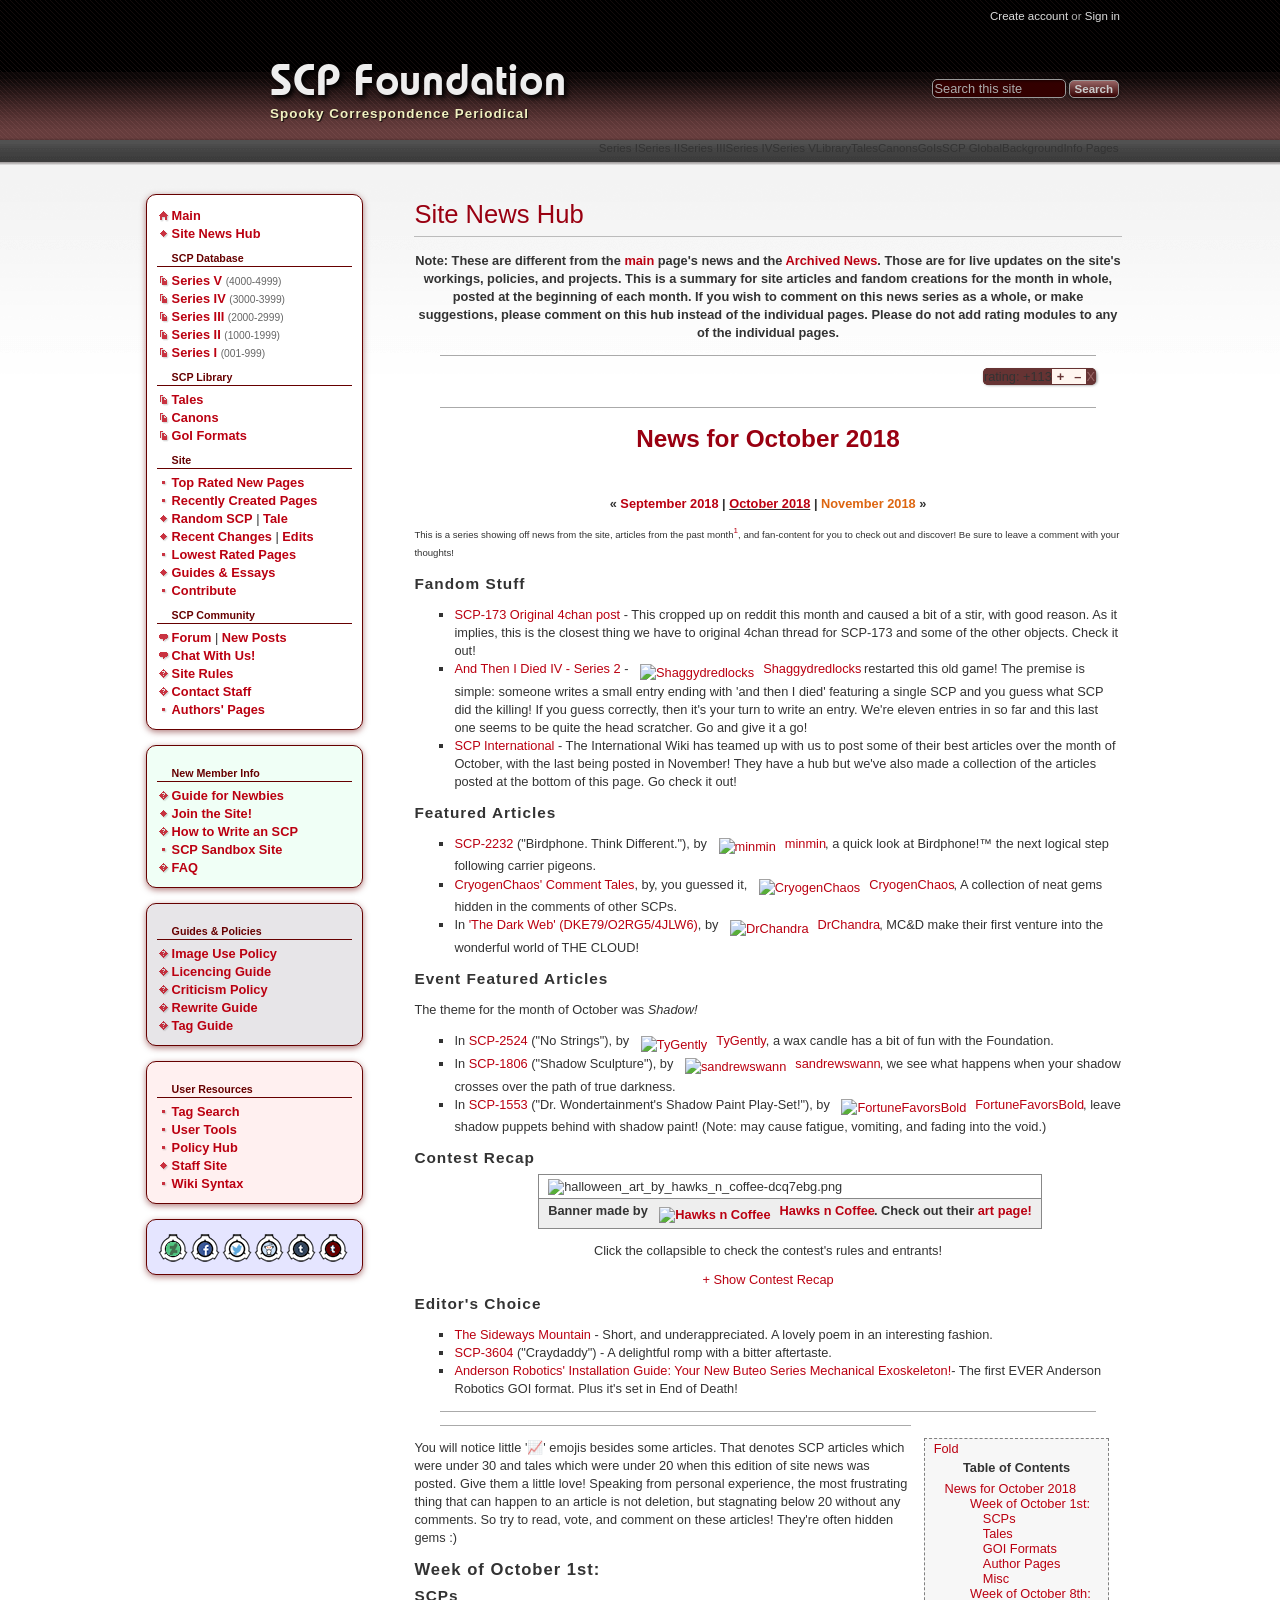
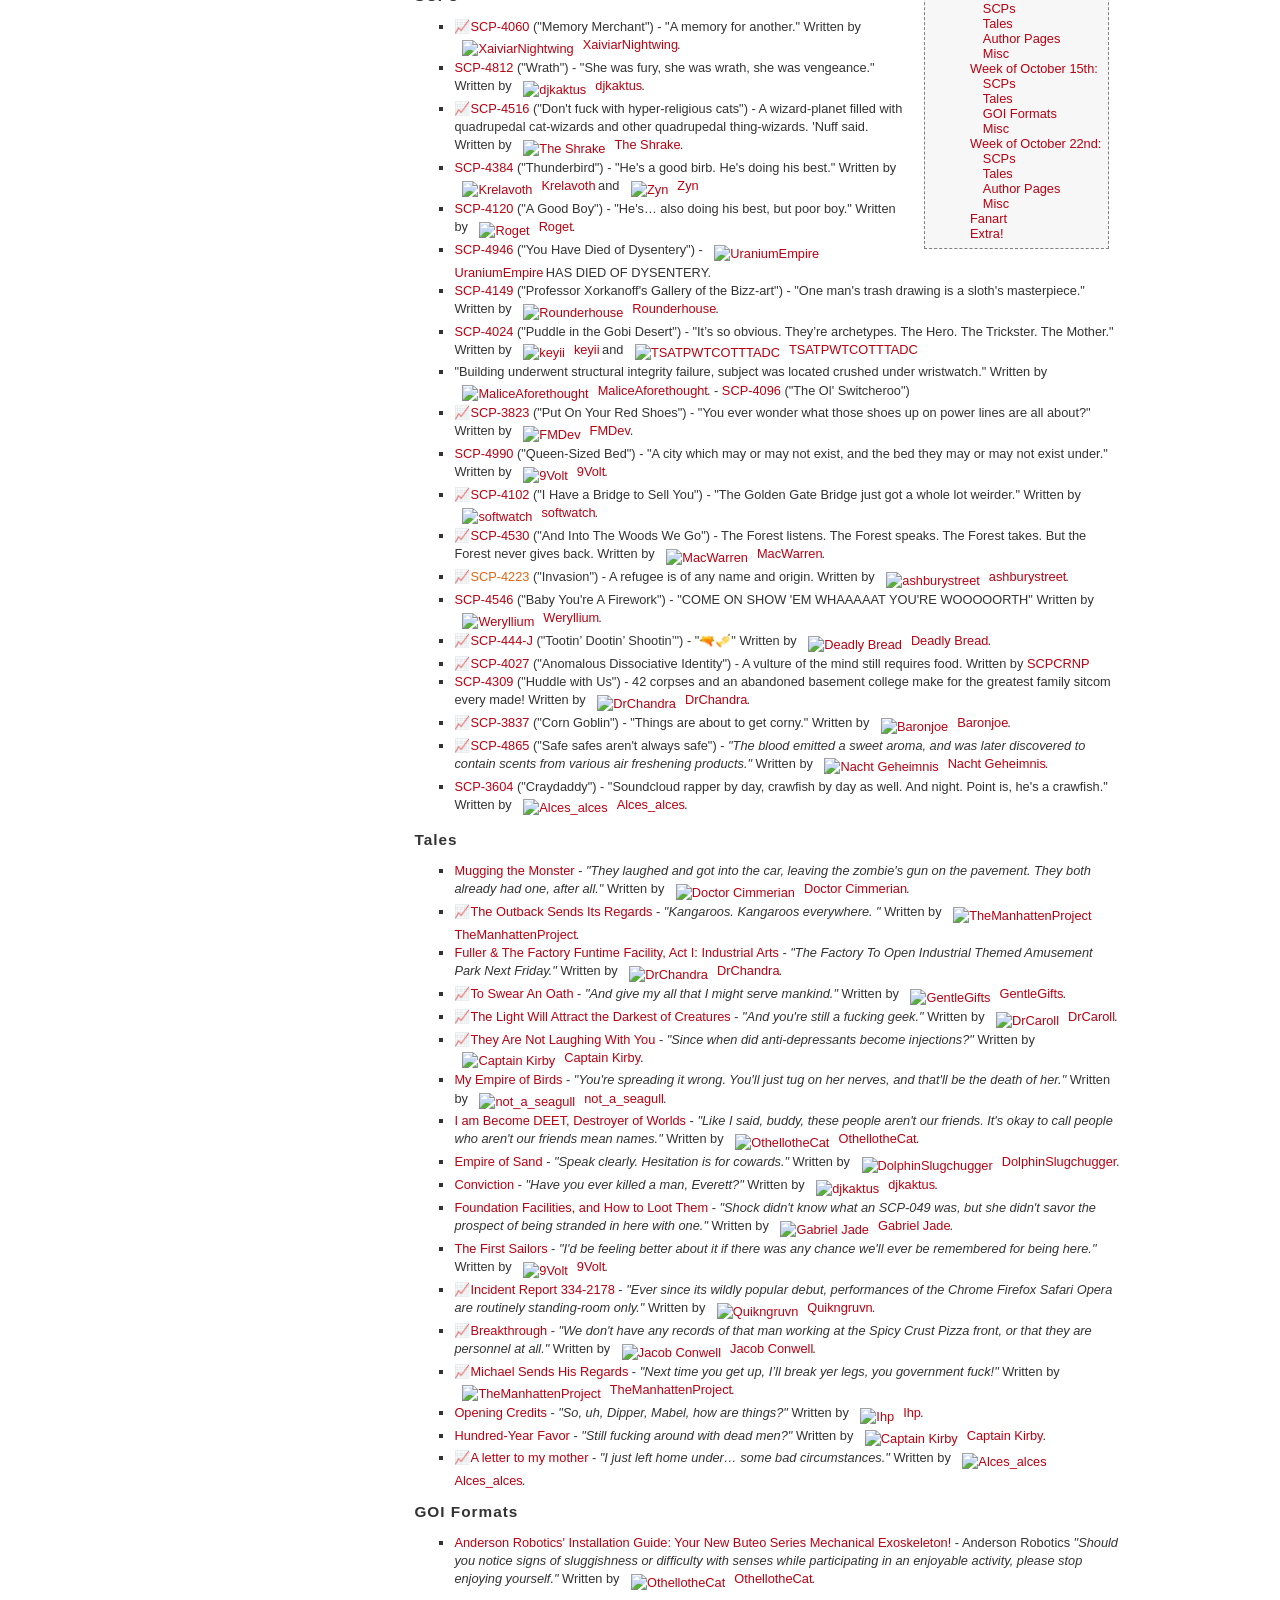
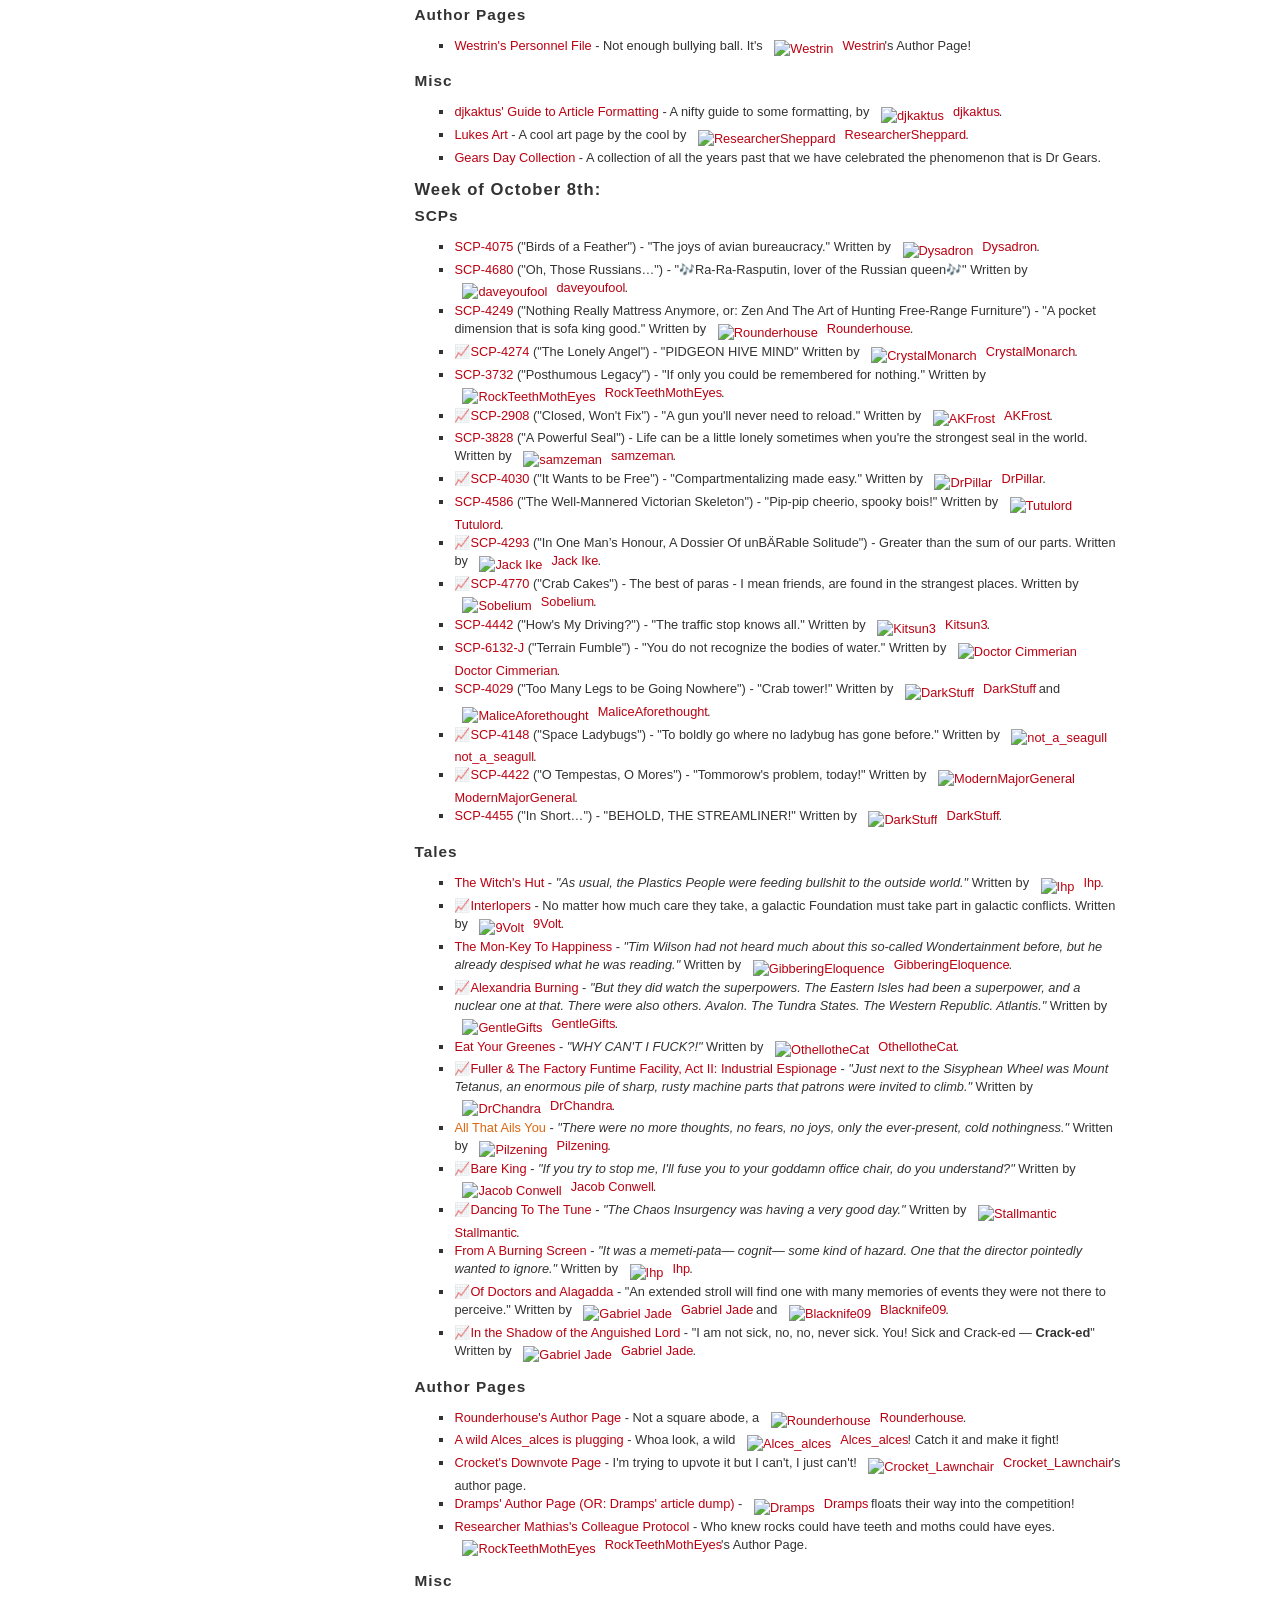
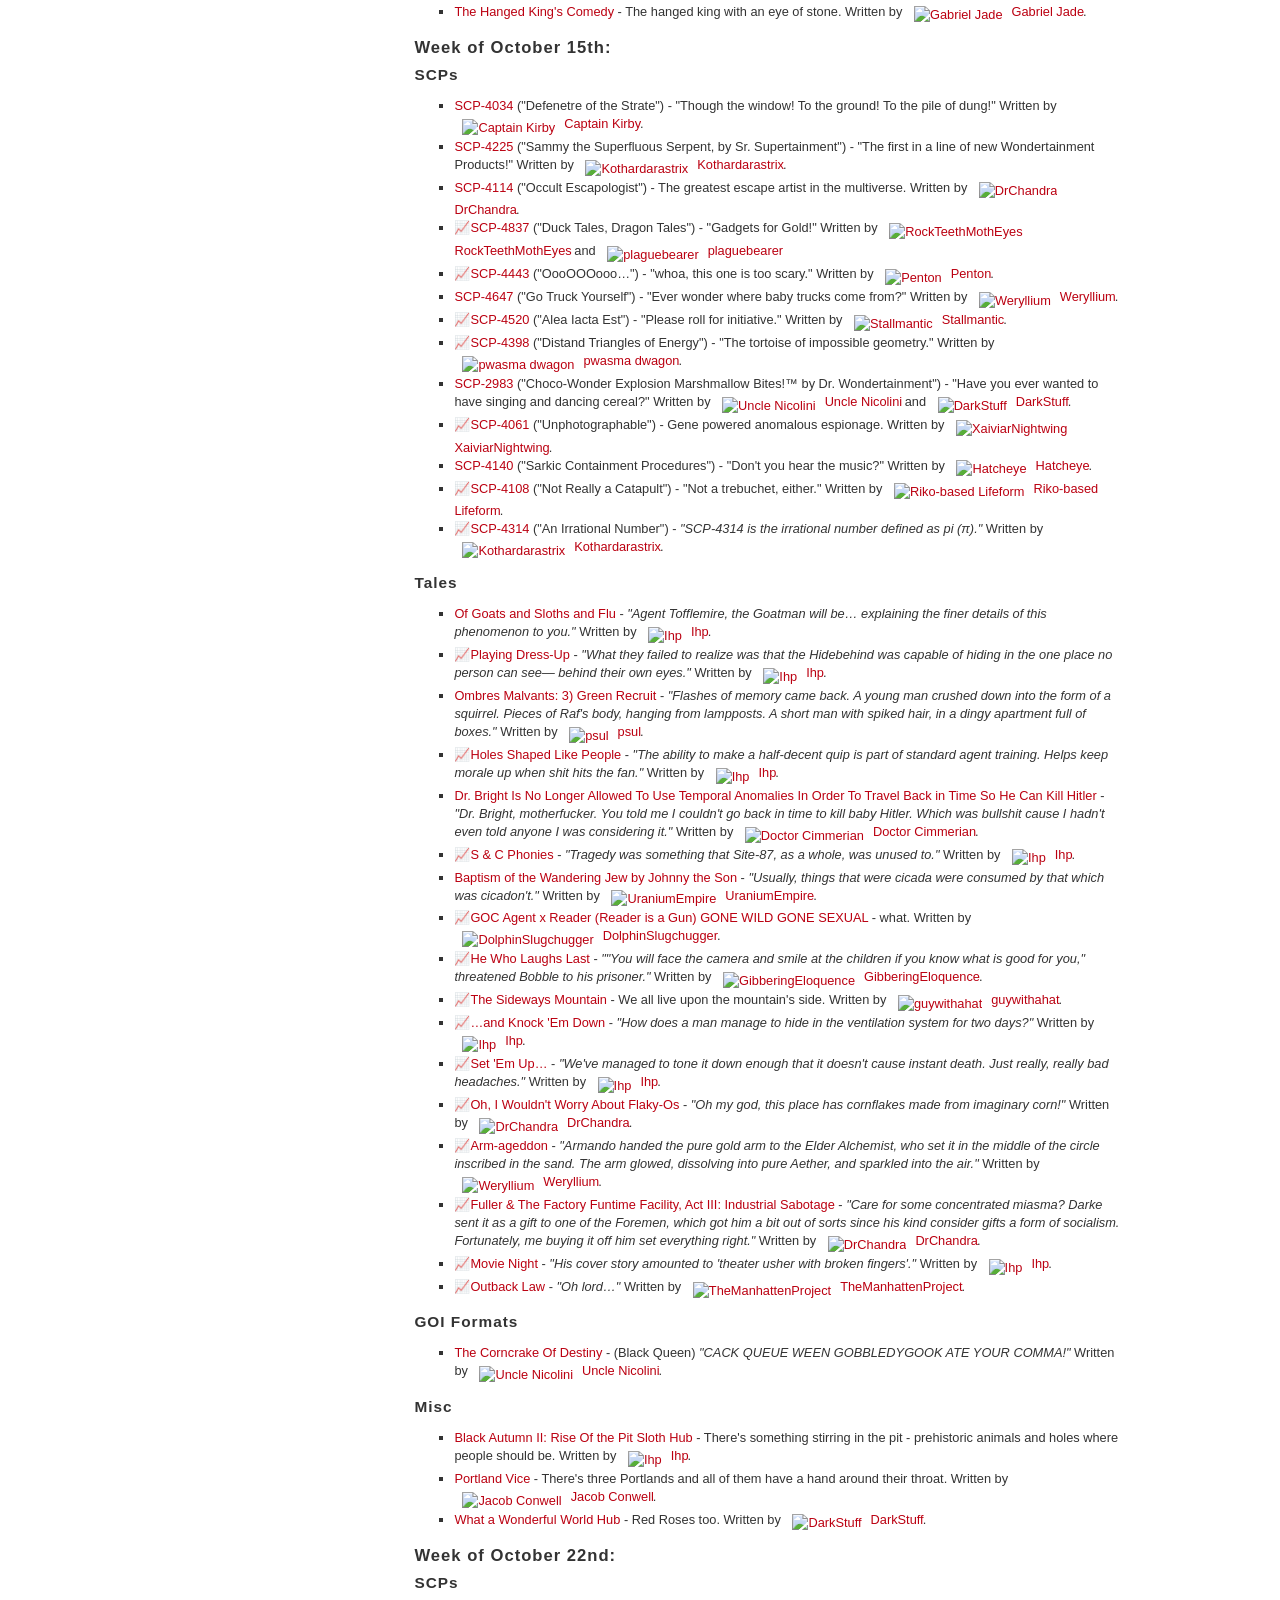
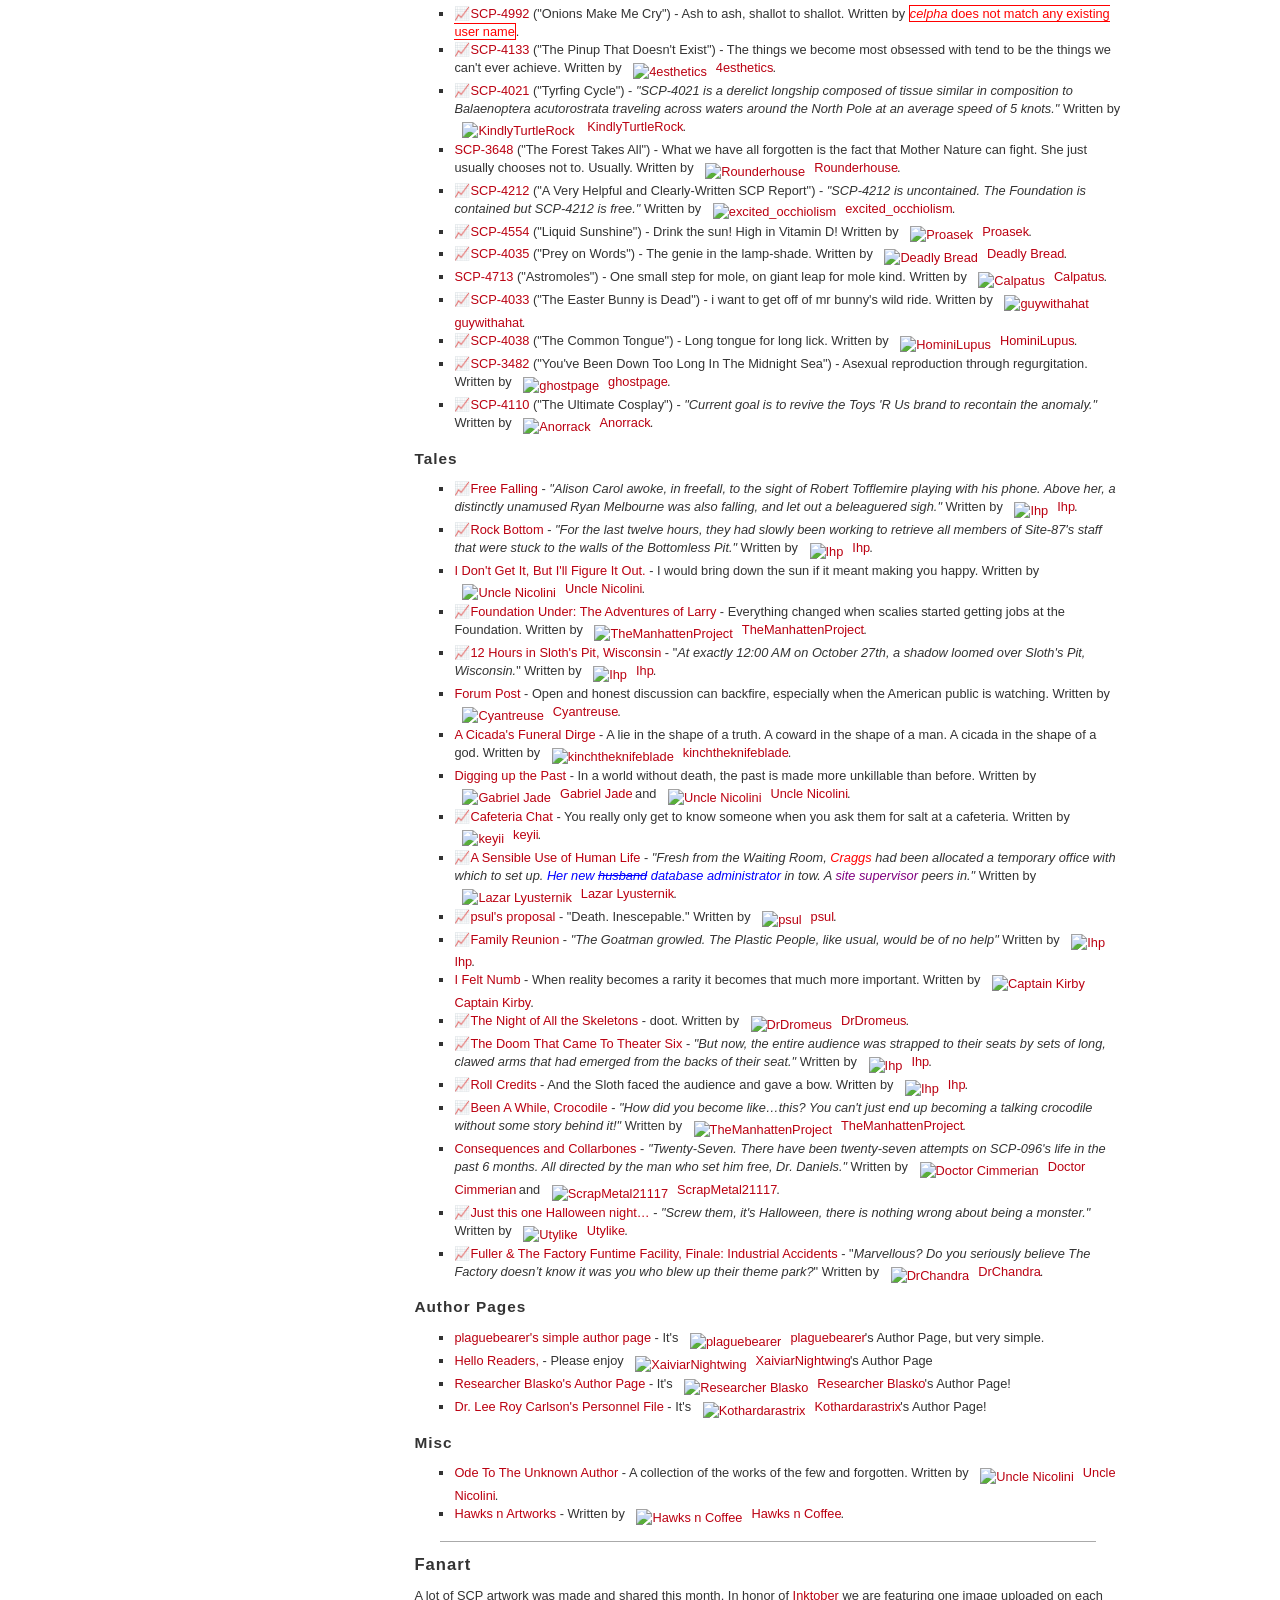
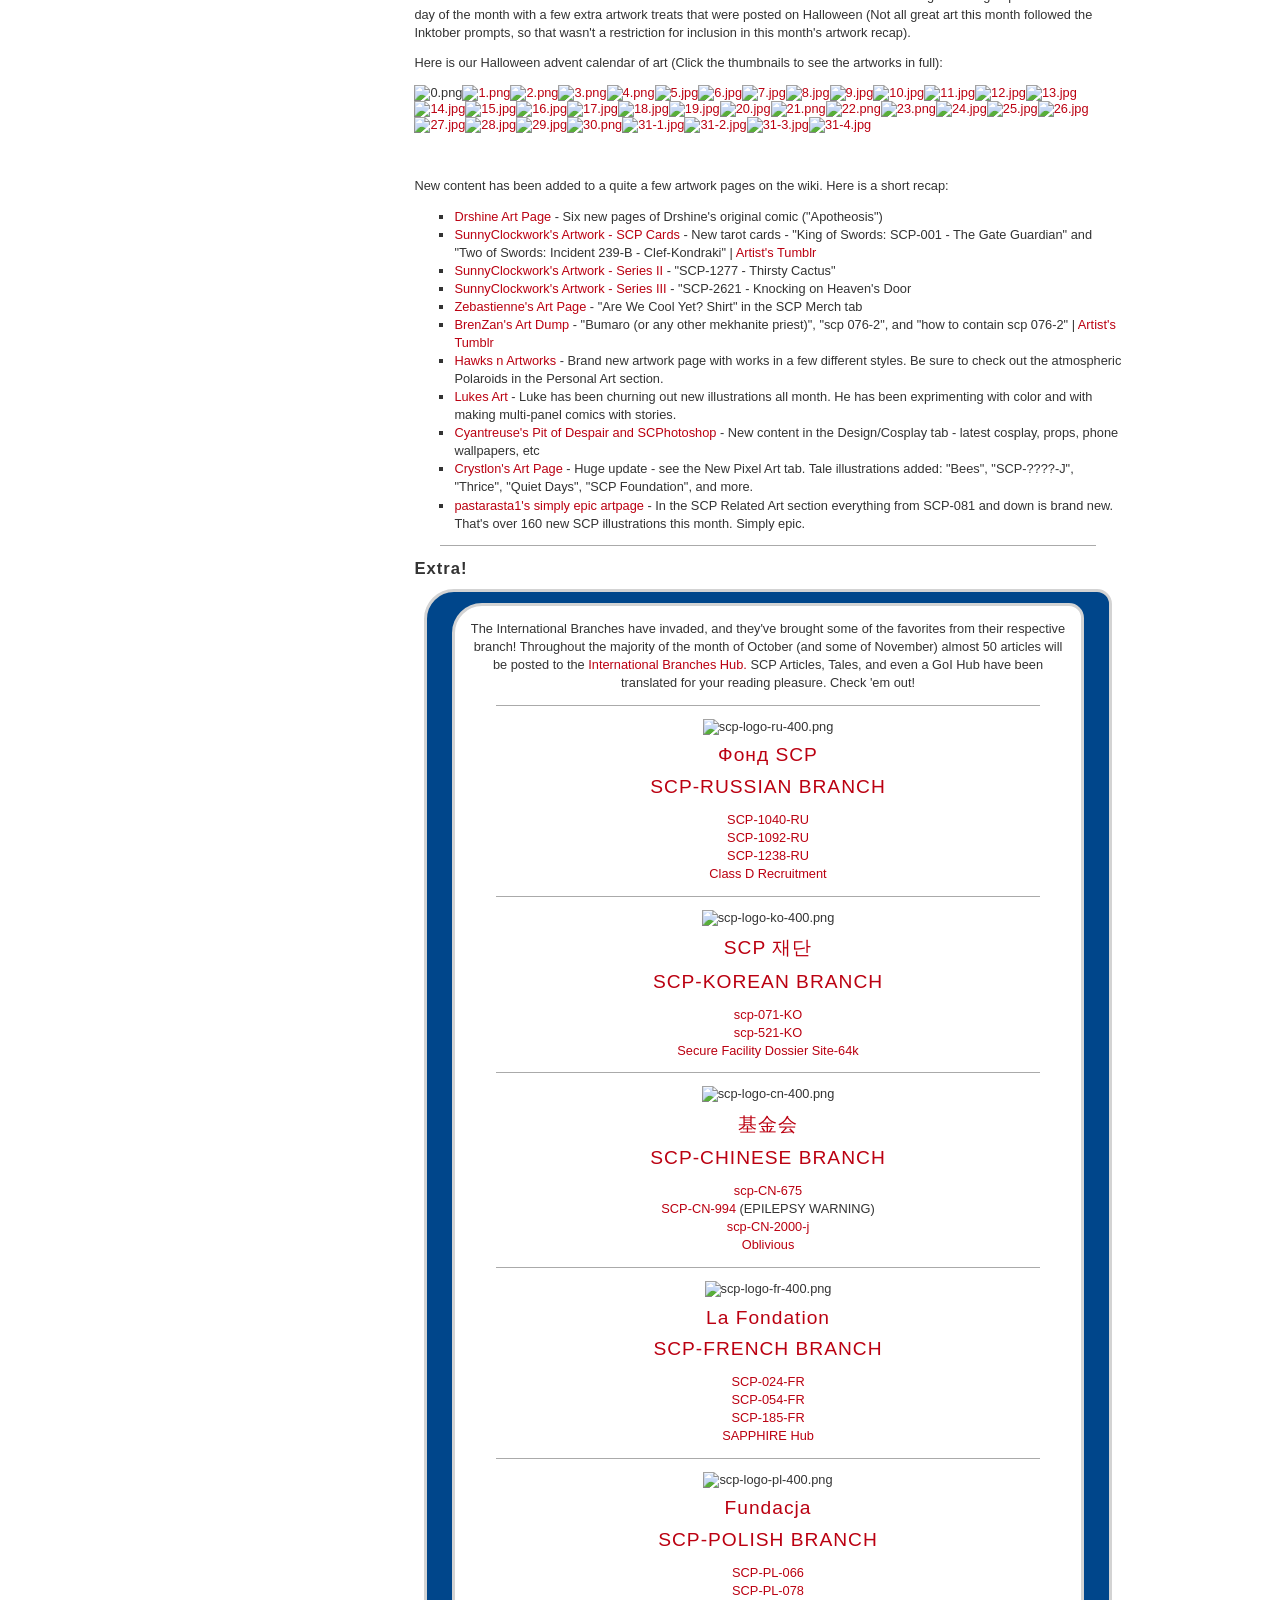
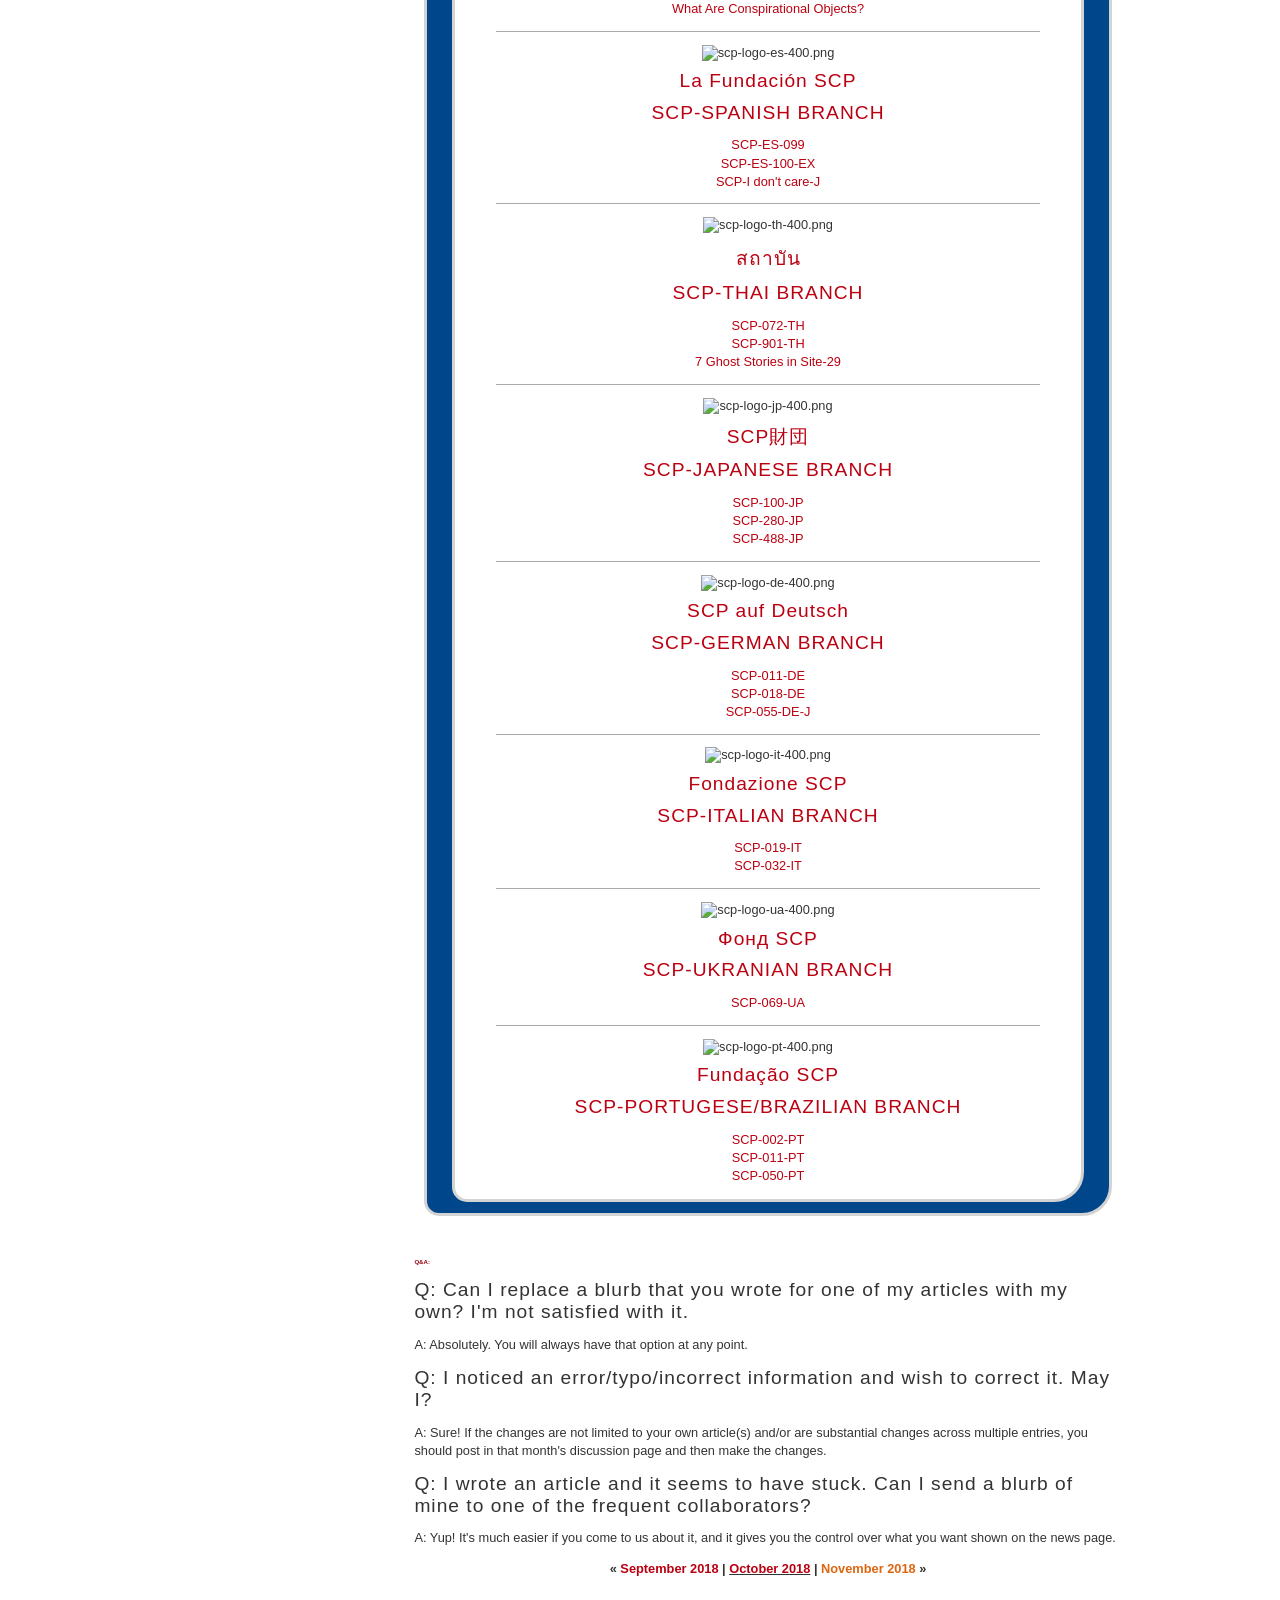
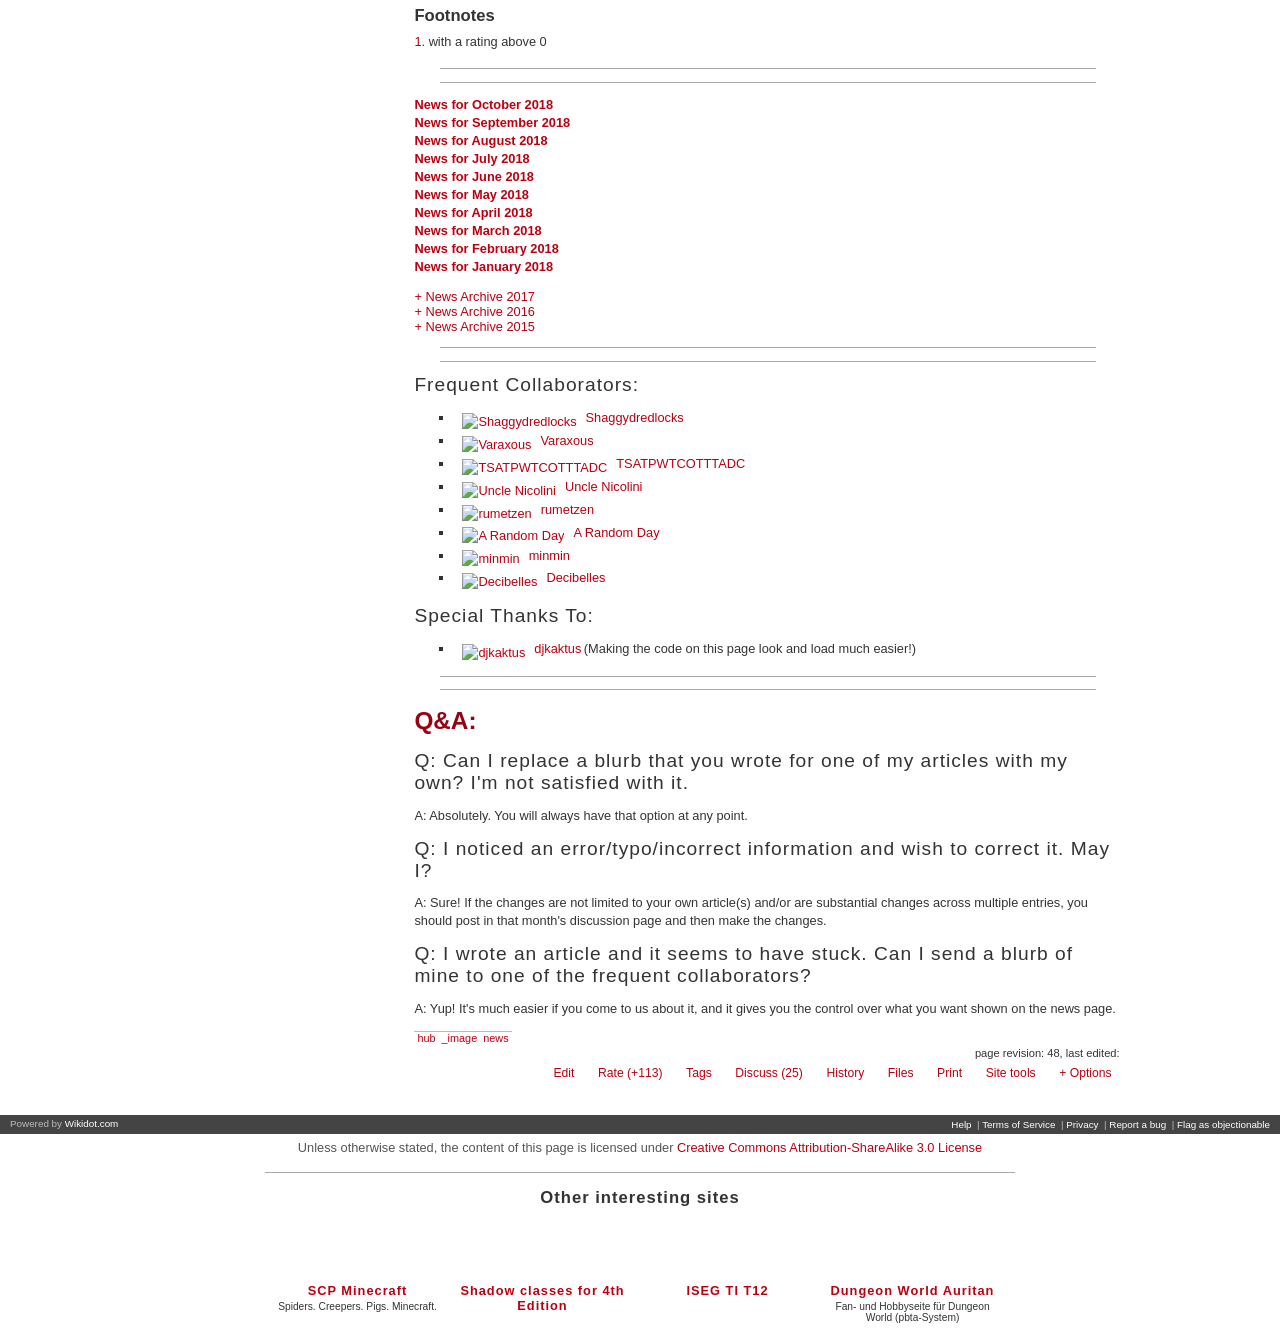
==== news.html @ fcd880a4 "1" ====
<!DOCTYPE html PUBLIC "-//W3C//DTD XHTML 1.0 Transitional//EN" "http://www.w3.org/TR/xhtml1/DTD/xhtml1-transitional.dtd">
<html xmlns="http://www.w3.org/1999/xhtml" xml:lang="en" lang="en">


<!-- Mirrored from www.scp-wiki.net/news by HTTrack Website Copier/3.x [XR&CO'2014], Sun, 09 Dec 2018 04:18:43 GMT -->
<!-- Added by HTTrack --><meta http-equiv="content-type" content="text/html;charset=utf-8" /><!-- /Added by HTTrack -->
<head>
    <title>Site News Hub - SCP Foundation</title>
    
    	<script type='text/javascript'>
var googletag = googletag || {};
googletag.cmd = googletag.cmd || [];
(function() {
var gads = document.createElement('script');
gads.async = true;
gads.type = 'text/javascript';
var useSSL = 'https:' == document.location.protocol;
gads.src = (useSSL ? 'https:' : 'http:') + 
'//www.googletagservices.com/tag/js/gpt.js';
var node = document.getElementsByTagName('script')[0];
node.parentNode.insertBefore(gads, node);
})();
</script>

<script type='text/javascript'>
googletag.cmd.push(function() {
    // DEFINE DFP SLOTS
googletag.defineSlot('/1030917/wikidot_free_sites_top_728x90', [728, 90], 'div-gpt-ad-1410946564449-1').addService(googletag.pubads());
googletag.defineSlot('/1030917/wikidot_free_sites_bottom_300x250', [300, 250], 'div-gpt-ad-1410946564449-0').addService(googletag.pubads());

// googletag.pubads().enableSingleRequest();
googletag.pubads().collapseEmptyDivs(true, true);
googletag.pubads().setTargeting("w_name", "scp-wiki");
googletag.pubads().setTargeting("w_domain", "net.scp-wiki.www");
googletag.pubads().setTargeting("w_verified", "true");
if([]){googletag.pubads().setTargeting("w_cats", []);}
if(true){googletag.pubads().setTargeting("w_mn", "true");}
googletag.enableServices();
});
</script>
<script type="text/javascript" src="http://www.wikidot.com/default__flow/login__CustomDomainScript?site_id=66711"></script>

    
    <script type="text/javascript" src="init.combined.js"></script>
    <script  type="text/javascript">
        var URL_HOST = 'www.wikidot.com';
        var URL_DOMAIN = 'wikidot.com';
        var USE_SSL =  true ;
        var URL_STATIC = 'http://d3g0gp89917ko0.cloudfront.net/v--2f62f70fa3c2';
        // global request information
        
        var WIKIREQUEST = {};
        WIKIREQUEST.info = {};
        
        WIKIREQUEST.info.domain = "www.scp-wiki.net";
        WIKIREQUEST.info.siteId = 66711;
        WIKIREQUEST.info.siteUnixName = "scp-wiki";
        WIKIREQUEST.info.categoryId = 366566;
        WIKIREQUEST.info.themeId = 1;
        WIKIREQUEST.info.requestPageName = "news";
        OZONE.request.timestamp = 1544327526;
        OZONE.request.date = new Date();
        WIKIREQUEST.info.lang = 'en';
                WIKIREQUEST.info.pageUnixName = "news";
        WIKIREQUEST.info.pageId = 31707307;
                        WIKIREQUEST.info.lang = "en";
        OZONE.lang = "en";
        var isUAMobile = !!/Android|webOS|iPhone|iPod|BlackBerry|IEMobile|Opera Mini/i.test(navigator.userAgent);
    </script>
    
    


    
        <script  type="text/javascript">
    
        require.config({
            baseUrl: URL_STATIC + '/common--javascript',
            paths: {
                'jquery.ui': 'jquery-ui.min',
                'jquery.form': 'jquery.form'
            }
        });
    
    </script>
    
    <meta http-equiv="content-type" content="text/html;charset=UTF-8"/>
                            <meta name="viewport" content="width=device-width, initial-scale=1.0"/>
                            
    
    
    
    
    <meta http-equiv="content-language" content="en"/>
    <script type="text/javascript" src="../d3g0gp89917ko0.cloudfront.net/v--2f62f70fa3c2/common--javascript/WIKIDOT.combined.js"></script>
        
    
    <style type="text/css" id="internal-style">
        
        /* modules */
@import url(../d3g0gp89917ko0.cloudfront.net/v--2f62f70fa3c2/common--modules/css/pagerate/PageRateWidgetModule.css);


        
                
        /* theme */
                    @import url(common--theme/base/css/style.css);
                    @import url(common--theme/base/css/sitestyle.css);
            </style>
    
        
        
        
    <link rel="shortcut icon" href="local--favicon/favicon.gif"/>
    <link rel="icon" type="image/gif" href="local--favicon/favicon.gif"/>
    
            <link rel="apple-touch-icon" href="common--images/apple-touch-icon-57x57.png" />
        <link rel="apple-touch-icon" sizes="72x72" href="common--images/apple-touch-icon-72x72.png" />
        <link rel="apple-touch-icon" sizes="114x114" href="common--images/apple-touch-icon-114x114.png" />
        
        
            <link rel="alternate" type="application/wiki" title="Edit this page" href="javascript:WIKIDOT.page.listeners.editClick()"/>
    
        <script type="text/javascript">
        var _gaq = _gaq || [];
        _gaq.push(['_setAccount', 'UA-18234656-1']);
        _gaq.push(['_setDomainName', 'none']);
        _gaq.push(['_setAllowLinker', true]);
        _gaq.push(['_trackPageview']);

        _gaq.push(['old._setAccount', 'UA-68540-5']);
        _gaq.push(['old._setDomainName', 'none']);
        _gaq.push(['old._setAllowLinker', true]);
        _gaq.push(['old._trackPageview']);

                _gaq.push(['userTracker._setAccount', 'UA-27317769-1']);
        _gaq.push(['userTracker._trackPageview']);
            </script>
    
    <script type="text/javascript">
        window.google_analytics_uacct = 'UA-18234656-1';
        window.google_analytics_domain_name = 'none';
    </script>
    
        
        <link rel="manifest" href="onesignal/manifest.json" />
    <script src="../cdn.onesignal.com/sdks/OneSignalSDK.js" acync=""></script>
    <script>
        var OneSignal = window.OneSignal || [];
        OneSignal.push(function() {
          OneSignal.init({
            appId: null,
          });
        });
    </script>
        
<style>
#header h2 span {
    display: block;
    margin: 0;
    padding: 19px 0;
    line-height: 0px;
    max-height: 0px;
    font-weight: bold;
    color: transparent;
    text-shadow: none;
}

#header {
    background-image: url(../kaktuskontainer.wdfiles.com/local--files/news-10-2018/SCP-News-2018-08-Logo.png);
}

#header h2 span::before {
    color: #eee;
    font-weight: bold;
    color: #f0f0c0;
    text-shadow: 1px 1px 1px #000;
    text-shadow: 1px 1px 1px rgba(0,0,0,.8);
    content: 'Spooky Correspondence Periodical';
}
</style>
<script type="text/javascript" src="../d3g0gp89917ko0.cloudfront.net/v--2f62f70fa3c2/common--modules/js/list/ListPagesModule.js"></script>
<script type="text/javascript" src="../d3g0gp89917ko0.cloudfront.net/v--2f62f70fa3c2/common--modules/js/pagerate/PageRateWidgetModule.js"></script>
</head>
<body id="html-body">
<div id="skrollr-body">
<a name="page-top"></a>

<div id="container-wrap-wrap">
    <div id="container-wrap">
        <div id="container">
            <div id="header">
              <h1><a href="index.html"><span>SCP Foundation</span></a></h1>
                
                    <h2><span>Secure, Contain, Protect</span></h2>
                
                
                <!-- google_ad_section_start(weight=ignore) -->
                
                <div id="search-top-box" class="form-search">
    <form id="search-top-box-form" action="http://www.scp-wiki.net/dummy" class="input-append">
        <input id="search-top-box-input" class="text empty search-query" type="text" size="15" name="query" value="Search this site" onfocus="if(YAHOO.util.Dom.hasClass(this, 'empty')){YAHOO.util.Dom.removeClass(this,'empty'); this.value='';}"/><input class="button btn" type="submit" name="search" value="Search"/>
    </form>
</div>
                
                
                    <div id="top-bar">
                        

<div class="top-bar">
<ul>
<li>Series I
<ul>
<li><a href="scp-series.html#001">001 - 099</a></li>
<li><a href="scp-series.html#100">100 - 199</a></li>
<li><a href="scp-series.html#200">200 - 299</a></li>
<li><a href="scp-series.html#300">300 - 399</a></li>
<li><a href="scp-series.html#400">400 - 499</a></li>
<li><a href="scp-series.html#500">500 - 599</a></li>
<li><a href="scp-series.html#600">600 - 699</a></li>
<li><a href="scp-series.html#700">700 - 799</a></li>
<li><a href="scp-series.html#800">800 - 899</a></li>
<li><a href="scp-series.html#900">900 - 999</a></li>
</ul>
</li>
<li>Series II
<ul>
<li><a href="scp-series-2.html#1000">1000 - 1099</a></li>
<li><a href="scp-series-2.html#1100">1100 - 1199</a></li>
<li><a href="scp-series-2.html#1200">1200 - 1299</a></li>
<li><a href="scp-series-2.html#1300">1300 - 1399</a></li>
<li><a href="scp-series-2.html#1400">1400 - 1499</a></li>
<li><a href="scp-series-2.html#1500">1500 - 1599</a></li>
<li><a href="scp-series-2.html#1600">1600 - 1699</a></li>
<li><a href="scp-series-2.html#1700">1700 - 1799</a></li>
<li><a href="scp-series-2.html#1800">1800 - 1899</a></li>
<li><a href="scp-series-2.html#1900">1900 - 1999</a></li>
</ul>
</li>
<li>Series III
<ul>
<li><a href="scp-series-3.html#2000">2000 - 2099</a></li>
<li><a href="scp-series-3.html#2100">2100 - 2199</a></li>
<li><a href="scp-series-3.html#2200">2200 - 2299</a></li>
<li><a href="scp-series-3.html#2300">2300 - 2399</a></li>
<li><a href="scp-series-3.html#2400">2400 - 2499</a></li>
<li><a href="scp-series-3.html#2500">2500 - 2599</a></li>
<li><a href="scp-series-3.html#2600">2600 - 2699</a></li>
<li><a href="scp-series-3.html#2700">2700 - 2799</a></li>
<li><a href="scp-series-3.html#2800">2800 - 2899</a></li>
<li><a href="scp-series-3.html#2900">2900 - 2999</a></li>
</ul>
</li>
<li>Series IV
<ul>
<li><a href="scp-series-4.html#3000">3000 - 3099</a></li>
<li><a href="scp-series-4.html#3100">3100 - 3199</a></li>
<li><a href="scp-series-4.html#3200">3200 - 3299</a></li>
<li><a href="scp-series-4.html#3300">3300 - 3399</a></li>
<li><a href="scp-series-4.html#3400">3400 - 3499</a></li>
<li><a href="scp-series-4.html#3500">3500 - 3599</a></li>
<li><a href="scp-series-4.html#3600">3600 - 3699</a></li>
<li><a href="scp-series-4.html#3700">3700 - 3799</a></li>
<li><a href="scp-series-4.html#3800">3800 - 3899</a></li>
<li><a href="scp-series-4.html#3900">3900 - 3999</a></li>
</ul>
</li>
<li>Series V
<ul>
<li><a href="scp-series-5.html#4000">4000 - 4099</a></li>
<li><a href="scp-series-5.html#4100">4100 - 4199</a></li>
<li><a href="scp-series-5.html#4200">4200 - 4299</a></li>
<li><a href="scp-series-5.html#4300">4300 - 4399</a></li>
<li><a href="scp-series-5.html#4400">4400 - 4499</a></li>
<li><a href="scp-series-5.html#4500">4500 - 4599</a></li>
<li><a href="scp-series-5.html#4600">4600 - 4699</a></li>
<li><a href="scp-series-5.html#4700">4700 - 4799</a></li>
<li><a href="scp-series-5.html#4800">4800 - 4899</a></li>
<li><a href="scp-series-5.html#4900">4900 - 4999</a></li>
</ul>
</li>
<li>Library
<ul>
<li><a href="heritage-collection.html">Heritage Collection</a></li>
<li><a href="joke-scps.html">Joke SCPs</a></li>
<li><a href="scp-ex.html">Explained SCPs</a></li>
<li><a href="log-of-anomalous-items.html">Anomalous Items</a></li>
<li><a href="log-of-extranormal-events.html">Extranormal Events</a></li>
<li><a href="log-of-unexplained-locations.html">Unexplained Locations</a></li>
<li><a href="audio-adaptations.html">Audio Adaptations</a></li>
<li><a href="scp-artwork-hub.html">SCP Artwork Hub</a></li>
<li><a href="contest-archive.html">Contest Archive</a></li>
</ul>
</li>
<li>Tales
<ul>
<li><a href="foundation-tales.html">Foundation Tales</a></li>
<li><a href="series-archive.html">Series Archive</a></li>
<li><a href="incident-reports-eye-witness-interviews-and-personal-logs.html">Incident Reports</a></li>
<li><a href="creepy-pasta.html">CreepyPasta Archive</a></li>
</ul>
</li>
<li>Canons
<ul>
<li><a href="canon-hub.html">Canon Hub</a></li>
<li><a href="aiad-homescreen.html">AIAD</a></li>
<li><a href="the-alchemy-department-hub.html">The Alchemy Department</a></li>
<li><a href="antarctic-exchange-hub.html">Antarctic Exchange</a></li>
<li><a href="apotheosis-hub.html">Apotheosis</a></li>
<li><a href="bellerverse.html">Bellerverse</a></li>
<li><a href="broken-masquerade-hub.html">Broken Masquerade</a></li>
<li><a href="codename-green-king-hub.html">Codename: Green King</a></li>
<li><a href="the-coldest-war-hub.html">The Coldest War</a></li>
<li><a href="competitive-eschatology-hub.html">Competitive Eschatology</a></li>
<li><a href="cool-war-2-hub.html">Cool War 2</a></li>
<li><a href="doctors-of-the-church-hub.html">Doctors of the Church</a></li>
<li><a href="dread-circuses-hub.html">Dread &amp; Circuses</a></li>
<li><a href="end-of-death-hub.html">End of Death</a></li>
<li><a href="etdp-hub-page.html">Et Tam Deum Petvi</a></li>
<li><a href="goc-hub-page.html">Global Occult Coalition Case Files</a></li>
<li><a href="the-gulf.html">The Gulf</a></li>
<li><a href="lolfoundation-hub-page.html">lolFoundation</a></li>
<li><a href="the-man-who-wasnt-there-hub.html">The Man Who Wasn't There</a></li>
<li><a href="old-man-in-the-sea-hub.html">The Old Man In The Sea</a></li>
<li><a href="only-game-in-town-hub.html">Only Game In Town</a></li>
<li><a href="on-mount-golgotha-hub.html">On Mount Golgotha</a></li>
<li><a href="project-heimdall.html">Project Heimdall</a></li>
<li><a href="rat-s-nest-hub.html">Rat's Nest</a></li>
<li><a href="resurrection.html">Resurrection</a></li>
<li><a href="the-s-c-plastics-hub.html">S&amp;C Plastics</a></li>
<li><a href="stealingsolidarityhub.html">Stealing Solidarity</a></li>
<li><a href="sotmhub.html">Straight On Till Morning</a></li>
<li><a href="third-law-hub.html">Third Law</a></li>
<li><a href="those-twisted-pines-hub.html">Those Twisted Pines</a></li>
<li><a href="unfounded-hub.html">Unfounded</a></li>
<li><a href="war-on-all-fronts-hub.html">War On All Fronts</a></li>
<li><a href="wonder-world.html">Wonderful World</a></li>
</ul>
</li>
<li>GoIs
<ul>
<li><a href="groups-of-interest.html">Groups of Interest</a></li>
<li><a href="alexylva-university-hub.html">Alexylva University</a></li>
<li><a href="anderson-robotics-hub.html">Anderson Robotics</a></li>
<li><a href="are-we-cool-yet-hub.html">Are We Cool Yet?</a></li>
<li><a href="black-queen-hub.html">The Black Queen</a></li>
<li><a href="chaos-insurgency-hub.html">Chaos Insurgency</a></li>
<li><a href="chicago-spirit.html">Chicago Spirit</a></li>
<li><a href="church-of-the-broken-god-hub.html">Church Of The Broken God</a></li>
<li><a href="dr-wondertainment-hub.html">Dr. Wondertainment</a></li>
<li><a href="factory-hub.html">Factory Hub</a></li>
<li><a href="fifthist-hub.html">The Fifth Church</a></li>
<li><a href="gamers-against-weed-hub.html">Gamers Against Weed</a></li>
<li><a href="goc-hub-page.html">Global Occult Coalition</a></li>
<li><a href="gru-p-hub.html">GRU Division &quot;P&quot; Hub</a></li>
<li><a href="herman-fuller-hub.html">Herman Fuller's Circus Of The Disquieting</a></li>
<li><a href="horizon-initiative-hub.html">Horizon Initiative</a></li>
<li><a href="manna-charitable-foundation-hub.html">Manna Charitable Foundation</a></li>
<li><a href="marshall-carter-and-dark-hub.html">Marshall, Carter and Dark Ltd.</a></li>
<li><a href="nobody-hub.html">&quot;Nobody&quot;</a></li>
<li><a href="oria-hub.html">Office For The Reclamation of Islamic Artifacts</a></li>
<li><a href="oneiroi.html">Oneiroi Collective</a></li>
<li><a href="prometheus-labs-hub.html">Prometheus Labs</a></li>
<li><a href="sarkicism-hub.html">Sarkic Cults</a></li>
<li><a href="serpent-s-hand-hub.html">The Serpent's Hand</a></li>
<li><a href="unusual-incidents-unit-hub.html">Unusual Incidents Unit</a></li>
<li><a href="wilson-s-wildlife-solutions-hub.html">Wilson's Wildlife Solutions</a></li>
</ul>
</li>
<li>SCP Global
<ul>
<li><a href="http://scp-int.wikidot.com/">International Translation Archive</a></li>
<li><a href="http://scp-ru.wikidot.com/">Russian Branch(-RU)</a></li>
<li><a href="http://scp-kr.wikidot.com/">SCP 재단(-KO)</a></li>
<li><a href="http://scp-wiki-cn.wikidot.com/">SCP基金会(-CN)</a></li>
<li><a href="http://fondationscp.wikidot.com/">Fondation SCP(-FR)</a></li>
<li><a href="http://scp-wiki.net.pl/">SCP Polska Filia(-PL)</a></li>
<li><a href="http://lafundacionscp.wikidot.com/">La Fundación SCP(-ES)</a></li>
<li><a href="http://scp-th.wikidot.com/">สถาบัน SCP(-TH)</a></li>
<li><a href="http://scp-jp.wikidot.com/">SCP財団(-JP)</a></li>
<li><a href="http://scp-wiki-de.wikidot.com/">SCP Deutschland(-DE)</a></li>
<li><a href="http://fondazionescp.wikidot.com/">Fondazione SCP(-IT)</a></li>
<li><a href="http://scp-ukrainian.wikidot.com/">Ukrainian Branch(-UA)</a></li>
<li><a href="http://scp-pt-br.wikidot.com/">Lusófona Branch(-PT/BR)</a></li>
</ul>
</li>
<li>Background
<ul>
<li><a href="about-the-scp-foundation.html">About the Foundation</a></li>
<li><a href="object-classes.html">Object Classes</a></li>
<li><a href="personnel-and-character-dossier.html">Personnel Dossier</a></li>
<li><a href="security-clearance-levels.html">Security &amp; Clearance</a></li>
<li><a href="secure-facilities-locations.html">Secure Facilities</a></li>
<li><a href="task-forces.html">Task Forces</a></li>
</ul>
</li>
<li>Info Pages
<ul>
<li><a href="guide-hub.html">Guide Hub</a></li>
<li><a href="usertools.html">User Tools</a></li>
<li><a href="tag-search.html">Tag Search</a></li>
<li><a href="meet-the-staff.html">Meet The Staff</a></li>
<li><a href="criticism-policy.html">Criticism Policy</a></li>
<li><a href="licensing-guide.html">Licensing Guide</a></li>
<li><a href="image-use-policy.html">Image Use Policy</a></li>
<li><a href="chat-guide.html">Chat Guidelines</a></li>
<li><a href="deletions-guide.html">Deletions Guidelines</a></li>
<li><a href="donations-policy.html">Donations Policy</a></li>
<li><a href="links.html">Links</a></li>
</ul>
</li>
</ul>
</div>
<div class="mobile-top-bar">
<div class="open-menu">
<p><a href="#side-bar">≡</a></p>
</div>
<ul>
<li>SCPs
<ul>
<li><a href="scp-series.html#001">001 - 099</a></li>
<li><a href="scp-series.html#100">100 - 199</a></li>
<li><a href="scp-series.html#200">200 - 299</a></li>
<li><a href="scp-series.html#300">300 - 399</a></li>
<li><a href="scp-series.html#400">400 - 499</a></li>
<li><a href="scp-series.html#500">500 - 599</a></li>
<li><a href="scp-series.html#600">600 - 699</a></li>
<li><a href="scp-series.html#700">700 - 799</a></li>
<li><a href="scp-series.html#800">800 - 899</a></li>
<li><a href="scp-series.html#900">900 - 999</a></li>
<li><a href="scp-series-2.html#1000">1000 - 1099</a></li>
<li><a href="scp-series-2.html#1100">1100 - 1199</a></li>
<li><a href="scp-series-2.html#1200">1200 - 1299</a></li>
<li><a href="scp-series-2.html#1300">1300 - 1399</a></li>
<li><a href="scp-series-2.html#1400">1400 - 1499</a></li>
<li><a href="scp-series-2.html#1500">1500 - 1599</a></li>
<li><a href="scp-series-2.html#1600">1600 - 1699</a></li>
<li><a href="scp-series-2.html#1700">1700 - 1799</a></li>
<li><a href="scp-series-2.html#1800">1800 - 1899</a></li>
<li><a href="scp-series-2.html#1900">1900 - 1999</a></li>
<li><a href="scp-series-3.html#2000">2000 - 2099</a></li>
<li><a href="scp-series-3.html#2100">2100 - 2199</a></li>
<li><a href="scp-series-3.html#2200">2200 - 2299</a></li>
<li><a href="scp-series-3.html#2300">2300 - 2399</a></li>
<li><a href="scp-series-3.html#2400">2400 - 2499</a></li>
<li><a href="scp-series-3.html#2500">2500 - 2599</a></li>
<li><a href="scp-series-3.html#2600">2600 - 2699</a></li>
<li><a href="scp-series-3.html#2700">2700 - 2799</a></li>
<li><a href="scp-series-3.html#2800">2800 - 2899</a></li>
<li><a href="scp-series-3.html#2900">2900 - 2999</a></li>
<li><a href="scp-series-4.html#3000">3000 - 3099</a></li>
<li><a href="scp-series-4.html#3100">3100 - 3199</a></li>
<li><a href="scp-series-4.html#3200">3200 - 3299</a></li>
<li><a href="scp-series-4.html#3300">3300 - 3399</a></li>
<li><a href="scp-series-4.html#3400">3400 - 3499</a></li>
<li><a href="scp-series-4.html#3500">3500 - 3599</a></li>
<li><a href="scp-series-4.html#3600">3600 - 3699</a></li>
<li><a href="scp-series-4.html#3700">3700 - 3799</a></li>
<li><a href="scp-series-4.html#3800">3800 - 3899</a></li>
<li><a href="scp-series-4.html#3900">3900 - 3999</a></li>
<li><a href="scp-series-5.html#4000">4000 - 4099</a></li>
<li><a href="scp-series-5.html#4100">4100 - 4199</a></li>
<li><a href="scp-series-5.html#4200">4200 - 4299</a></li>
<li><a href="scp-series-5.html#4300">4300 - 4399</a></li>
<li><a href="scp-series-5.html#4400">4400 - 4499</a></li>
<li><a href="scp-series-5.html#4500">4500 - 4599</a></li>
<li><a href="scp-series-5.html#4600">4600 - 4699</a></li>
<li><a href="scp-series-5.html#4700">4700 - 4799</a></li>
<li><a href="scp-series-5.html#4800">4800 - 4899</a></li>
<li><a href="scp-series-5.html#4900">4900 - 4999</a></li>
<li><a href="heritage-collection.html">Heritage Collection</a></li>
<li><a href="joke-scps.html">Joke SCPs</a></li>
<li><a href="archived-scps.html">Archived SCPs</a></li>
<li><a href="scp-ex.html">Explained SCPs</a></li>
<li><a href="log-of-anomalous-items.html">Anomalous Items</a></li>
<li><a href="log-of-extranormal-events.html">Extranormal Events</a></li>
<li><a href="log-of-unexplained-locations.html">Unexplained Locations</a></li>
</ul>
</li>
<li>Info
<ul>
<li><a href="foundation-tales.html">Foundation Tales</a></li>
<li><a href="canon-hub.html">Canon Hub</a></li>
<li><a href="goi-formats.html">GoI Formats</a></li>
<li><a href="incident-reports-eye-witness-interviews-and-personal-logs.html">Incident Reports</a></li>
<li><a href="audio-adaptations.html">Audio Adaptations</a></li>
<li><a href="creepy-pasta.html">Creepy Pasta Archive</a></li>
<li><a href="about-the-scp-foundation.html">About the Foundation</a></li>
<li><a href="groups-of-interest.html">Groups of Interest</a></li>
<li><a href="object-classes.html">Object Classes</a></li>
<li><a href="personnel-and-character-dossier.html">Personnel Dossier</a></li>
<li><a href="security-clearance-levels.html">Security &amp; Clearance</a></li>
<li><a href="secure-facilities-locations.html">Secure Facilities</a></li>
<li><a href="task-forces.html">Task Forces</a></li>
</ul>
</li>
<li>GoIs
<ul>
<li><a href="groups-of-interest.html">Groups of Interest</a></li>
<li><a href="anderson-robotics-hub.html">Anderson Robotics</a></li>
<li><a href="are-we-cool-yet-hub.html">Are We Cool Yet?</a></li>
<li><a href="black-queen-hub.html">The Black Queen</a></li>
<li><a href="chaos-insurgency-hub.html">Chaos Insurgency</a></li>
<li><a href="chicago-spirit.html">Chicago Spirit</a></li>
<li><a href="church-of-the-broken-god-hub.html">Church Of The Broken God</a></li>
<li><a href="dr-wondertainment-hub.html">Dr. Wondertainment</a></li>
<li><a href="fifthist-hub.html">The Fifth Church</a></li>
<li><a href="factory-hub.html">Factory Hub</a></li>
<li><a href="gamers-against-weed-hub.html">Gamers Against Weed</a></li>
<li><a href="gru-p-hub.html">GRU Division &quot;P&quot; Hub</a></li>
<li><a href="goc-hub-page.html">Global Occult Coalition</a></li>
<li><a href="herman-fuller-hub.html">Herman Fuller's Circus Of The Disquieting</a></li>
<li><a href="manna-charitable-foundation-hub.html">Manna Charitable Foundation</a></li>
<li><a href="marshall-carter-and-dark-hub.html">Marshall, Carter and Dark Ltd.</a></li>
<li><a href="nobody-hub.html">&quot;Nobody&quot;</a></li>
<li><a href="oria-hub.html">Office For The Reclamation of Islamic Artifacts</a></li>
<li><a href="oneiroi.html">Oneiroi Collective</a></li>
<li><a href="prometheus-labs-hub.html">Prometheus Labs</a></li>
<li><a href="sarkicism-hub.html">Sarkic Cults</a></li>
<li><a href="serpent-s-hand-hub.html">The Serpent's Hand</a></li>
<li><a href="unusual-incidents-unit-hub.html">Unusual Incidents Unit</a></li>
<li><a href="wilson-s-wildlife-solutions-hub.html">Wilson's Wildlife Solutions</a></li>
</ul>
</li>
<li>Canons
<ul>
<li><a href="canon-hub.html">Canon Hub</a></li>
<li><a href="aiad-homescreen.html">AIAD</a></li>
<li><a href="antarctic-exchange-hub.html">Antarctic Exchange</a></li>
<li><a href="apotheosis-hub.html">Apotheosis</a></li>
<li><a href="bellerverse.html">Bellerverse</a></li>
<li><a href="broken-masquerade-hub.html">Broken Masquerade</a></li>
<li><a href="the-coldest-war-hub.html">The Coldest War</a></li>
<li><a href="codename-green-king-hub.html">Codename: Green King</a></li>
<li><a href="competitive-eschatology-hub.html">Competitive Eschatology</a></li>
<li><a href="doctors-of-the-church-hub.html">Doctors of the Church</a></li>
<li><a href="etdp-hub-page.html">Et Tam Deum Petvi</a></li>
<li><a href="goc-hub-page.html">Global Occult Coalition Case Files</a></li>
<li><a href="the-gulf.html">The Gulf</a></li>
<li><a href="lolfoundation-hub-page.html">lolFoundation</a></li>
<li><a href="the-man-who-wasnt-there-hub.html">The Man Who Wasn't There</a></li>
<li><a href="on-mount-golgotha-hub.html">On Mount Golgotha</a></li>
<li><a href="old-man-in-the-sea-hub.html">The Old Man In The Sea</a></li>
<li><a href="only-game-in-town-hub.html">Only Game In Town</a></li>
<li><a href="rat-s-nest-hub.html">Rat's Nest</a></li>
<li><a href="resurrection.html">Resurrection</a></li>
<li><a href="the-s-c-plastics-hub.html">S&amp;C Plastics Hub</a></li>
<li><a href="stealingsolidarityhub.html">Stealing Solidarity</a></li>
<li><a href="sotmhub.html">Straight On Till Morning</a></li>
<li><a href="third-law-hub.html">Third Law</a></li>
<li><a href="those-twisted-pines-hub.html">Those Twisted Pines</a></li>
<li><a href="unfounded-hub.html">Unfounded</a></li>
<li><a href="war-on-all-fronts-hub.html">War On All Fronts</a></li>
</ul>
</li>
<li>Guides
<ul>
<li><a href="guide-hub.html">Guide Hub</a></li>
<li><a href="guide-for-newbies.html">Guide for Newbies</a></li>
<li><a href="how-to-write-an-scp.html">How to Write an SCP</a></li>
<li><a href="image-use-policy.html">Image Use Policy</a></li>
<li><a href="chat-guide.html">Chat Guidelines</a></li>
<li><a href="faq.html">FAQ</a></li>
<li><a href="site-rules.html">Site Rules</a></li>
<li><a href="deletions-guide.html">Deletions Guidelines</a></li>
<li><a href="criticism-policy.html">Criticism Policy</a></li>
<li><a href="links.html">Links</a></li>
</ul>
</li>
</ul>
</div>

                    </div>
                
                <div id="login-status"><a href="javascript:;" onclick="WIKIDOT.page.listeners.createAccount(event)" class="login-status-create-account btn">Create account</a> <span>or</span> <a href="javascript:;" onclick="WIKIDOT.page.listeners.loginClick(event)" class="login-status-sign-in btn btn-primary">Sign in</a> </div>
                <div id="header-extra-div-1"><span></span></div><div id="header-extra-div-2"><span></span></div><div id="header-extra-div-3"><span></span></div>
            </div>
            
            <div id="content-wrap">
                
                    <div id="side-bar">
                        


                        

<div class="side-block">
<div class="menu-item"><img src="local--files/nav_side/home.png" alt="home.png" class="image" /><a href="index.html">Main</a></div>
<div class="menu-item"><img src="local--files/nav_side/main.png" alt="main.png" class="image" /><a href="news.html">Site News Hub</a></div>
<div class="heading">
<p>SCP Database</p>
</div>
<div class="menu-item"><img src="local--files/nav_side/series.png" alt="series.png" class="image" /><a href="scp-series-5.html">Series V</a> <span class="sub-text">(4000-4999)</span></div>
<div class="menu-item"><img src="local--files/nav_side/series.png" alt="series.png" class="image" /><a href="scp-series-4.html">Series IV</a> <span class="sub-text">(3000-3999)</span></div>
<div class="menu-item"><img src="local--files/nav_side/series.png" alt="series.png" class="image" /><a href="scp-series-3.html">Series III</a> <span class="sub-text">(2000-2999)</span></div>
<div class="menu-item"><img src="local--files/nav_side/series.png" alt="series.png" class="image" /><a href="scp-series-2.html">Series II</a> <span class="sub-text">(1000-1999)</span></div>
<div class="menu-item"><img src="local--files/nav_side/series.png" alt="series.png" class="image" /><a href="scp-series.html">Series I</a> <span class="sub-text">(001-999)</span></div>
<div class="heading">
<p>SCP Library</p>
</div>
<div class="menu-item"><img src="local--files/nav_side/series.png" alt="series.png" class="image" /><a href="foundation-tales.html">Tales</a></div>
<div class="menu-item"><img src="local--files/nav_side/series.png" alt="series.png" class="image" /><a href="canon-hub.html">Canons</a></div>
<div class="menu-item"><img src="local--files/nav_side/series.png" alt="series.png" class="image" /><a href="goi-formats.html">GoI Formats</a></div>
<div class="heading">
<p>Site</p>
</div>
<div class="menu-item"><img src="local--files/nav_side/default.png" alt="default.png" class="image" /><a href="top-rated-pages-this-month.html">Top Rated New Pages</a></div>
<div class="menu-item sub-item"><img src="local--files/nav_side/default.png" alt="default.png" class="image" /><a href="most-recently-created.html">Recently Created Pages</a></div>
<div class="menu-item"><img src="local--files/nav_side/main.png" alt="main.png" class="image" /><a href="random_random-scp.html">Random SCP</a> | <a href="random_random-tale.html">Tale</a></div>
<div class="menu-item"><img src="local--files/nav_side/main.png" alt="main.png" class="image" /><a href="system_recent-changes.html">Recent Changes</a> | <a href="most-recently-edited.html">Edits</a></div>
<div class="menu-item"><img src="local--files/nav_side/default.png" alt="default.png" class="image" /><a href="lowest-rated-pages.html">Lowest Rated Pages</a></div>
<div class="menu-item"><img src="local--files/nav_side/main.png" alt="main.png" class="image" /><a href="guide-hub.html">Guides &amp; Essays</a></div>
<div class="menu-item sub-item"><img src="local--files/nav_side/default.png" alt="default.png" class="image" /><a href="contribute.html">Contribute</a></div>
<div class="heading">
<p>SCP Community</p>
</div>
<div class="menu-item"><img src="local--files/nav_side/forum.png" alt="forum.png" class="image" /><a href="forum_start.html">Forum</a> | <a href="forum_recent-posts.html">New Posts</a></div>
<div class="menu-item"><img src="local--files/nav_side/forum.png" alt="forum.png" class="image" /><a href="chat-guide.html">Chat With Us!</a></div>
<div class="menu-item"><img src="local--files/nav_side/help.png" alt="help.png" class="image" /><a href="site-rules.html">Site Rules</a></div>
<div class="menu-item"><img src="local--files/nav_side/help.png" alt="help.png" class="image" /><a href="contact-staff.html">Contact Staff</a></div>
<div class="menu-item"><img src="local--files/nav_side/default.png" alt="default.png" class="image" /><a href="authors-pages.html">Authors' Pages</a></div>
</div>
<div style="clear:both; height: 0px; font-size: 1px"></div>
<div class="side-block" style="background-color: #f0fff6;">
<div class="heading">
<p>New Member Info</p>
</div>
<div class="menu-item"><img src="local--files/nav_side/help.png" alt="help.png" class="image" /><a href="guide-for-newbies.html">Guide for Newbies</a></div>
<div class="menu-item"><img src="local--files/nav_side/main.png" alt="main.png" class="image" /><a href="system_join.html">Join the Site!</a></div>
<div class="menu-item"><img src="local--files/nav_side/help.png" alt="help.png" class="image" /><a href="how-to-write-an-scp.html">How to Write an SCP</a></div>
<div class="menu-item"><img src="local--files/nav_side/default.png" alt="default.png" class="image" /><a href="http://scp-sandbox-3.wikidot.com/">SCP Sandbox Site</a></div>
<div class="menu-item"><img src="local--files/nav_side/help.png" alt="help.png" class="image" /><a href="faq.html">FAQ</a></div>
</div>
<div style="clear:both; height: 0px; font-size: 1px"></div>
<div class="side-block" style="background-color: #e7e5e8;">
<div class="heading">
<p>Guides &amp; Policies</p>
</div>
<div class="menu-item"><img src="local--files/nav_side/help.png" alt="help.png" class="image" /><a href="image-use-policy.html">Image Use Policy</a></div>
<div class="menu-item"><img src="local--files/nav_side/help.png" alt="help.png" class="image" /><a href="licensing-guide.html">Licencing Guide</a></div>
<div class="menu-item"><img src="local--files/nav_side/help.png" alt="help.png" class="image" /><a href="criticism-policy.html">Criticism Policy</a></div>
<div class="menu-item"><img src="local--files/nav_side/help.png" alt="help.png" class="image" /><a href="rewrite-guide.html">Rewrite Guide</a></div>
<div class="menu-item"><img src="local--files/nav_side/help.png" alt="help.png" class="image" /><a href="tag-guide.html">Tag Guide</a></div>
</div>
<div class="side-block" style="background-color: #fff0f0;">
<div class="heading">
<p>User Resources</p>
</div>
<div class="menu-item"></div>
<div class="menu-item"><img src="local--files/nav_side/default.png" alt="default.png" class="image" /><a href="tag-search.html">Tag Search</a></div>
<div class="menu-item"><img src="local--files/nav_side/default.png" alt="default.png" class="image" /><a href="usertools.html">User Tools</a></div>
<div class="menu-item"><img src="local--files/nav_side/default.png" alt="default.png" class="image" /><a href="http://05command.wikidot.com/staff-policy-hub">Policy Hub</a></div>
<div class="menu-item"><img src="local--files/nav_side/main.png" alt="main.png" class="image" /><a href="http://05command.wikidot.com/">Staff Site</a></div>
<div class="menu-item"><img src="local--files/nav_side/default.png" alt="default.png" class="image" /><a href="http://www.wikidot.com/doc:start">Wiki Syntax</a></div>
</div>
<div class="side-block" style="background-color: #e5e5ff;">
<div class="menu-item">
<div style="text-align: center;"><a href="http://scp-foundation.deviantart.com/"><img src="local--files/nav_side/DA-icon.png" style="width:30px; height:30px;" alt="DA-icon.png" class="image" /></a><a href="https://www.facebook.com/scpfoundation"><img src="local--files/nav_side/FB-icon.png" style="width:30px; height:30px;" alt="FB-icon.png" class="image" /></a><a href="https://twitter.com/scpwiki"><img src="local--files/nav_side/Twitter-icon.png" style="width:30px; height:30px;" alt="Twitter-icon.png" class="image" /></a><a href="http://www.reddit.com/r/SCP"><img src="local--files/nav_side/Reddit-icon.png" style="width:30px; height:30px;" alt="Reddit-icon.png" class="image" /></a><a href="http://scp-wiki-official.tumblr.com/"><img src="local--files/nav_side/Tumblr-icon.png" style="width:30px; height:30px;" alt="Tumblr-icon.png" class="image" /></a><a href="http://thescpfoundation.tumblr.com/"><img src="local--files/nav_side/tumblr2.png" style="width:30px; height:30px;" alt="tumblr2.png" class="image" /></a></div>
</div>
</div>
<div style="clear:both; height: 0px; font-size: 1px"></div>
<a class="close-menu" href="#"><br />
<img src="local--files/nav_side/black.png" style="z-index:-1; opacity: 0.3;" alt="black.png" class="image" /><br /></a>
<div class="scpnet-interwiki-wrapper"><div class="list-pages-box">    <div class="list-pages-item">


<p><iframe src="http://scpnet.org/interwiki/scp-wiki/?lang=en&amp;page=_default:news" align="" frameborder="" height="" scrolling="" width="" class="scpnet-interwiki-frame" style=""></iframe></p>
</div>
    
    
    
    </div></div>

                        


                    </div>
                
                
                <!-- google_ad_section_end -->
                
                <div id="main-content">
                    <div id="action-area-top"></div>
                    
                    
                        <div id="page-title">
                            Site News Hub
                        </div>
                    

                    

                                    <!-- wikidot_top_728x90 -->
<div id="div-gpt-ad-1410946564449-1" style="display: none" class="wd-adunit wd-adunit-dfp wd-adunit-above_content">

<script type='text/javascript'>
googletag.cmd.push(function() { googletag.display('div-gpt-ad-1410946564449-1'); });
</script>
</div>

            


                    <div id="page-content">
                        

<div style="text-align: center;">
<p><strong>Note: These are different from the <a href="main.html">main</a> page's news and the <a href="archived-news.html">Archived News</a>. Those are for live updates on the site's workings, policies, and projects. This is a summary for site articles and fandom creations for the month in whole, posted at the beginning of each month. If you wish to comment on this news series as a whole, or make suggestions, please comment on this hub instead of the individual pages. Please do not add rating modules to any of the individual pages.</strong></p>
</div>
<hr />
<div style="text-align: right;"><div class="page-rate-widget-box"><span class="rate-points">rating:&nbsp;<span class="number prw54353">+113</span></span><span class="rateup btn btn-default"><a title="I like it" href="javascript:;" onclick="WIKIDOT.modules.PageRateWidgetModule.listeners.rate(event, 1)">+</a></span><span class="ratedown btn btn-default"><a title="I don't like it" href="javascript:;" onclick="WIKIDOT.modules.PageRateWidgetModule.listeners.rate(event, -1)">&#8211;</a></span><span class="cancel btn btn-default"><a title="Cancel my vote" href="javascript:;" onclick="WIKIDOT.modules.PageRateWidgetModule.listeners.cancelVote(event)">x</a></span></div></div>
<hr />
<div class="list-pages-box">    <div class="list-pages-item">


<div style="text-align: center;">
<h1><span>News for October 2018</span></h1>
</div>
<br />
<div style="text-align: center;">
<p><strong>« <a href="news-09-2018.html">September 2018</a> | <span style="text-decoration: underline;"><a href="news-10-2018.html">October 2018</a></span> | <a class="newpage" href="news-11-2018.html">November 2018</a> »</strong></p>
</div>



<p><span style="font-size:75%;">This is a series showing off news from the site, articles from the past month<sup class="footnoteref"><a id="footnoteref-146649-1" href="javascript:;" class="footnoteref" onclick="WIKIDOT.page.utils.scrollToReference('footnote-146649-1')">1</a></sup>, and fan-content for you to check out and discover! Be sure to leave a comment with your thoughts!</span></p>
<h4><span>Fandom Stuff</span></h4>
<ul>
<li><a href="https://www.reddit.com/r/SCP/comments/9mkms3/hi_this_should_be_the_first_iteration_of_the/?utm_content=title&amp;utm_medium=new&amp;utm_source=reddit&amp;utm_name=SCP">SCP-173 Original 4chan post</a> - This cropped up on reddit this month and caused a bit of a stir, with good reason. As it implies, this is the closest thing we have to original 4chan thread for SCP-173 and some of the other objects. Check it out!</li>
<li><a href="and-then-i-died-series-2.html">And Then I Died IV - Series 2</a> - <span class="printuser avatarhover"><a href="http://www.wikidot.com/user:info/shaggydredlocks" onclick="WIKIDOT.page.listeners.userInfo(1722371); return false;"><img class="small" src="http://www.wikidot.com/avatar.php?userid=1722371&amp;amp;size=small&amp;amp;timestamp=1544327524" alt="Shaggydredlocks" style="background-image:url(http://www.wikidot.com/userkarma.php?u=1722371)" /></a><a href="http://www.wikidot.com/user:info/shaggydredlocks" onclick="WIKIDOT.page.listeners.userInfo(1722371); return false;">Shaggydredlocks</a></span> restarted this old game! The premise is simple: someone writes a small entry ending with 'and then I died' featuring a single SCP and you guess what SCP did the killing! If you guess correctly, then it's your turn to write an entry. We're eleven entries in so far and this last one seems to be quite the head scratcher. Go and give it a go!</li>
<li><a href="scp-international.html">SCP International</a> - The International Wiki has teamed up with us to post some of their best articles over the month of October, with the last being posted in November! They have a hub but we've also made a collection of the articles posted at the bottom of this page. Go check it out!</li>
</ul>
<h4><span>Featured Articles</span></h4>
<ul>
<li><a href="scp-2232.html">SCP-2232</a> (&quot;Birdphone. Think Different.&quot;), by <span class="printuser avatarhover"><a href="http://www.wikidot.com/user:info/minmin" onclick="WIKIDOT.page.listeners.userInfo(560062); return false;"><img class="small" src="http://www.wikidot.com/avatar.php?userid=560062&amp;amp;size=small&amp;amp;timestamp=1544327524" alt="minmin" style="background-image:url(http://www.wikidot.com/userkarma.php?u=560062)" /></a><a href="http://www.wikidot.com/user:info/minmin" onclick="WIKIDOT.page.listeners.userInfo(560062); return false;">minmin</a></span>, a quick look at Birdphone!™ the next logical step following carrier pigeons.</li>
<li><a href="cryogenchaos-comment-tales.html">CryogenChaos' Comment Tales</a>, by, you guessed it, <span class="printuser avatarhover"><a href="http://www.wikidot.com/user:info/cryogenchaos" onclick="WIKIDOT.page.listeners.userInfo(251810); return false;"><img class="small" src="http://www.wikidot.com/avatar.php?userid=251810&amp;amp;size=small&amp;amp;timestamp=1544327524" alt="CryogenChaos" style="background-image:url(http://www.wikidot.com/userkarma.php?u=251810)" /></a><a href="http://www.wikidot.com/user:info/cryogenchaos" onclick="WIKIDOT.page.listeners.userInfo(251810); return false;">CryogenChaos</a></span>, A collection of neat gems hidden in the comments of other SCPs.</li>
<li>In <a href="the-dark-web-dke79-o2rg5-4jlw6.html">'The Dark Web' (DKE79/O2RG5/4JLW6)</a>, by <span class="printuser avatarhover"><a href="http://www.wikidot.com/user:info/drchandra" onclick="WIKIDOT.page.listeners.userInfo(1956625); return false;"><img class="small" src="http://www.wikidot.com/avatar.php?userid=1956625&amp;amp;size=small&amp;amp;timestamp=1544327524" alt="DrChandra" style="background-image:url(http://www.wikidot.com/userkarma.php?u=1956625)" /></a><a href="http://www.wikidot.com/user:info/drchandra" onclick="WIKIDOT.page.listeners.userInfo(1956625); return false;">DrChandra</a></span>, MC&amp;D make their first venture into the wonderful world of THE CLOUD!</li>
</ul>
<h4><span>Event Featured Articles</span></h4>
<p>The theme for the month of October was <em>Shadow!</em></p>
<ul>
<li>In <a href="scp-2524.html">SCP-2524</a> (&quot;No Strings&quot;), by <span class="printuser avatarhover"><a href="http://www.wikidot.com/user:info/tygently" onclick="WIKIDOT.page.listeners.userInfo(2038009); return false;"><img class="small" src="http://www.wikidot.com/avatar.php?userid=2038009&amp;amp;size=small&amp;amp;timestamp=1544327524" alt="TyGently" style="background-image:url(http://www.wikidot.com/userkarma.php?u=2038009)" /></a><a href="http://www.wikidot.com/user:info/tygently" onclick="WIKIDOT.page.listeners.userInfo(2038009); return false;">TyGently</a></span>, a wax candle has a bit of fun with the Foundation.</li>
<li>In <a href="scp-1806.html">SCP-1806</a> (&quot;Shadow Sculpture&quot;), by <span class="printuser avatarhover"><a href="http://www.wikidot.com/user:info/sandrewswann" onclick="WIKIDOT.page.listeners.userInfo(469313); return false;"><img class="small" src="http://www.wikidot.com/avatar.php?userid=469313&amp;amp;size=small&amp;amp;timestamp=1544327524" alt="sandrewswann" style="background-image:url(http://www.wikidot.com/userkarma.php?u=469313)" /></a><a href="http://www.wikidot.com/user:info/sandrewswann" onclick="WIKIDOT.page.listeners.userInfo(469313); return false;">sandrewswann</a></span>, we see what happens when your shadow crosses over the path of true darkness.</li>
<li>In <a href="scp-1553.html">SCP-1553</a> (&quot;Dr. Wondertainment's Shadow Paint Play-Set!&quot;), by <span class="printuser avatarhover"><a href="http://www.wikidot.com/user:info/fortunefavorsbold" onclick="WIKIDOT.page.listeners.userInfo(1552358); return false;"><img class="small" src="http://www.wikidot.com/avatar.php?userid=1552358&amp;amp;size=small&amp;amp;timestamp=1544327524" alt="FortuneFavorsBold" style="background-image:url(http://www.wikidot.com/userkarma.php?u=1552358)" /></a><a href="http://www.wikidot.com/user:info/fortunefavorsbold" onclick="WIKIDOT.page.listeners.userInfo(1552358); return false;">FortuneFavorsBold</a></span>, leave shadow puppets behind with shadow paint! (Note: may cause fatigue, vomiting, and fading into the void.)</li>
</ul>
<h4><span>Contest Recap</span></h4>
<div style="text-align: center;">
<div style="float:center; margin:0 2em 1em 2em; width:700px; border:0;">
<table class="wiki-content-table">
<tr>
<td colspan="2"><img src="../orig00.deviantart.net/ed63/f/2018/296/e/6/halloween_art_by_hawks_n_coffee-dcq7ebg.png" width="600px" alt="halloween_art_by_hawks_n_coffee-dcq7ebg.png" class="image" /></td>
</tr>
<tr>
<th colspan="2">Banner made by <span class="printuser avatarhover"><a href="http://www.wikidot.com/user:info/hawks-n-coffee" onclick="WIKIDOT.page.listeners.userInfo(4544281); return false;"><img class="small" src="http://www.wikidot.com/avatar.php?userid=4544281&amp;amp;size=small&amp;amp;timestamp=1544327524" alt="Hawks n Coffee" style="background-image:url(http://www.wikidot.com/userkarma.php?u=4544281)" /></a><a href="http://www.wikidot.com/user:info/hawks-n-coffee" onclick="WIKIDOT.page.listeners.userInfo(4544281); return false;">Hawks n Coffee</a></span>. Check out their <a href="hawks-n-artworks.html">art page!</a></th>
</tr>
</table>
</div>
<p>Click the collapsible to check the contest's rules and entrants!</p>
<div class="collapsible-block">
<div class="collapsible-block-folded"><a class="collapsible-block-link" href="javascript:;">+&nbsp;Show&nbsp;Contest&nbsp;Recap</a></div>
<div class="collapsible-block-unfolded" style="display:none">
<div class="collapsible-block-unfolded-link"><a class="collapsible-block-link" href="javascript:;">-&nbsp;Close</a></div>
<div class="collapsible-block-content">
<h2><span>HAPPY HALLOWEEN, YOU GASTLY GHOULS AND SPOOKY SKELETONS!</span></h2>
</div>
<br />
Another year, another night of partying, trick-or-treating, dark occult rituals, and a contest too! That's right, this year we got in the spirit of the season with a Tale contest. Entrants were required to take two of the following rules and craft a tale within the parameters;
<blockquote>
<ul>
<li>The tale can only have one survivor; how you define that is up to you.</li>
<li>The piece itself cannot directly acknowledge that it is, in fact, Halloween, but it must be blindingly obvious based on the setting and story building.</li>
<li>One of the characters has to end up in a costume, against their will, to solve some issue that comes up in the tale.</li>
<li>The piece must start on Halloween and end during All Saints' Day sunrise.</li>
</ul>
</blockquote>
<p style="text-align: center;">Only one would emerge victorious.</p>
<div style="border:solid 1px #999999; background:#F6D38B; padding:5px; margin-bottom: 10px;">
<div style="text-align: center;">
<p><span class="printuser avatarhover"><a href="http://www.wikidot.com/user:info/rounderhouse" onclick="WIKIDOT.page.listeners.userInfo(4187885); return false;"><img class="small" src="http://www.wikidot.com/avatar.php?userid=4187885&amp;amp;size=small&amp;amp;timestamp=1544327524" alt="Rounderhouse" style="background-image:url(http://www.wikidot.com/userkarma.php?u=4187885)" /></a><a href="http://www.wikidot.com/user:info/rounderhouse" onclick="WIKIDOT.page.listeners.userInfo(4187885); return false;">Rounderhouse</a></span> took the gold with <a href="mtf-sigma-5-pumpkin-punchers.html">MTF Sigma-5: Pumpkin Punchers</a>! Congratulations, Rounderhouse!</p>
</div>
</div>
<p style="text-align: center;">Here are the runner-ups:</p>
<div style="border:solid 1px #999999; background:#F6D38B; padding:5px; margin-bottom: 10px;">
<div style="text-align: center;">
<p><span class="printuser avatarhover"><a href="http://www.wikidot.com/user:info/uncle-nicolini" onclick="WIKIDOT.page.listeners.userInfo(3487700); return false;"><img class="small" src="http://www.wikidot.com/avatar.php?userid=3487700&amp;amp;size=small&amp;amp;timestamp=1544327524" alt="Uncle Nicolini" style="background-image:url(http://www.wikidot.com/userkarma.php?u=3487700)" /></a><a href="http://www.wikidot.com/user:info/uncle-nicolini" onclick="WIKIDOT.page.listeners.userInfo(3487700); return false;">Uncle Nicolini</a></span> came in second with <a href="moon-champion-s-cinco-de-mayo-extravaganza.html">Moon Champion's Cinco de Mayo Extravaganza</a>.</p>
<p><span class="printuser avatarhover"><a href="http://www.wikidot.com/user:info/gabriel-jade" onclick="WIKIDOT.page.listeners.userInfo(414239); return false;"><img class="small" src="http://www.wikidot.com/avatar.php?userid=414239&amp;amp;size=small&amp;amp;timestamp=1544327524" alt="Gabriel Jade" style="background-image:url(http://www.wikidot.com/userkarma.php?u=414239)" /></a><a href="http://www.wikidot.com/user:info/gabriel-jade" onclick="WIKIDOT.page.listeners.userInfo(414239); return false;">Gabriel Jade</a></span> earns the final placing spot with <a href="let-sleeping-dogs-lie-a-play-in-two-acts.html">Let Sleeping Dogs Lie, a Play in Two Acts</a>!</p>
</div>
</div>
<p>Make sure to congratulate the three and check out their tales if you haven't. And of course, make sure to read all the other entries. There are some hidden gems in there.</p>
<div style="border:solid 1px #999999; background:#F6D38B; padding:5px; margin-bottom: 10px;">
<ul>
<li><a href="a-day-notable-to-nobody.html">A Day Notable to Nobody</a> by <span class="printuser avatarhover"><a href="http://www.wikidot.com/user:info/cyantreuse" onclick="WIKIDOT.page.listeners.userInfo(2303803); return false;"><img class="small" src="http://www.wikidot.com/avatar.php?userid=2303803&amp;amp;size=small&amp;amp;timestamp=1544327524" alt="Cyantreuse" style="background-image:url(http://www.wikidot.com/userkarma.php?u=2303803)" /></a><a href="http://www.wikidot.com/user:info/cyantreuse" onclick="WIKIDOT.page.listeners.userInfo(2303803); return false;">Cyantreuse</a></span></li>
<li><a href="yuyushiki-2.html">A Halloween To Surpass (REDACTED)</a> by <span class="printuser avatarhover"><a href="http://www.wikidot.com/user:info/yuyushiki" onclick="WIKIDOT.page.listeners.userInfo(3991544); return false;"><img class="small" src="http://www.wikidot.com/avatar.php?userid=3991544&amp;amp;size=small&amp;amp;timestamp=1544327524" alt="Yuyushiki" style="background-image:url(http://www.wikidot.com/userkarma.php?u=3991544)" /></a><a href="http://www.wikidot.com/user:info/yuyushiki" onclick="WIKIDOT.page.listeners.userInfo(3991544); return false;">Yuyushiki</a></span></li>
<li><a href="a-night-to-remember.html">A Night To Remember</a> by <span class="printuser avatarhover"><a href="http://www.wikidot.com/user:info/xaiviarnightwing" onclick="WIKIDOT.page.listeners.userInfo(2092536); return false;"><img class="small" src="http://www.wikidot.com/avatar.php?userid=2092536&amp;amp;size=small&amp;amp;timestamp=1544327525" alt="XaiviarNightwing" style="background-image:url(http://www.wikidot.com/userkarma.php?u=2092536)" /></a><a href="http://www.wikidot.com/user:info/xaiviarnightwing" onclick="WIKIDOT.page.listeners.userInfo(2092536); return false;">XaiviarNightwing</a></span></li>
<li><a href="a-very-cool-dude-halloween.html">A Very Cool Dude Halloween</a> by <span class="printuser avatarhover"><a href="http://www.wikidot.com/user:info/gibberingeloquence" onclick="WIKIDOT.page.listeners.userInfo(1421648); return false;"><img class="small" src="http://www.wikidot.com/avatar.php?userid=1421648&amp;amp;size=small&amp;amp;timestamp=1544327525" alt="GibberingEloquence" style="background-image:url(http://www.wikidot.com/userkarma.php?u=1421648)" /></a><a href="http://www.wikidot.com/user:info/gibberingeloquence" onclick="WIKIDOT.page.listeners.userInfo(1421648); return false;">GibberingEloquence</a></span></li>
<li><a href="dining-out.html">Dining Out</a> by <span class="printuser avatarhover"><a href="http://www.wikidot.com/user:info/proasek" onclick="WIKIDOT.page.listeners.userInfo(2048131); return false;"><img class="small" src="http://www.wikidot.com/avatar.php?userid=2048131&amp;amp;size=small&amp;amp;timestamp=1544327525" alt="Proasek" style="background-image:url(http://www.wikidot.com/userkarma.php?u=2048131)" /></a><a href="http://www.wikidot.com/user:info/proasek" onclick="WIKIDOT.page.listeners.userInfo(2048131); return false;">Proasek</a></span></li>
<li><a href="error-field-cannot-be-lloyd.html">ERROR: Field Cannot be Lloyd</a> by <span class="printuser avatarhover"><a href="http://www.wikidot.com/user:info/dr-aers" onclick="WIKIDOT.page.listeners.userInfo(1856789); return false;"><img class="small" src="http://www.wikidot.com/avatar.php?userid=1856789&amp;amp;size=small&amp;amp;timestamp=1544327525" alt="Dr Aers" style="background-image:url(http://www.wikidot.com/userkarma.php?u=1856789)" /></a><a href="http://www.wikidot.com/user:info/dr-aers" onclick="WIKIDOT.page.listeners.userInfo(1856789); return false;">Dr Aers</a></span></li>
<li><a href="family-matters.html">Family Matters</a> by <span class="printuser avatarhover"><a href="http://www.wikidot.com/user:info/gentlegifts" onclick="WIKIDOT.page.listeners.userInfo(4275201); return false;"><img class="small" src="http://www.wikidot.com/avatar.php?userid=4275201&amp;amp;size=small&amp;amp;timestamp=1544327525" alt="GentleGifts" style="background-image:url(http://www.wikidot.com/userkarma.php?u=4275201)" /></a><a href="http://www.wikidot.com/user:info/gentlegifts" onclick="WIKIDOT.page.listeners.userInfo(4275201); return false;">GentleGifts</a></span></li>
<li><a href="friend-good.html">Friend, Good!</a> by <span class="printuser avatarhover"><a href="http://www.wikidot.com/user:info/roget" onclick="WIKIDOT.page.listeners.userInfo(1229263); return false;"><img class="small" src="http://www.wikidot.com/avatar.php?userid=1229263&amp;amp;size=small&amp;amp;timestamp=1544327525" alt="Roget" style="background-image:url(http://www.wikidot.com/userkarma.php?u=1229263)" /></a><a href="http://www.wikidot.com/user:info/roget" onclick="WIKIDOT.page.listeners.userInfo(1229263); return false;">Roget</a></span></li>
<li><a href="halloween-on-17th-street.html">Halloween on 17th Street</a> by <span class="printuser avatarhover"><a href="http://www.wikidot.com/user:info/kothardarastrix" onclick="WIKIDOT.page.listeners.userInfo(3460794); return false;"><img class="small" src="http://www.wikidot.com/avatar.php?userid=3460794&amp;amp;size=small&amp;amp;timestamp=1544327525" alt="Kothardarastrix" style="background-image:url(http://www.wikidot.com/userkarma.php?u=3460794)" /></a><a href="http://www.wikidot.com/user:info/kothardarastrix" onclick="WIKIDOT.page.listeners.userInfo(3460794); return false;">Kothardarastrix</a></span></li>
<li><a href="is-anybody-home.html">Is Anybody Home?</a> by <span class="printuser avatarhover"><a href="http://www.wikidot.com/user:info/captain-kirby" onclick="WIKIDOT.page.listeners.userInfo(3440103); return false;"><img class="small" src="http://www.wikidot.com/avatar.php?userid=3440103&amp;amp;size=small&amp;amp;timestamp=1544327525" alt="Captain Kirby" style="background-image:url(http://www.wikidot.com/userkarma.php?u=3440103)" /></a><a href="http://www.wikidot.com/user:info/captain-kirby" onclick="WIKIDOT.page.listeners.userInfo(3440103); return false;">Captain Kirby</a></span></li>
<li><a href="its-all-coming-back-dont-you-understand.html">It's all coming back, you understand? I don't like it!</a> by <span class="printuser avatarhover"><a href="http://www.wikidot.com/user:info/mrpines" onclick="WIKIDOT.page.listeners.userInfo(2241229); return false;"><img class="small" src="http://www.wikidot.com/avatar.php?userid=2241229&amp;amp;size=small&amp;amp;timestamp=1544327525" alt="MrPines" style="background-image:url(http://www.wikidot.com/userkarma.php?u=2241229)" /></a><a href="http://www.wikidot.com/user:info/mrpines" onclick="WIKIDOT.page.listeners.userInfo(2241229); return false;">MrPines</a></span></li>
<li><a href="nightmare-on-archer-row.html">Nightmare on Archer Row</a> by <span class="printuser avatarhover"><a href="http://www.wikidot.com/user:info/drzinc" onclick="WIKIDOT.page.listeners.userInfo(2915382); return false;"><img class="small" src="http://www.wikidot.com/avatar.php?userid=2915382&amp;amp;size=small&amp;amp;timestamp=1544327525" alt="DrZinc" style="background-image:url(http://www.wikidot.com/userkarma.php?u=2915382)" /></a><a href="http://www.wikidot.com/user:info/drzinc" onclick="WIKIDOT.page.listeners.userInfo(2915382); return false;">DrZinc</a></span></li>
<li><a href="outside-perspective.html">Outside Perspective</a> by <span class="printuser avatarhover"><a href="http://www.wikidot.com/user:info/krysalems" onclick="WIKIDOT.page.listeners.userInfo(4327863); return false;"><img class="small" src="http://www.wikidot.com/avatar.php?userid=4327863&amp;amp;size=small&amp;amp;timestamp=1544327525" alt="KrySalems" style="background-image:url(http://www.wikidot.com/userkarma.php?u=4327863)" /></a><a href="http://www.wikidot.com/user:info/krysalems" onclick="WIKIDOT.page.listeners.userInfo(4327863); return false;">KrySalems</a></span></li>
<li><a href="spirit-stories.html">Spirit Stories</a> by <span class="printuser avatarhover"><a href="http://www.wikidot.com/user:info/stormbreath" onclick="WIKIDOT.page.listeners.userInfo(3075960); return false;"><img class="small" src="http://www.wikidot.com/avatar.php?userid=3075960&amp;amp;size=small&amp;amp;timestamp=1544327525" alt="stormbreath" style="background-image:url(http://www.wikidot.com/userkarma.php?u=3075960)" /></a><a href="http://www.wikidot.com/user:info/stormbreath" onclick="WIKIDOT.page.listeners.userInfo(3075960); return false;">stormbreath</a></span></li>
<li><a href="stroll-through-the-night.html">Stroll Through The Night</a> by <span class="printuser avatarhover"><a href="http://www.wikidot.com/user:info/baronjoe" onclick="WIKIDOT.page.listeners.userInfo(3376201); return false;"><img class="small" src="http://www.wikidot.com/avatar.php?userid=3376201&amp;amp;size=small&amp;amp;timestamp=1544327525" alt="Baronjoe" style="background-image:url(http://www.wikidot.com/userkarma.php?u=3376201)" /></a><a href="http://www.wikidot.com/user:info/baronjoe" onclick="WIKIDOT.page.listeners.userInfo(3376201); return false;">Baronjoe</a></span></li>
<li><a href="tension-and-release.html">Tension and Release</a> by <span class="printuser avatarhover"><a href="http://www.wikidot.com/user:info/elogee-fishtruck" onclick="WIKIDOT.page.listeners.userInfo(4037075); return false;"><img class="small" src="http://www.wikidot.com/avatar.php?userid=4037075&amp;amp;size=small&amp;amp;timestamp=1544327525" alt="Elogee FishTruck" style="background-image:url(http://www.wikidot.com/userkarma.php?u=4037075)" /></a><a href="http://www.wikidot.com/user:info/elogee-fishtruck" onclick="WIKIDOT.page.listeners.userInfo(4037075); return false;">Elogee FishTruck</a></span></li>
<li><a href="the-dead-walk-on-halloween.html">The Dead Walk on Halloween</a> by <span class="printuser avatarhover"><a href="http://www.wikidot.com/user:info/guywithahat" onclick="WIKIDOT.page.listeners.userInfo(4747887); return false;"><img class="small" src="http://www.wikidot.com/avatar.php?userid=4747887&amp;amp;size=small&amp;amp;timestamp=1544327525" alt="guywithahat" style="background-image:url(http://www.wikidot.com/userkarma.php?u=4747887)" /></a><a href="http://www.wikidot.com/user:info/guywithahat" onclick="WIKIDOT.page.listeners.userInfo(4747887); return false;">guywithahat</a></span></li>
<li><a href="the-spectre-on-pike.html">The Spectre on Pike</a> by <span class="printuser avatarhover"><a href="http://www.wikidot.com/user:info/stallmantic" onclick="WIKIDOT.page.listeners.userInfo(3472766); return false;"><img class="small" src="http://www.wikidot.com/avatar.php?userid=3472766&amp;amp;size=small&amp;amp;timestamp=1544327525" alt="Stallmantic" style="background-image:url(http://www.wikidot.com/userkarma.php?u=3472766)" /></a><a href="http://www.wikidot.com/user:info/stallmantic" onclick="WIKIDOT.page.listeners.userInfo(3472766); return false;">Stallmantic</a></span></li>
<li><a href="the-superior-incident-debriefing.html">The Superior Incident Debriefing</a> by <span class="printuser avatarhover"><a href="http://www.wikidot.com/user:info/ihp" onclick="WIKIDOT.page.listeners.userInfo(1267048); return false;"><img class="small" src="http://www.wikidot.com/avatar.php?userid=1267048&amp;amp;size=small&amp;amp;timestamp=1544327525" alt="Ihp" style="background-image:url(http://www.wikidot.com/userkarma.php?u=1267048)" /></a><a href="http://www.wikidot.com/user:info/ihp" onclick="WIKIDOT.page.listeners.userInfo(1267048); return false;">Ihp</a></span></li>
<li><a href="tricks.html">Tricks</a> by <span class="printuser avatarhover"><a href="http://www.wikidot.com/user:info/techsorcerer2747" onclick="WIKIDOT.page.listeners.userInfo(2921100); return false;"><img class="small" src="http://www.wikidot.com/avatar.php?userid=2921100&amp;amp;size=small&amp;amp;timestamp=1544327525" alt="TechSorcerer2747" style="background-image:url(http://www.wikidot.com/userkarma.php?u=2921100)" /></a><a href="http://www.wikidot.com/user:info/techsorcerer2747" onclick="WIKIDOT.page.listeners.userInfo(2921100); return false;">TechSorcerer2747</a></span></li>
<li><a href="truth-justice-the-foundation-way.html">Truth, Justice, and the Foundation Way</a> by <span class="printuser avatarhover"><a href="http://www.wikidot.com/user:info/tarr2k" onclick="WIKIDOT.page.listeners.userInfo(4707723); return false;"><img class="small" src="http://www.wikidot.com/avatar.php?userid=4707723&amp;amp;size=small&amp;amp;timestamp=1544327525" alt="Tarr2k" style="background-image:url(http://www.wikidot.com/userkarma.php?u=4707723)" /></a><a href="http://www.wikidot.com/user:info/tarr2k" onclick="WIKIDOT.page.listeners.userInfo(4707723); return false;">Tarr2k</a></span></li>
<li><a href="what-lurks.html">What Lurks in the Dark</a> by <span class="printuser avatarhover"><a href="http://www.wikidot.com/user:info/floppyphoenix" onclick="WIKIDOT.page.listeners.userInfo(1735419); return false;"><img class="small" src="http://www.wikidot.com/avatar.php?userid=1735419&amp;amp;size=small&amp;amp;timestamp=1544327525" alt="FloppyPhoenix" style="background-image:url(http://www.wikidot.com/userkarma.php?u=1735419)" /></a><a href="http://www.wikidot.com/user:info/floppyphoenix" onclick="WIKIDOT.page.listeners.userInfo(1735419); return false;">FloppyPhoenix</a></span></li>
<li><a href="wrong-eve.html">Wrong Eve</a> by <span class="printuser avatarhover"><a href="http://www.wikidot.com/user:info/9volt" onclick="WIKIDOT.page.listeners.userInfo(2800867); return false;"><img class="small" src="http://www.wikidot.com/avatar.php?userid=2800867&amp;amp;size=small&amp;amp;timestamp=1544327525" alt="9Volt" style="background-image:url(http://www.wikidot.com/userkarma.php?u=2800867)" /></a><a href="http://www.wikidot.com/user:info/9volt" onclick="WIKIDOT.page.listeners.userInfo(2800867); return false;">9Volt</a></span></li>
</ul>
</div>
</div>
</div>
</div>
<h4><span>Editor's Choice</span></h4>
<ul>
<li><a href="the-sideways-mountain.html">The Sideways Mountain</a> - Short, and underappreciated. A lovely poem in an interesting fashion.</li>
<li><a href="scp-3604.html">SCP-3604</a> (&quot;Craydaddy&quot;) - A delightful romp with a bitter aftertaste.</li>
<li><a href="new-buteo-series-mechanical-exoskeleton.html">Anderson Robotics' Installation Guide: Your New Buteo Series Mechanical Exoskeleton!</a>- The first EVER Anderson Robotics GOI format. Plus it's set in End of Death!</li>
</ul>
<hr />
<div id="toc" class="floatright">
<div id="toc-action-bar"><a href="javascript:;" onclick="WIKIDOT.page.listeners.foldToc(event)">Fold</a><a style="display: none" href="javascript:;" onclick="WIKIDOT.page.listeners.unfoldToc(event)">Unfold</a></div>
<div class="title">Table of Contents</div>
<div id="toc-list">
<div style="margin-left: 1em;"><a href="#toc0">News for October 2018</a></div>
<div style="margin-left: 3em;"><a href="#toc1">Week of October 1st:</a></div>
<div style="margin-left: 4em;"><a href="#toc2">SCPs</a></div>
<div style="margin-left: 4em;"><a href="#toc3">Tales</a></div>
<div style="margin-left: 4em;"><a href="#toc4">GOI Formats</a></div>
<div style="margin-left: 4em;"><a href="#toc5">Author Pages</a></div>
<div style="margin-left: 4em;"><a href="#toc6">Misc</a></div>
<div style="margin-left: 3em;"><a href="#toc7">Week of October 8th:</a></div>
<div style="margin-left: 4em;"><a href="#toc8">SCPs</a></div>
<div style="margin-left: 4em;"><a href="#toc9">Tales</a></div>
<div style="margin-left: 4em;"><a href="#toc10">Author Pages</a></div>
<div style="margin-left: 4em;"><a href="#toc11">Misc</a></div>
<div style="margin-left: 3em;"><a href="#toc12">Week of October 15th:</a></div>
<div style="margin-left: 4em;"><a href="#toc13">SCPs</a></div>
<div style="margin-left: 4em;"><a href="#toc14">Tales</a></div>
<div style="margin-left: 4em;"><a href="#toc15">GOI Formats</a></div>
<div style="margin-left: 4em;"><a href="#toc16">Misc</a></div>
<div style="margin-left: 3em;"><a href="#toc17">Week of October 22nd:</a></div>
<div style="margin-left: 4em;"><a href="#toc18">SCPs</a></div>
<div style="margin-left: 4em;"><a href="#toc19">Tales</a></div>
<div style="margin-left: 4em;"><a href="#toc20">Author Pages</a></div>
<div style="margin-left: 4em;"><a href="#toc21">Misc</a></div>
<div style="margin-left: 3em;"><a href="#toc22">Fanart</a></div>
<div style="margin-left: 3em;"><a href="#toc23">Extra!</a></div>
</div>
</div>
<hr />
<p>You will notice little '📈' emojis besides some articles. That denotes SCP articles which were under 30 and tales which were under 20 when this edition of site news was posted. Give them a little love! Speaking from personal experience, the most frustrating thing that can happen to an article is not deletion, but stagnating below 20 without any comments. So try to read, vote, and comment on these articles! They're often hidden gems :)</p>
<h3><span>Week of October 1st:</span></h3>
<h4><span>SCPs</span></h4>
<ul>
<li>📈<a href="scp-4060.html">SCP-4060</a> (&quot;Memory Merchant&quot;) - &quot;A memory for another.&quot; Written by <span class="printuser avatarhover"><a href="http://www.wikidot.com/user:info/xaiviarnightwing" onclick="WIKIDOT.page.listeners.userInfo(2092536); return false;"><img class="small" src="http://www.wikidot.com/avatar.php?userid=2092536&amp;amp;size=small&amp;amp;timestamp=1544327525" alt="XaiviarNightwing" style="background-image:url(http://www.wikidot.com/userkarma.php?u=2092536)" /></a><a href="http://www.wikidot.com/user:info/xaiviarnightwing" onclick="WIKIDOT.page.listeners.userInfo(2092536); return false;">XaiviarNightwing</a></span>.</li>
<li><a href="scp-4812.html">SCP-4812</a> (&quot;Wrath&quot;) - &quot;She was fury, she was wrath, she was vengeance.&quot; Written by <span class="printuser avatarhover"><a href="http://www.wikidot.com/user:info/djkaktus" onclick="WIKIDOT.page.listeners.userInfo(1888434); return false;"><img class="small" src="http://www.wikidot.com/avatar.php?userid=1888434&amp;amp;size=small&amp;amp;timestamp=1544327525" alt="djkaktus" style="background-image:url(http://www.wikidot.com/userkarma.php?u=1888434)" /></a><a href="http://www.wikidot.com/user:info/djkaktus" onclick="WIKIDOT.page.listeners.userInfo(1888434); return false;">djkaktus</a></span>.</li>
<li>📈<a href="scp-4516.html">SCP-4516</a> (&quot;Don't fuck with hyper-religious cats&quot;) - A wizard-planet filled with quadrupedal cat-wizards and other quadrupedal thing-wizards. 'Nuff said. Written by <span class="printuser avatarhover"><a href="http://www.wikidot.com/user:info/the-shrake" onclick="WIKIDOT.page.listeners.userInfo(4088555); return false;"><img class="small" src="http://www.wikidot.com/avatar.php?userid=4088555&amp;amp;size=small&amp;amp;timestamp=1544327525" alt="The Shrake" style="background-image:url(http://www.wikidot.com/userkarma.php?u=4088555)" /></a><a href="http://www.wikidot.com/user:info/the-shrake" onclick="WIKIDOT.page.listeners.userInfo(4088555); return false;">The Shrake</a></span>.</li>
<li><a href="scp-4384.html">SCP-4384</a> (&quot;Thunderbird&quot;) - &quot;He's a good birb. He's doing his best.&quot; Written by <span class="printuser avatarhover"><a href="http://www.wikidot.com/user:info/krelavoth" onclick="WIKIDOT.page.listeners.userInfo(4624448); return false;"><img class="small" src="http://www.wikidot.com/avatar.php?userid=4624448&amp;amp;size=small&amp;amp;timestamp=1544327525" alt="Krelavoth" style="background-image:url(http://www.wikidot.com/userkarma.php?u=4624448)" /></a><a href="http://www.wikidot.com/user:info/krelavoth" onclick="WIKIDOT.page.listeners.userInfo(4624448); return false;">Krelavoth</a></span> and <span class="printuser avatarhover"><a href="http://www.wikidot.com/user:info/zyn" onclick="WIKIDOT.page.listeners.userInfo(1404533); return false;"><img class="small" src="http://www.wikidot.com/avatar.php?userid=1404533&amp;amp;size=small&amp;amp;timestamp=1544327525" alt="Zyn" style="background-image:url(http://www.wikidot.com/userkarma.php?u=1404533)" /></a><a href="http://www.wikidot.com/user:info/zyn" onclick="WIKIDOT.page.listeners.userInfo(1404533); return false;">Zyn</a></span></li>
<li><a href="scp-4120.html">SCP-4120</a> (&quot;A Good Boy&quot;) - &quot;He's&#8230; also doing his best, but poor boy.&quot; Written by <span class="printuser avatarhover"><a href="http://www.wikidot.com/user:info/roget" onclick="WIKIDOT.page.listeners.userInfo(1229263); return false;"><img class="small" src="http://www.wikidot.com/avatar.php?userid=1229263&amp;amp;size=small&amp;amp;timestamp=1544327525" alt="Roget" style="background-image:url(http://www.wikidot.com/userkarma.php?u=1229263)" /></a><a href="http://www.wikidot.com/user:info/roget" onclick="WIKIDOT.page.listeners.userInfo(1229263); return false;">Roget</a></span>.</li>
<li><a href="scp-4946.html">SCP-4946</a> (&quot;You Have Died of Dysentery&quot;) - <span class="printuser avatarhover"><a href="http://www.wikidot.com/user:info/uraniumempire" onclick="WIKIDOT.page.listeners.userInfo(1613974); return false;"><img class="small" src="http://www.wikidot.com/avatar.php?userid=1613974&amp;amp;size=small&amp;amp;timestamp=1544327525" alt="UraniumEmpire" style="background-image:url(http://www.wikidot.com/userkarma.php?u=1613974)" /></a><a href="http://www.wikidot.com/user:info/uraniumempire" onclick="WIKIDOT.page.listeners.userInfo(1613974); return false;">UraniumEmpire</a></span> HAS DIED OF DYSENTERY.</li>
<li><a href="scp-4149.html">SCP-4149</a> (&quot;Professor Xorkanoff's Gallery of the Bizz-art&quot;) - &quot;One man's trash drawing is a sloth's masterpiece.&quot; Written by <span class="printuser avatarhover"><a href="http://www.wikidot.com/user:info/rounderhouse" onclick="WIKIDOT.page.listeners.userInfo(4187885); return false;"><img class="small" src="http://www.wikidot.com/avatar.php?userid=4187885&amp;amp;size=small&amp;amp;timestamp=1544327525" alt="Rounderhouse" style="background-image:url(http://www.wikidot.com/userkarma.php?u=4187885)" /></a><a href="http://www.wikidot.com/user:info/rounderhouse" onclick="WIKIDOT.page.listeners.userInfo(4187885); return false;">Rounderhouse</a></span>.</li>
<li><a href="scp-4024.html">SCP-4024</a> (&quot;Puddle in the Gobi Desert&quot;) - &quot;It’s so obvious. They’re archetypes. The Hero. The Trickster. The Mother.&quot; Written by <span class="printuser avatarhover"><a href="http://www.wikidot.com/user:info/keyii" onclick="WIKIDOT.page.listeners.userInfo(4420424); return false;"><img class="small" src="http://www.wikidot.com/avatar.php?userid=4420424&amp;amp;size=small&amp;amp;timestamp=1544327525" alt="keyii" style="background-image:url(http://www.wikidot.com/userkarma.php?u=4420424)" /></a><a href="http://www.wikidot.com/user:info/keyii" onclick="WIKIDOT.page.listeners.userInfo(4420424); return false;">keyii</a></span> and <span class="printuser avatarhover"><a href="http://www.wikidot.com/user:info/tsatpwtcotttadc" onclick="WIKIDOT.page.listeners.userInfo(3681296); return false;"><img class="small" src="http://www.wikidot.com/avatar.php?userid=3681296&amp;amp;size=small&amp;amp;timestamp=1544327525" alt="TSATPWTCOTTTADC" style="background-image:url(http://www.wikidot.com/userkarma.php?u=3681296)" /></a><a href="http://www.wikidot.com/user:info/tsatpwtcotttadc" onclick="WIKIDOT.page.listeners.userInfo(3681296); return false;">TSATPWTCOTTTADC</a></span></li>
<li>&quot;Building underwent structural integrity failure, subject was located crushed under wristwatch.&quot; Written by <span class="printuser avatarhover"><a href="http://www.wikidot.com/user:info/maliceaforethought" onclick="WIKIDOT.page.listeners.userInfo(2902864); return false;"><img class="small" src="http://www.wikidot.com/avatar.php?userid=2902864&amp;amp;size=small&amp;amp;timestamp=1544327525" alt="MaliceAforethought" style="background-image:url(http://www.wikidot.com/userkarma.php?u=2902864)" /></a><a href="http://www.wikidot.com/user:info/maliceaforethought" onclick="WIKIDOT.page.listeners.userInfo(2902864); return false;">MaliceAforethought</a></span>. - <a href="scp-4096.html">SCP-4096</a> (&quot;The Ol' Switcheroo&quot;)</li>
<li>📈<a href="scp-3823.html">SCP-3823</a> (&quot;Put On Your Red Shoes&quot;) - &quot;You ever wonder what those shoes up on power lines are all about?&quot; Written by <span class="printuser avatarhover"><a href="http://www.wikidot.com/user:info/fmdev" onclick="WIKIDOT.page.listeners.userInfo(3219530); return false;"><img class="small" src="http://www.wikidot.com/avatar.php?userid=3219530&amp;amp;size=small&amp;amp;timestamp=1544327525" alt="FMDev" style="background-image:url(http://www.wikidot.com/userkarma.php?u=3219530)" /></a><a href="http://www.wikidot.com/user:info/fmdev" onclick="WIKIDOT.page.listeners.userInfo(3219530); return false;">FMDev</a></span>.</li>
<li><a href="scp-4990.html">SCP-4990</a> (&quot;Queen-Sized Bed&quot;) - &quot;A city which may or may not exist, and the bed they may or may not exist under.&quot; Written by <span class="printuser avatarhover"><a href="http://www.wikidot.com/user:info/9volt" onclick="WIKIDOT.page.listeners.userInfo(2800867); return false;"><img class="small" src="http://www.wikidot.com/avatar.php?userid=2800867&amp;amp;size=small&amp;amp;timestamp=1544327525" alt="9Volt" style="background-image:url(http://www.wikidot.com/userkarma.php?u=2800867)" /></a><a href="http://www.wikidot.com/user:info/9volt" onclick="WIKIDOT.page.listeners.userInfo(2800867); return false;">9Volt</a></span>.</li>
<li>📈<a href="scp-4102.html">SCP-4102</a> (&quot;I Have a Bridge to Sell You&quot;) - &quot;The Golden Gate Bridge just got a whole lot weirder.&quot; Written by <span class="printuser avatarhover"><a href="http://www.wikidot.com/user:info/softwatch" onclick="WIKIDOT.page.listeners.userInfo(4698448); return false;"><img class="small" src="http://www.wikidot.com/avatar.php?userid=4698448&amp;amp;size=small&amp;amp;timestamp=1544327525" alt="softwatch" style="background-image:url(http://www.wikidot.com/userkarma.php?u=4698448)" /></a><a href="http://www.wikidot.com/user:info/softwatch" onclick="WIKIDOT.page.listeners.userInfo(4698448); return false;">softwatch</a></span>.</li>
<li>📈<a href="scp-4530.html">SCP-4530</a> (&quot;And Into The Woods We Go&quot;) - The Forest listens. The Forest speaks. The Forest takes. But the Forest never gives back. Written by <span class="printuser avatarhover"><a href="http://www.wikidot.com/user:info/macwarren" onclick="WIKIDOT.page.listeners.userInfo(3741977); return false;"><img class="small" src="http://www.wikidot.com/avatar.php?userid=3741977&amp;amp;size=small&amp;amp;timestamp=1544327525" alt="MacWarren" style="background-image:url(http://www.wikidot.com/userkarma.php?u=3741977)" /></a><a href="http://www.wikidot.com/user:info/macwarren" onclick="WIKIDOT.page.listeners.userInfo(3741977); return false;">MacWarren</a></span>.</li>
<li>📈<a class="newpage" href="scp-4223.html">SCP-4223</a> (&quot;Invasion&quot;) - A refugee is of any name and origin. Written by <span class="printuser avatarhover"><a href="http://www.wikidot.com/user:info/ashburystreet" onclick="WIKIDOT.page.listeners.userInfo(3619000); return false;"><img class="small" src="http://www.wikidot.com/avatar.php?userid=3619000&amp;amp;size=small&amp;amp;timestamp=1544327525" alt="ashburystreet" style="background-image:url(http://www.wikidot.com/userkarma.php?u=3619000)" /></a><a href="http://www.wikidot.com/user:info/ashburystreet" onclick="WIKIDOT.page.listeners.userInfo(3619000); return false;">ashburystreet</a></span>.</li>
<li><a href="scp-4546.html">SCP-4546</a> (&quot;Baby You're A Firework&quot;) - &quot;COME ON SHOW 'EM WHAAAAAT YOU'RE WOOOOORTH&quot; Written by <span class="printuser avatarhover"><a href="http://www.wikidot.com/user:info/weryllium" onclick="WIKIDOT.page.listeners.userInfo(2727655); return false;"><img class="small" src="http://www.wikidot.com/avatar.php?userid=2727655&amp;amp;size=small&amp;amp;timestamp=1544327525" alt="Weryllium" style="background-image:url(http://www.wikidot.com/userkarma.php?u=2727655)" /></a><a href="http://www.wikidot.com/user:info/weryllium" onclick="WIKIDOT.page.listeners.userInfo(2727655); return false;">Weryllium</a></span>.</li>
<li>📈<a href="scp-444-j.html">SCP-444-J</a> (&quot;Tootin’ Dootin’ Shootin’&quot;) - &quot;🔫🎺&quot; Written by <span class="printuser avatarhover"><a href="http://www.wikidot.com/user:info/deadly-bread" onclick="WIKIDOT.page.listeners.userInfo(3988532); return false;"><img class="small" src="http://www.wikidot.com/avatar.php?userid=3988532&amp;amp;size=small&amp;amp;timestamp=1544327525" alt="Deadly Bread" style="background-image:url(http://www.wikidot.com/userkarma.php?u=3988532)" /></a><a href="http://www.wikidot.com/user:info/deadly-bread" onclick="WIKIDOT.page.listeners.userInfo(3988532); return false;">Deadly Bread</a></span>.</li>
<li>📈<a href="scp-4027.html">SCP-4027</a> (&quot;Anomalous Dissociative Identity&quot;) - A vulture of the mind still requires food. Written by <a href="scpcrnp-s-author-page.html">SCPCRNP</a></li>
<li><a href="scp-4309.html">SCP-4309</a> (&quot;Huddle with Us&quot;) - 42 corpses and an abandoned basement college make for the greatest family sitcom every made! Written by <span class="printuser avatarhover"><a href="http://www.wikidot.com/user:info/drchandra" onclick="WIKIDOT.page.listeners.userInfo(1956625); return false;"><img class="small" src="http://www.wikidot.com/avatar.php?userid=1956625&amp;amp;size=small&amp;amp;timestamp=1544327525" alt="DrChandra" style="background-image:url(http://www.wikidot.com/userkarma.php?u=1956625)" /></a><a href="http://www.wikidot.com/user:info/drchandra" onclick="WIKIDOT.page.listeners.userInfo(1956625); return false;">DrChandra</a></span>.</li>
<li>📈<a href="scp-3837.html">SCP-3837</a> (&quot;Corn Goblin&quot;) - &quot;Things are about to get corny.&quot; Written by <span class="printuser avatarhover"><a href="http://www.wikidot.com/user:info/baronjoe" onclick="WIKIDOT.page.listeners.userInfo(3376201); return false;"><img class="small" src="http://www.wikidot.com/avatar.php?userid=3376201&amp;amp;size=small&amp;amp;timestamp=1544327525" alt="Baronjoe" style="background-image:url(http://www.wikidot.com/userkarma.php?u=3376201)" /></a><a href="http://www.wikidot.com/user:info/baronjoe" onclick="WIKIDOT.page.listeners.userInfo(3376201); return false;">Baronjoe</a></span>.</li>
<li>📈<a href="scp-4865.html">SCP-4865</a> (&quot;Safe safes aren't always safe&quot;) - <em>&quot;The blood emitted a sweet aroma, and was later discovered to contain scents from various air freshening products.&quot;</em> Written by <span class="printuser avatarhover"><a href="http://www.wikidot.com/user:info/nacht-geheimnis" onclick="WIKIDOT.page.listeners.userInfo(3358995); return false;"><img class="small" src="http://www.wikidot.com/avatar.php?userid=3358995&amp;amp;size=small&amp;amp;timestamp=1544327525" alt="Nacht Geheimnis" style="background-image:url(http://www.wikidot.com/userkarma.php?u=3358995)" /></a><a href="http://www.wikidot.com/user:info/nacht-geheimnis" onclick="WIKIDOT.page.listeners.userInfo(3358995); return false;">Nacht Geheimnis</a></span>.</li>
<li><a href="scp-3604.html">SCP-3604</a> (&quot;Craydaddy&quot;) - &quot;Soundcloud rapper by day, crawfish by day as well. And night. Point is, he's a crawfish.&quot; Written by <span class="printuser avatarhover"><a href="http://www.wikidot.com/user:info/alces-alces" onclick="WIKIDOT.page.listeners.userInfo(4057128); return false;"><img class="small" src="http://www.wikidot.com/avatar.php?userid=4057128&amp;amp;size=small&amp;amp;timestamp=1544327525" alt="Alces_alces" style="background-image:url(http://www.wikidot.com/userkarma.php?u=4057128)" /></a><a href="http://www.wikidot.com/user:info/alces-alces" onclick="WIKIDOT.page.listeners.userInfo(4057128); return false;">Alces_alces</a></span>.</li>
</ul>
<h4><span>Tales</span></h4>
<ul>
<li><a href="mugging-the-monster.html">Mugging the Monster</a> - <em>&quot;They laughed and got into the car, leaving the zombie's gun on the pavement. They both already had one, after all.&quot;</em> Written by <span class="printuser avatarhover"><a href="http://www.wikidot.com/user:info/doctor-cimmerian" onclick="WIKIDOT.page.listeners.userInfo(1414765); return false;"><img class="small" src="http://www.wikidot.com/avatar.php?userid=1414765&amp;amp;size=small&amp;amp;timestamp=1544327525" alt="Doctor Cimmerian" style="background-image:url(http://www.wikidot.com/userkarma.php?u=1414765)" /></a><a href="http://www.wikidot.com/user:info/doctor-cimmerian" onclick="WIKIDOT.page.listeners.userInfo(1414765); return false;">Doctor Cimmerian</a></span>.</li>
<li>📈<a href="the-outback-sends-its-regards.html">The Outback Sends Its Regards</a> - <em>&quot;Kangaroos. Kangaroos everywhere. &quot;</em> Written by <span class="printuser avatarhover"><a href="http://www.wikidot.com/user:info/themanhattenproject" onclick="WIKIDOT.page.listeners.userInfo(3809943); return false;"><img class="small" src="http://www.wikidot.com/avatar.php?userid=3809943&amp;amp;size=small&amp;amp;timestamp=1544327525" alt="TheManhattenProject" style="background-image:url(http://www.wikidot.com/userkarma.php?u=3809943)" /></a><a href="http://www.wikidot.com/user:info/themanhattenproject" onclick="WIKIDOT.page.listeners.userInfo(3809943); return false;">TheManhattenProject</a></span>.</li>
<li><a href="industrial-arts.html">Fuller &amp; The Factory Funtime Facility, Act I: Industrial Arts</a> - <em>&quot;The Factory To Open Industrial Themed Amusement Park Next Friday.&quot;</em> Written by <span class="printuser avatarhover"><a href="http://www.wikidot.com/user:info/drchandra" onclick="WIKIDOT.page.listeners.userInfo(1956625); return false;"><img class="small" src="http://www.wikidot.com/avatar.php?userid=1956625&amp;amp;size=small&amp;amp;timestamp=1544327525" alt="DrChandra" style="background-image:url(http://www.wikidot.com/userkarma.php?u=1956625)" /></a><a href="http://www.wikidot.com/user:info/drchandra" onclick="WIKIDOT.page.listeners.userInfo(1956625); return false;">DrChandra</a></span>.</li>
<li>📈<a href="to-swear-an-oath.html">To Swear An Oath</a> - <em>&quot;And give my all that I might serve mankind.&quot;</em> Written by <span class="printuser avatarhover"><a href="http://www.wikidot.com/user:info/gentlegifts" onclick="WIKIDOT.page.listeners.userInfo(4275201); return false;"><img class="small" src="http://www.wikidot.com/avatar.php?userid=4275201&amp;amp;size=small&amp;amp;timestamp=1544327525" alt="GentleGifts" style="background-image:url(http://www.wikidot.com/userkarma.php?u=4275201)" /></a><a href="http://www.wikidot.com/user:info/gentlegifts" onclick="WIKIDOT.page.listeners.userInfo(4275201); return false;">GentleGifts</a></span>.</li>
<li>📈<a href="the-light-will-attract-the-darkest-of-creatures.html">The Light Will Attract the Darkest of Creatures</a> - <em>&quot;And you're still a fucking geek.&quot;</em> Written by <span class="printuser avatarhover"><a href="http://www.wikidot.com/user:info/drcaroll" onclick="WIKIDOT.page.listeners.userInfo(3828846); return false;"><img class="small" src="http://www.wikidot.com/avatar.php?userid=3828846&amp;amp;size=small&amp;amp;timestamp=1544327525" alt="DrCaroll" style="background-image:url(http://www.wikidot.com/userkarma.php?u=3828846)" /></a><a href="http://www.wikidot.com/user:info/drcaroll" onclick="WIKIDOT.page.listeners.userInfo(3828846); return false;">DrCaroll</a></span>.</li>
<li>📈<a href="they-are-laughing-at-you.html">They Are Not Laughing With You</a> - <em>&quot;Since when did anti-depressants become injections?&quot;</em> Written by <span class="printuser avatarhover"><a href="http://www.wikidot.com/user:info/captain-kirby" onclick="WIKIDOT.page.listeners.userInfo(3440103); return false;"><img class="small" src="http://www.wikidot.com/avatar.php?userid=3440103&amp;amp;size=small&amp;amp;timestamp=1544327525" alt="Captain Kirby" style="background-image:url(http://www.wikidot.com/userkarma.php?u=3440103)" /></a><a href="http://www.wikidot.com/user:info/captain-kirby" onclick="WIKIDOT.page.listeners.userInfo(3440103); return false;">Captain Kirby</a></span>.</li>
<li><a href="my-empire-of-birds.html">My Empire of Birds</a> - <em>&quot;You're spreading it wrong. You'll just tug on her nerves, and that'll be the death of her.&quot;</em> Written by <span class="printuser avatarhover"><a href="http://www.wikidot.com/user:info/not-a-seagull" onclick="WIKIDOT.page.listeners.userInfo(3009022); return false;"><img class="small" src="http://www.wikidot.com/avatar.php?userid=3009022&amp;amp;size=small&amp;amp;timestamp=1544327525" alt="not_a_seagull" style="background-image:url(http://www.wikidot.com/userkarma.php?u=3009022)" /></a><a href="http://www.wikidot.com/user:info/not-a-seagull" onclick="WIKIDOT.page.listeners.userInfo(3009022); return false;">not_a_seagull</a></span>.</li>
<li><a href="an-action-movie-with-romantic-sub-plots-starring-a-mosquito.html">I am Become DEET, Destroyer of Worlds</a> - <em>&quot;Like I said, buddy, these people aren't our friends. It's okay to call people who aren't our friends mean names.&quot;</em> Written by <span class="printuser avatarhover"><a href="http://www.wikidot.com/user:info/othellothecat" onclick="WIKIDOT.page.listeners.userInfo(3213383); return false;"><img class="small" src="http://www.wikidot.com/avatar.php?userid=3213383&amp;amp;size=small&amp;amp;timestamp=1544327525" alt="OthellotheCat" style="background-image:url(http://www.wikidot.com/userkarma.php?u=3213383)" /></a><a href="http://www.wikidot.com/user:info/othellothecat" onclick="WIKIDOT.page.listeners.userInfo(3213383); return false;">OthellotheCat</a></span>.</li>
<li><a href="alto-clef-jr-hurt.html">Empire of Sand</a> - <em>&quot;Speak clearly. Hesitation is for cowards.&quot;</em> Written by <span class="printuser avatarhover"><a href="http://www.wikidot.com/user:info/dolphinslugchugger" onclick="WIKIDOT.page.listeners.userInfo(1969477); return false;"><img class="small" src="http://www.wikidot.com/avatar.php?userid=1969477&amp;amp;size=small&amp;amp;timestamp=1544327525" alt="DolphinSlugchugger" style="background-image:url(http://www.wikidot.com/userkarma.php?u=1969477)" /></a><a href="http://www.wikidot.com/user:info/dolphinslugchugger" onclick="WIKIDOT.page.listeners.userInfo(1969477); return false;">DolphinSlugchugger</a></span>.</li>
<li><a href="conviction.html">Conviction</a> - <em>&quot;Have you ever killed a man, Everett?&quot;</em> Written by <span class="printuser avatarhover"><a href="http://www.wikidot.com/user:info/djkaktus" onclick="WIKIDOT.page.listeners.userInfo(1888434); return false;"><img class="small" src="http://www.wikidot.com/avatar.php?userid=1888434&amp;amp;size=small&amp;amp;timestamp=1544327525" alt="djkaktus" style="background-image:url(http://www.wikidot.com/userkarma.php?u=1888434)" /></a><a href="http://www.wikidot.com/user:info/djkaktus" onclick="WIKIDOT.page.listeners.userInfo(1888434); return false;">djkaktus</a></span>.</li>
<li><a href="foundation-facilities-and-how-to-loot-them.html">Foundation Facilities, and How to Loot Them</a> - <em>&quot;Shock didn't know what an SCP-049 was, but she didn't savor the prospect of being stranded in here with one.&quot;</em> Written by <span class="printuser avatarhover"><a href="http://www.wikidot.com/user:info/gabriel-jade" onclick="WIKIDOT.page.listeners.userInfo(414239); return false;"><img class="small" src="http://www.wikidot.com/avatar.php?userid=414239&amp;amp;size=small&amp;amp;timestamp=1544327525" alt="Gabriel Jade" style="background-image:url(http://www.wikidot.com/userkarma.php?u=414239)" /></a><a href="http://www.wikidot.com/user:info/gabriel-jade" onclick="WIKIDOT.page.listeners.userInfo(414239); return false;">Gabriel Jade</a></span>.</li>
<li><a href="the-first-sailors.html">The First Sailors</a> - <em>&quot;I'd be feeling better about it if there was any chance we'll ever be remembered for being here.&quot;</em> Written by <span class="printuser avatarhover"><a href="http://www.wikidot.com/user:info/9volt" onclick="WIKIDOT.page.listeners.userInfo(2800867); return false;"><img class="small" src="http://www.wikidot.com/avatar.php?userid=2800867&amp;amp;size=small&amp;amp;timestamp=1544327525" alt="9Volt" style="background-image:url(http://www.wikidot.com/userkarma.php?u=2800867)" /></a><a href="http://www.wikidot.com/user:info/9volt" onclick="WIKIDOT.page.listeners.userInfo(2800867); return false;">9Volt</a></span>.</li>
<li>📈<a href="incident-report-334-2178.html">Incident Report 334-2178</a> - <em>&quot;Ever since its wildly popular debut, performances of the Chrome Firefox Safari Opera are routinely standing-room only.&quot;</em> Written by <span class="printuser avatarhover"><a href="http://www.wikidot.com/user:info/quikngruvn" onclick="WIKIDOT.page.listeners.userInfo(333389); return false;"><img class="small" src="http://www.wikidot.com/avatar.php?userid=333389&amp;amp;size=small&amp;amp;timestamp=1544327525" alt="Quikngruvn" style="background-image:url(http://www.wikidot.com/userkarma.php?u=333389)" /></a><a href="http://www.wikidot.com/user:info/quikngruvn" onclick="WIKIDOT.page.listeners.userInfo(333389); return false;">Quikngruvn</a></span>.</li>
<li>📈<a href="breakthrough.html">Breakthrough</a> - <em>&quot;We don't have any records of that man working at the Spicy Crust Pizza front, or that they are personnel at all.&quot;</em> Written by <span class="printuser avatarhover"><a href="http://www.wikidot.com/user:info/jacob-conwell" onclick="WIKIDOT.page.listeners.userInfo(1372582); return false;"><img class="small" src="http://www.wikidot.com/avatar.php?userid=1372582&amp;amp;size=small&amp;amp;timestamp=1544327525" alt="Jacob Conwell" style="background-image:url(http://www.wikidot.com/userkarma.php?u=1372582)" /></a><a href="http://www.wikidot.com/user:info/jacob-conwell" onclick="WIKIDOT.page.listeners.userInfo(1372582); return false;">Jacob Conwell</a></span>.</li>
<li>📈<a href="michael-sends-his-regards.html">Michael Sends His Regards</a> - <em>&quot;Next time you get up, I’ll break yer legs, you government fuck!&quot;</em> Written by <span class="printuser avatarhover"><a href="http://www.wikidot.com/user:info/themanhattenproject" onclick="WIKIDOT.page.listeners.userInfo(3809943); return false;"><img class="small" src="http://www.wikidot.com/avatar.php?userid=3809943&amp;amp;size=small&amp;amp;timestamp=1544327525" alt="TheManhattenProject" style="background-image:url(http://www.wikidot.com/userkarma.php?u=3809943)" /></a><a href="http://www.wikidot.com/user:info/themanhattenproject" onclick="WIKIDOT.page.listeners.userInfo(3809943); return false;">TheManhattenProject</a></span>.</li>
<li><a href="chapter-1-opening-credits.html">Opening Credits</a> - <em>&quot;So, uh, Dipper, Mabel, how are things?&quot;</em> Written by <span class="printuser avatarhover"><a href="http://www.wikidot.com/user:info/ihp" onclick="WIKIDOT.page.listeners.userInfo(1267048); return false;"><img class="small" src="http://www.wikidot.com/avatar.php?userid=1267048&amp;amp;size=small&amp;amp;timestamp=1544327525" alt="Ihp" style="background-image:url(http://www.wikidot.com/userkarma.php?u=1267048)" /></a><a href="http://www.wikidot.com/user:info/ihp" onclick="WIKIDOT.page.listeners.userInfo(1267048); return false;">Ihp</a></span>.</li>
<li><a href="hundred-year-favor.html">Hundred-Year Favor</a> - <em>&quot;Still fucking around with dead men?&quot;</em> Written by <span class="printuser avatarhover"><a href="http://www.wikidot.com/user:info/captain-kirby" onclick="WIKIDOT.page.listeners.userInfo(3440103); return false;"><img class="small" src="http://www.wikidot.com/avatar.php?userid=3440103&amp;amp;size=small&amp;amp;timestamp=1544327525" alt="Captain Kirby" style="background-image:url(http://www.wikidot.com/userkarma.php?u=3440103)" /></a><a href="http://www.wikidot.com/user:info/captain-kirby" onclick="WIKIDOT.page.listeners.userInfo(3440103); return false;">Captain Kirby</a></span>.</li>
<li>📈<a href="a-letter-to-my-mother.html">A letter to my mother</a> - <em>&quot;I just left home under… some bad circumstances.&quot;</em> Written by <span class="printuser avatarhover"><a href="http://www.wikidot.com/user:info/alces-alces" onclick="WIKIDOT.page.listeners.userInfo(4057128); return false;"><img class="small" src="http://www.wikidot.com/avatar.php?userid=4057128&amp;amp;size=small&amp;amp;timestamp=1544327525" alt="Alces_alces" style="background-image:url(http://www.wikidot.com/userkarma.php?u=4057128)" /></a><a href="http://www.wikidot.com/user:info/alces-alces" onclick="WIKIDOT.page.listeners.userInfo(4057128); return false;">Alces_alces</a></span>.</li>
</ul>
<h4><span>GOI Formats</span></h4>
<ul>
<li><a href="new-buteo-series-mechanical-exoskeleton.html">Anderson Robotics' Installation Guide: Your New Buteo Series Mechanical Exoskeleton!</a> - Anderson Robotics <em>&quot;Should you notice signs of sluggishness or difficulty with senses while participating in an enjoyable activity, please stop enjoying yourself.&quot;</em> Written by <span class="printuser avatarhover"><a href="http://www.wikidot.com/user:info/othellothecat" onclick="WIKIDOT.page.listeners.userInfo(3213383); return false;"><img class="small" src="http://www.wikidot.com/avatar.php?userid=3213383&amp;amp;size=small&amp;amp;timestamp=1544327525" alt="OthellotheCat" style="background-image:url(http://www.wikidot.com/userkarma.php?u=3213383)" /></a><a href="http://www.wikidot.com/user:info/othellothecat" onclick="WIKIDOT.page.listeners.userInfo(3213383); return false;">OthellotheCat</a></span>.</li>
</ul>
<h4><span>Author Pages</span></h4>
<ul>
<li><a href="westrinsauthorpage.html">Westrin's Personnel File</a> - Not enough bullying ball. It's <span class="printuser avatarhover"><a href="http://www.wikidot.com/user:info/westrin" onclick="WIKIDOT.page.listeners.userInfo(2858989); return false;"><img class="small" src="http://www.wikidot.com/avatar.php?userid=2858989&amp;amp;size=small&amp;amp;timestamp=1544327525" alt="Westrin" style="background-image:url(http://www.wikidot.com/userkarma.php?u=2858989)" /></a><a href="http://www.wikidot.com/user:info/westrin" onclick="WIKIDOT.page.listeners.userInfo(2858989); return false;">Westrin</a></span>'s Author Page!</li>
</ul>
<h4><span>Misc</span></h4>
<ul>
<li><a href="djkaktus-guide-to-article-formatting.html">djkaktus' Guide to Article Formatting</a> - A nifty guide to some formatting, by <span class="printuser avatarhover"><a href="http://www.wikidot.com/user:info/djkaktus" onclick="WIKIDOT.page.listeners.userInfo(1888434); return false;"><img class="small" src="http://www.wikidot.com/avatar.php?userid=1888434&amp;amp;size=small&amp;amp;timestamp=1544327525" alt="djkaktus" style="background-image:url(http://www.wikidot.com/userkarma.php?u=1888434)" /></a><a href="http://www.wikidot.com/user:info/djkaktus" onclick="WIKIDOT.page.listeners.userInfo(1888434); return false;">djkaktus</a></span>.</li>
<li><a href="luke-s-artwork.html">Lukes Art</a> - A cool art page by the cool by <span class="printuser avatarhover"><a href="http://www.wikidot.com/user:info/researchersheppard" onclick="WIKIDOT.page.listeners.userInfo(4582856); return false;"><img class="small" src="http://www.wikidot.com/avatar.php?userid=4582856&amp;amp;size=small&amp;amp;timestamp=1544327525" alt="ResearcherSheppard" style="background-image:url(http://www.wikidot.com/userkarma.php?u=4582856)" /></a><a href="http://www.wikidot.com/user:info/researchersheppard" onclick="WIKIDOT.page.listeners.userInfo(4582856); return false;">ResearcherSheppard</a></span>.</li>
<li><a href="gears-day-collection-hub.html">Gears Day Collection</a> - A collection of all the years past that we have celebrated the phenomenon that is Dr Gears.</li>
</ul>
<h3><span>Week of October 8th:</span></h3>
<h4><span>SCPs</span></h4>
<ul>
<li><a href="scp-4075.html">SCP-4075</a> (&quot;Birds of a Feather&quot;) - &quot;The joys of avian bureaucracy.&quot; Written by <span class="printuser avatarhover"><a href="http://www.wikidot.com/user:info/dysadron" onclick="WIKIDOT.page.listeners.userInfo(4384469); return false;"><img class="small" src="http://www.wikidot.com/avatar.php?userid=4384469&amp;amp;size=small&amp;amp;timestamp=1544327525" alt="Dysadron" style="background-image:url(http://www.wikidot.com/userkarma.php?u=4384469)" /></a><a href="http://www.wikidot.com/user:info/dysadron" onclick="WIKIDOT.page.listeners.userInfo(4384469); return false;">Dysadron</a></span>.</li>
<li><a href="scp-4680.html">SCP-4680</a> (&quot;Oh, Those Russians…&quot;) - &quot;🎶Ra-Ra-Rasputin, lover of the Russian queen🎶&quot; Written by <span class="printuser avatarhover"><a href="http://www.wikidot.com/user:info/daveyoufool" onclick="WIKIDOT.page.listeners.userInfo(2034230); return false;"><img class="small" src="http://www.wikidot.com/avatar.php?userid=2034230&amp;amp;size=small&amp;amp;timestamp=1544327525" alt="daveyoufool" style="background-image:url(http://www.wikidot.com/userkarma.php?u=2034230)" /></a><a href="http://www.wikidot.com/user:info/daveyoufool" onclick="WIKIDOT.page.listeners.userInfo(2034230); return false;">daveyoufool</a></span>.</li>
<li><a href="scp-4249.html">SCP-4249</a> (&quot;Nothing Really Mattress Anymore, or: Zen And The Art of Hunting Free-Range Furniture&quot;) - &quot;A pocket dimension that is sofa king good.&quot; Written by <span class="printuser avatarhover"><a href="http://www.wikidot.com/user:info/rounderhouse" onclick="WIKIDOT.page.listeners.userInfo(4187885); return false;"><img class="small" src="http://www.wikidot.com/avatar.php?userid=4187885&amp;amp;size=small&amp;amp;timestamp=1544327525" alt="Rounderhouse" style="background-image:url(http://www.wikidot.com/userkarma.php?u=4187885)" /></a><a href="http://www.wikidot.com/user:info/rounderhouse" onclick="WIKIDOT.page.listeners.userInfo(4187885); return false;">Rounderhouse</a></span>.</li>
<li>📈<a href="scp-4274.html">SCP-4274</a> (&quot;The Lonely Angel&quot;) - &quot;PIDGEON HIVE MIND&quot; Written by <span class="printuser avatarhover"><a href="http://www.wikidot.com/user:info/crystalmonarch" onclick="WIKIDOT.page.listeners.userInfo(2951031); return false;"><img class="small" src="http://www.wikidot.com/avatar.php?userid=2951031&amp;amp;size=small&amp;amp;timestamp=1544327525" alt="CrystalMonarch" style="background-image:url(http://www.wikidot.com/userkarma.php?u=2951031)" /></a><a href="http://www.wikidot.com/user:info/crystalmonarch" onclick="WIKIDOT.page.listeners.userInfo(2951031); return false;">CrystalMonarch</a></span>.</li>
<li><a href="scp-3732.html">SCP-3732</a> (&quot;Posthumous Legacy&quot;) - &quot;If only you could be remembered for nothing.&quot; Written by <span class="printuser avatarhover"><a href="http://www.wikidot.com/user:info/rockteethmotheyes" onclick="WIKIDOT.page.listeners.userInfo(4022320); return false;"><img class="small" src="http://www.wikidot.com/avatar.php?userid=4022320&amp;amp;size=small&amp;amp;timestamp=1544327525" alt="RockTeethMothEyes" style="background-image:url(http://www.wikidot.com/userkarma.php?u=4022320)" /></a><a href="http://www.wikidot.com/user:info/rockteethmotheyes" onclick="WIKIDOT.page.listeners.userInfo(4022320); return false;">RockTeethMothEyes</a></span>.</li>
<li>📈<a href="scp-2908.html">SCP-2908</a> (&quot;Closed, Won't Fix&quot;) - &quot;A gun you'll never need to reload.&quot; Written by <span class="printuser avatarhover"><a href="http://www.wikidot.com/user:info/akfrost" onclick="WIKIDOT.page.listeners.userInfo(2070817); return false;"><img class="small" src="http://www.wikidot.com/avatar.php?userid=2070817&amp;amp;size=small&amp;amp;timestamp=1544327525" alt="AKFrost" style="background-image:url(http://www.wikidot.com/userkarma.php?u=2070817)" /></a><a href="http://www.wikidot.com/user:info/akfrost" onclick="WIKIDOT.page.listeners.userInfo(2070817); return false;">AKFrost</a></span>.</li>
<li><a href="scp-3828.html">SCP-3828</a> (&quot;A Powerful Seal&quot;) - Life can be a little lonely sometimes when you're the strongest seal in the world. Written by <span class="printuser avatarhover"><a href="http://www.wikidot.com/user:info/samzeman" onclick="WIKIDOT.page.listeners.userInfo(2935755); return false;"><img class="small" src="http://www.wikidot.com/avatar.php?userid=2935755&amp;amp;size=small&amp;amp;timestamp=1544327525" alt="samzeman" style="background-image:url(http://www.wikidot.com/userkarma.php?u=2935755)" /></a><a href="http://www.wikidot.com/user:info/samzeman" onclick="WIKIDOT.page.listeners.userInfo(2935755); return false;">samzeman</a></span>.</li>
<li>📈<a href="scp-4030.html">SCP-4030</a> (&quot;It Wants to be Free&quot;) - &quot;Compartmentalizing made easy.&quot; Written by <span class="printuser avatarhover"><a href="http://www.wikidot.com/user:info/drpillar" onclick="WIKIDOT.page.listeners.userInfo(2118328); return false;"><img class="small" src="http://www.wikidot.com/avatar.php?userid=2118328&amp;amp;size=small&amp;amp;timestamp=1544327525" alt="DrPillar" style="background-image:url(http://www.wikidot.com/userkarma.php?u=2118328)" /></a><a href="http://www.wikidot.com/user:info/drpillar" onclick="WIKIDOT.page.listeners.userInfo(2118328); return false;">DrPillar</a></span>.</li>
<li><a href="scp-4586.html">SCP-4586</a> (&quot;The Well-Mannered Victorian Skeleton&quot;) - &quot;Pip-pip cheerio, spooky bois!&quot; Written by <span class="printuser avatarhover"><a href="http://www.wikidot.com/user:info/tutulord" onclick="WIKIDOT.page.listeners.userInfo(2301120); return false;"><img class="small" src="http://www.wikidot.com/avatar.php?userid=2301120&amp;amp;size=small&amp;amp;timestamp=1544327525" alt="Tutulord" style="background-image:url(http://www.wikidot.com/userkarma.php?u=2301120)" /></a><a href="http://www.wikidot.com/user:info/tutulord" onclick="WIKIDOT.page.listeners.userInfo(2301120); return false;">Tutulord</a></span>.</li>
<li>📈<a href="scp-4293.html">SCP-4293</a> (&quot;In One Man’s Honour, A Dossier Of unBÄRable Solitude&quot;) - Greater than the sum of our parts. Written by <span class="printuser avatarhover"><a href="http://www.wikidot.com/user:info/jack-ike" onclick="WIKIDOT.page.listeners.userInfo(1618170); return false;"><img class="small" src="http://www.wikidot.com/avatar.php?userid=1618170&amp;amp;size=small&amp;amp;timestamp=1544327525" alt="Jack Ike" style="background-image:url(http://www.wikidot.com/userkarma.php?u=1618170)" /></a><a href="http://www.wikidot.com/user:info/jack-ike" onclick="WIKIDOT.page.listeners.userInfo(1618170); return false;">Jack Ike</a></span>.</li>
<li>📈<a href="scp-4770.html">SCP-4770</a> (&quot;Crab Cakes&quot;) - The best of paras - I mean friends, are found in the strangest places. Written by <span class="printuser avatarhover"><a href="http://www.wikidot.com/user:info/sobelium" onclick="WIKIDOT.page.listeners.userInfo(1640513); return false;"><img class="small" src="http://www.wikidot.com/avatar.php?userid=1640513&amp;amp;size=small&amp;amp;timestamp=1544327525" alt="Sobelium" style="background-image:url(http://www.wikidot.com/userkarma.php?u=1640513)" /></a><a href="http://www.wikidot.com/user:info/sobelium" onclick="WIKIDOT.page.listeners.userInfo(1640513); return false;">Sobelium</a></span>.</li>
<li><a href="scp-4442.html">SCP-4442</a> (&quot;How's My Driving?&quot;) - &quot;The traffic stop knows all.&quot; Written by <span class="printuser avatarhover"><a href="http://www.wikidot.com/user:info/kitsun3" onclick="WIKIDOT.page.listeners.userInfo(4090169); return false;"><img class="small" src="http://www.wikidot.com/avatar.php?userid=4090169&amp;amp;size=small&amp;amp;timestamp=1544327525" alt="Kitsun3" style="background-image:url(http://www.wikidot.com/userkarma.php?u=4090169)" /></a><a href="http://www.wikidot.com/user:info/kitsun3" onclick="WIKIDOT.page.listeners.userInfo(4090169); return false;">Kitsun3</a></span>.</li>
<li><a href="scp-6132-j.html">SCP-6132-J</a> (&quot;Terrain Fumble&quot;) - &quot;You do not recognize the bodies of water.&quot; Written by <span class="printuser avatarhover"><a href="http://www.wikidot.com/user:info/doctor-cimmerian" onclick="WIKIDOT.page.listeners.userInfo(1414765); return false;"><img class="small" src="http://www.wikidot.com/avatar.php?userid=1414765&amp;amp;size=small&amp;amp;timestamp=1544327525" alt="Doctor Cimmerian" style="background-image:url(http://www.wikidot.com/userkarma.php?u=1414765)" /></a><a href="http://www.wikidot.com/user:info/doctor-cimmerian" onclick="WIKIDOT.page.listeners.userInfo(1414765); return false;">Doctor Cimmerian</a></span>.</li>
<li><a href="scp-4029.html">SCP-4029</a> (&quot;Too Many Legs to be Going Nowhere&quot;) - &quot;Crab tower!&quot; Written by <span class="printuser avatarhover"><a href="http://www.wikidot.com/user:info/darkstuff" onclick="WIKIDOT.page.listeners.userInfo(1581620); return false;"><img class="small" src="http://www.wikidot.com/avatar.php?userid=1581620&amp;amp;size=small&amp;amp;timestamp=1544327525" alt="DarkStuff" style="background-image:url(http://www.wikidot.com/userkarma.php?u=1581620)" /></a><a href="http://www.wikidot.com/user:info/darkstuff" onclick="WIKIDOT.page.listeners.userInfo(1581620); return false;">DarkStuff</a></span> and <span class="printuser avatarhover"><a href="http://www.wikidot.com/user:info/maliceaforethought" onclick="WIKIDOT.page.listeners.userInfo(2902864); return false;"><img class="small" src="http://www.wikidot.com/avatar.php?userid=2902864&amp;amp;size=small&amp;amp;timestamp=1544327525" alt="MaliceAforethought" style="background-image:url(http://www.wikidot.com/userkarma.php?u=2902864)" /></a><a href="http://www.wikidot.com/user:info/maliceaforethought" onclick="WIKIDOT.page.listeners.userInfo(2902864); return false;">MaliceAforethought</a></span>.</li>
<li>📈<a href="scp-4148.html">SCP-4148</a> (&quot;Space Ladybugs&quot;) - &quot;To boldly go where no ladybug has gone before.&quot; Written by <span class="printuser avatarhover"><a href="http://www.wikidot.com/user:info/not-a-seagull" onclick="WIKIDOT.page.listeners.userInfo(3009022); return false;"><img class="small" src="http://www.wikidot.com/avatar.php?userid=3009022&amp;amp;size=small&amp;amp;timestamp=1544327525" alt="not_a_seagull" style="background-image:url(http://www.wikidot.com/userkarma.php?u=3009022)" /></a><a href="http://www.wikidot.com/user:info/not-a-seagull" onclick="WIKIDOT.page.listeners.userInfo(3009022); return false;">not_a_seagull</a></span>.</li>
<li>📈<a href="scp-4422.html">SCP-4422</a> (&quot;O Tempestas, O Mores&quot;) - &quot;Tommorow's problem, today!&quot; Written by <span class="printuser avatarhover"><a href="http://www.wikidot.com/user:info/modernmajorgeneral" onclick="WIKIDOT.page.listeners.userInfo(274283); return false;"><img class="small" src="http://www.wikidot.com/avatar.php?userid=274283&amp;amp;size=small&amp;amp;timestamp=1544327525" alt="ModernMajorGeneral" style="background-image:url(http://www.wikidot.com/userkarma.php?u=274283)" /></a><a href="http://www.wikidot.com/user:info/modernmajorgeneral" onclick="WIKIDOT.page.listeners.userInfo(274283); return false;">ModernMajorGeneral</a></span>.</li>
<li><a href="scp-4455.html">SCP-4455</a> (&quot;In Short…&quot;) - &quot;BEHOLD, THE STREAMLINER!&quot; Written by <span class="printuser avatarhover"><a href="http://www.wikidot.com/user:info/darkstuff" onclick="WIKIDOT.page.listeners.userInfo(1581620); return false;"><img class="small" src="http://www.wikidot.com/avatar.php?userid=1581620&amp;amp;size=small&amp;amp;timestamp=1544327525" alt="DarkStuff" style="background-image:url(http://www.wikidot.com/userkarma.php?u=1581620)" /></a><a href="http://www.wikidot.com/user:info/darkstuff" onclick="WIKIDOT.page.listeners.userInfo(1581620); return false;">DarkStuff</a></span>.</li>
</ul>
<h4><span>Tales</span></h4>
<ul>
<li><a href="chapter-2-the-witch-s-hut.html">The Witch's Hut</a> - <em>&quot;As usual, the Plastics People were feeding bullshit to the outside world.&quot;</em> Written by <span class="printuser avatarhover"><a href="http://www.wikidot.com/user:info/ihp" onclick="WIKIDOT.page.listeners.userInfo(1267048); return false;"><img class="small" src="http://www.wikidot.com/avatar.php?userid=1267048&amp;amp;size=small&amp;amp;timestamp=1544327525" alt="Ihp" style="background-image:url(http://www.wikidot.com/userkarma.php?u=1267048)" /></a><a href="http://www.wikidot.com/user:info/ihp" onclick="WIKIDOT.page.listeners.userInfo(1267048); return false;">Ihp</a></span>.</li>
<li>📈<a href="interlopers.html">Interlopers</a> - No matter how much care they take, a galactic Foundation must take part in galactic conflicts. Written by <span class="printuser avatarhover"><a href="http://www.wikidot.com/user:info/9volt" onclick="WIKIDOT.page.listeners.userInfo(2800867); return false;"><img class="small" src="http://www.wikidot.com/avatar.php?userid=2800867&amp;amp;size=small&amp;amp;timestamp=1544327525" alt="9Volt" style="background-image:url(http://www.wikidot.com/userkarma.php?u=2800867)" /></a><a href="http://www.wikidot.com/user:info/9volt" onclick="WIKIDOT.page.listeners.userInfo(2800867); return false;">9Volt</a></span>.</li>
<li><a href="the-mon-key-to-happiness.html">The Mon-Key To Happiness</a> - <em>&quot;Tim Wilson had not heard much about this so-called Wondertainment before, but he already despised what he was reading.&quot;</em> Written by <span class="printuser avatarhover"><a href="http://www.wikidot.com/user:info/gibberingeloquence" onclick="WIKIDOT.page.listeners.userInfo(1421648); return false;"><img class="small" src="http://www.wikidot.com/avatar.php?userid=1421648&amp;amp;size=small&amp;amp;timestamp=1544327525" alt="GibberingEloquence" style="background-image:url(http://www.wikidot.com/userkarma.php?u=1421648)" /></a><a href="http://www.wikidot.com/user:info/gibberingeloquence" onclick="WIKIDOT.page.listeners.userInfo(1421648); return false;">GibberingEloquence</a></span>.</li>
<li>📈<a href="alexandria-burning.html">Alexandria Burning</a> - <em>&quot;But they did watch the superpowers. The Eastern Isles had been a superpower, and a nuclear one at that. There were also others. Avalon. The Tundra States. The Western Republic. Atlantis.&quot;</em> Written by <span class="printuser avatarhover"><a href="http://www.wikidot.com/user:info/gentlegifts" onclick="WIKIDOT.page.listeners.userInfo(4275201); return false;"><img class="small" src="http://www.wikidot.com/avatar.php?userid=4275201&amp;amp;size=small&amp;amp;timestamp=1544327525" alt="GentleGifts" style="background-image:url(http://www.wikidot.com/userkarma.php?u=4275201)" /></a><a href="http://www.wikidot.com/user:info/gentlegifts" onclick="WIKIDOT.page.listeners.userInfo(4275201); return false;">GentleGifts</a></span>.</li>
<li><a href="eat-your-greenes.html">Eat Your Greenes</a> - <em>&quot;WHY CAN'T I FUCK?!&quot;</em> Written by <span class="printuser avatarhover"><a href="http://www.wikidot.com/user:info/othellothecat" onclick="WIKIDOT.page.listeners.userInfo(3213383); return false;"><img class="small" src="http://www.wikidot.com/avatar.php?userid=3213383&amp;amp;size=small&amp;amp;timestamp=1544327525" alt="OthellotheCat" style="background-image:url(http://www.wikidot.com/userkarma.php?u=3213383)" /></a><a href="http://www.wikidot.com/user:info/othellothecat" onclick="WIKIDOT.page.listeners.userInfo(3213383); return false;">OthellotheCat</a></span>.</li>
<li>📈<a href="industrial-espionage-hf.html">Fuller &amp; The Factory Funtime Facility, Act II: Industrial Espionage</a> - <em>&quot;Just next to the Sisyphean Wheel was Mount Tetanus, an enormous pile of sharp, rusty machine parts that patrons were invited to climb.&quot;</em> Written by <span class="printuser avatarhover"><a href="http://www.wikidot.com/user:info/drchandra" onclick="WIKIDOT.page.listeners.userInfo(1956625); return false;"><img class="small" src="http://www.wikidot.com/avatar.php?userid=1956625&amp;amp;size=small&amp;amp;timestamp=1544327525" alt="DrChandra" style="background-image:url(http://www.wikidot.com/userkarma.php?u=1956625)" /></a><a href="http://www.wikidot.com/user:info/drchandra" onclick="WIKIDOT.page.listeners.userInfo(1956625); return false;">DrChandra</a></span>.</li>
<li><a class="newpage" href="all-that-ails-you.html">All That Ails You</a> - <em>&quot;There were no more thoughts, no fears, no joys, only the ever-present, cold nothingness.&quot;</em> Written by <span class="printuser avatarhover"><a href="http://www.wikidot.com/user:info/pilzening" onclick="WIKIDOT.page.listeners.userInfo(3465670); return false;"><img class="small" src="http://www.wikidot.com/avatar.php?userid=3465670&amp;amp;size=small&amp;amp;timestamp=1544327525" alt="Pilzening" style="background-image:url(http://www.wikidot.com/userkarma.php?u=3465670)" /></a><a href="http://www.wikidot.com/user:info/pilzening" onclick="WIKIDOT.page.listeners.userInfo(3465670); return false;">Pilzening</a></span>.</li>
<li>📈<a href="bare-king.html">Bare King</a> - <em>&quot;If you try to stop me, I'll fuse you to your goddamn office chair, do you understand?&quot;</em> Written by <span class="printuser avatarhover"><a href="http://www.wikidot.com/user:info/jacob-conwell" onclick="WIKIDOT.page.listeners.userInfo(1372582); return false;"><img class="small" src="http://www.wikidot.com/avatar.php?userid=1372582&amp;amp;size=small&amp;amp;timestamp=1544327525" alt="Jacob Conwell" style="background-image:url(http://www.wikidot.com/userkarma.php?u=1372582)" /></a><a href="http://www.wikidot.com/user:info/jacob-conwell" onclick="WIKIDOT.page.listeners.userInfo(1372582); return false;">Jacob Conwell</a></span>.</li>
<li>📈<a href="dancing-to-the-tune.html">Dancing To The Tune</a> - <em>&quot;The Chaos Insurgency was having a very good day.&quot;</em> Written by <span class="printuser avatarhover"><a href="http://www.wikidot.com/user:info/stallmantic" onclick="WIKIDOT.page.listeners.userInfo(3472766); return false;"><img class="small" src="http://www.wikidot.com/avatar.php?userid=3472766&amp;amp;size=small&amp;amp;timestamp=1544327525" alt="Stallmantic" style="background-image:url(http://www.wikidot.com/userkarma.php?u=3472766)" /></a><a href="http://www.wikidot.com/user:info/stallmantic" onclick="WIKIDOT.page.listeners.userInfo(3472766); return false;">Stallmantic</a></span>.</li>
<li><a href="chapter-3-from-a-burning-screen.html">From A Burning Screen</a> - <em>&quot;It was a memeti-pata— cognit— some kind of hazard. One that the director pointedly wanted to ignore.&quot;</em> Written by <span class="printuser avatarhover"><a href="http://www.wikidot.com/user:info/ihp" onclick="WIKIDOT.page.listeners.userInfo(1267048); return false;"><img class="small" src="http://www.wikidot.com/avatar.php?userid=1267048&amp;amp;size=small&amp;amp;timestamp=1544327525" alt="Ihp" style="background-image:url(http://www.wikidot.com/userkarma.php?u=1267048)" /></a><a href="http://www.wikidot.com/user:info/ihp" onclick="WIKIDOT.page.listeners.userInfo(1267048); return false;">Ihp</a></span>.</li>
<li>📈<a href="of-doctors-and-alagadda.html">Of Doctors and Alagadda</a> - &quot;An extended stroll will find one with many memories of events they were not there to perceive.&quot; Written by <span class="printuser avatarhover"><a href="http://www.wikidot.com/user:info/gabriel-jade" onclick="WIKIDOT.page.listeners.userInfo(414239); return false;"><img class="small" src="http://www.wikidot.com/avatar.php?userid=414239&amp;amp;size=small&amp;amp;timestamp=1544327525" alt="Gabriel Jade" style="background-image:url(http://www.wikidot.com/userkarma.php?u=414239)" /></a><a href="http://www.wikidot.com/user:info/gabriel-jade" onclick="WIKIDOT.page.listeners.userInfo(414239); return false;">Gabriel Jade</a></span> and <span class="printuser avatarhover"><a href="http://www.wikidot.com/user:info/blacknife09" onclick="WIKIDOT.page.listeners.userInfo(3347705); return false;"><img class="small" src="http://www.wikidot.com/avatar.php?userid=3347705&amp;amp;size=small&amp;amp;timestamp=1544327525" alt="Blacknife09" style="background-image:url(http://www.wikidot.com/userkarma.php?u=3347705)" /></a><a href="http://www.wikidot.com/user:info/blacknife09" onclick="WIKIDOT.page.listeners.userInfo(3347705); return false;">Blacknife09</a></span>.</li>
<li>📈<a href="in-the-shadow-of-the-anguished-lord.html">In the Shadow of the Anguished Lord</a> - &quot;I am not sick, no, no, never sick. You! Sick and Crack-ed — <strong>Crack-ed</strong>&quot; Written by <span class="printuser avatarhover"><a href="http://www.wikidot.com/user:info/gabriel-jade" onclick="WIKIDOT.page.listeners.userInfo(414239); return false;"><img class="small" src="http://www.wikidot.com/avatar.php?userid=414239&amp;amp;size=small&amp;amp;timestamp=1544327525" alt="Gabriel Jade" style="background-image:url(http://www.wikidot.com/userkarma.php?u=414239)" /></a><a href="http://www.wikidot.com/user:info/gabriel-jade" onclick="WIKIDOT.page.listeners.userInfo(414239); return false;">Gabriel Jade</a></span>.</li>
</ul>
<h4><span>Author Pages</span></h4>
<ul>
<li><a href="rounderhouse-s-author-page.html">Rounderhouse's Author Page</a> - Not a square abode, a <span class="printuser avatarhover"><a href="http://www.wikidot.com/user:info/rounderhouse" onclick="WIKIDOT.page.listeners.userInfo(4187885); return false;"><img class="small" src="http://www.wikidot.com/avatar.php?userid=4187885&amp;amp;size=small&amp;amp;timestamp=1544327525" alt="Rounderhouse" style="background-image:url(http://www.wikidot.com/userkarma.php?u=4187885)" /></a><a href="http://www.wikidot.com/user:info/rounderhouse" onclick="WIKIDOT.page.listeners.userInfo(4187885); return false;">Rounderhouse</a></span>.</li>
<li><a href="a-wild-alces-alces-is-plugging.html">A wild Alces_alces is plugging</a> - Whoa look, a wild <span class="printuser avatarhover"><a href="http://www.wikidot.com/user:info/alces-alces" onclick="WIKIDOT.page.listeners.userInfo(4057128); return false;"><img class="small" src="http://www.wikidot.com/avatar.php?userid=4057128&amp;amp;size=small&amp;amp;timestamp=1544327525" alt="Alces_alces" style="background-image:url(http://www.wikidot.com/userkarma.php?u=4057128)" /></a><a href="http://www.wikidot.com/user:info/alces-alces" onclick="WIKIDOT.page.listeners.userInfo(4057128); return false;">Alces_alces</a></span>! Catch it and make it fight!</li>
<li><a href="crocket-s-downvote-page.html">Crocket's Downvote Page</a> - I'm trying to upvote it but I can't, I just can't! <span class="printuser avatarhover"><a href="http://www.wikidot.com/user:info/crocket-lawnchair" onclick="WIKIDOT.page.listeners.userInfo(3205961); return false;"><img class="small" src="http://www.wikidot.com/avatar.php?userid=3205961&amp;amp;size=small&amp;amp;timestamp=1544327525" alt="Crocket_Lawnchair" style="background-image:url(http://www.wikidot.com/userkarma.php?u=3205961)" /></a><a href="http://www.wikidot.com/user:info/crocket-lawnchair" onclick="WIKIDOT.page.listeners.userInfo(3205961); return false;">Crocket_Lawnchair</a></span>'s author page.</li>
<li><a href="dramps-author-page-or-dramps-article-dump.html">Dramps' Author Page (OR: Dramps' article dump)</a> - <span class="printuser avatarhover"><a href="http://www.wikidot.com/user:info/dramps" onclick="WIKIDOT.page.listeners.userInfo(4209325); return false;"><img class="small" src="http://www.wikidot.com/avatar.php?userid=4209325&amp;amp;size=small&amp;amp;timestamp=1544327525" alt="Dramps" style="background-image:url(http://www.wikidot.com/userkarma.php?u=4209325)" /></a><a href="http://www.wikidot.com/user:info/dramps" onclick="WIKIDOT.page.listeners.userInfo(4209325); return false;">Dramps</a></span> floats their way into the competition!</li>
<li><a href="researcher-mathias-s-colleague-protocol.html">Researcher Mathias's Colleague Protocol</a> - Who knew rocks could have teeth and moths could have eyes. <span class="printuser avatarhover"><a href="http://www.wikidot.com/user:info/rockteethmotheyes" onclick="WIKIDOT.page.listeners.userInfo(4022320); return false;"><img class="small" src="http://www.wikidot.com/avatar.php?userid=4022320&amp;amp;size=small&amp;amp;timestamp=1544327525" alt="RockTeethMothEyes" style="background-image:url(http://www.wikidot.com/userkarma.php?u=4022320)" /></a><a href="http://www.wikidot.com/user:info/rockteethmotheyes" onclick="WIKIDOT.page.listeners.userInfo(4022320); return false;">RockTeethMothEyes</a></span>'s Author Page.</li>
</ul>
<h4><span>Misc</span></h4>
<ul>
<li><a href="the-hanged-king-s-comedy.html">The Hanged King's Comedy</a> - The hanged king with an eye of stone. Written by <span class="printuser avatarhover"><a href="http://www.wikidot.com/user:info/gabriel-jade" onclick="WIKIDOT.page.listeners.userInfo(414239); return false;"><img class="small" src="http://www.wikidot.com/avatar.php?userid=414239&amp;amp;size=small&amp;amp;timestamp=1544327525" alt="Gabriel Jade" style="background-image:url(http://www.wikidot.com/userkarma.php?u=414239)" /></a><a href="http://www.wikidot.com/user:info/gabriel-jade" onclick="WIKIDOT.page.listeners.userInfo(414239); return false;">Gabriel Jade</a></span>.</li>
</ul>
<h3><span>Week of October 15th:</span></h3>
<h4><span>SCPs</span></h4>
<ul>
<li><a href="scp-4034.html">SCP-4034</a> (&quot;Defenetre of the Strate&quot;) - &quot;Though the window! To the ground! To the pile of dung!&quot; Written by <span class="printuser avatarhover"><a href="http://www.wikidot.com/user:info/captain-kirby" onclick="WIKIDOT.page.listeners.userInfo(3440103); return false;"><img class="small" src="http://www.wikidot.com/avatar.php?userid=3440103&amp;amp;size=small&amp;amp;timestamp=1544327525" alt="Captain Kirby" style="background-image:url(http://www.wikidot.com/userkarma.php?u=3440103)" /></a><a href="http://www.wikidot.com/user:info/captain-kirby" onclick="WIKIDOT.page.listeners.userInfo(3440103); return false;">Captain Kirby</a></span>.</li>
<li><a href="scp-4225.html">SCP-4225</a> (&quot;Sammy the Superfluous Serpent, by Sr. Supertainment&quot;) - &quot;The first in a line of new Wondertainment Products!&quot; Written by <span class="printuser avatarhover"><a href="http://www.wikidot.com/user:info/kothardarastrix" onclick="WIKIDOT.page.listeners.userInfo(3460794); return false;"><img class="small" src="http://www.wikidot.com/avatar.php?userid=3460794&amp;amp;size=small&amp;amp;timestamp=1544327525" alt="Kothardarastrix" style="background-image:url(http://www.wikidot.com/userkarma.php?u=3460794)" /></a><a href="http://www.wikidot.com/user:info/kothardarastrix" onclick="WIKIDOT.page.listeners.userInfo(3460794); return false;">Kothardarastrix</a></span>.</li>
<li><a href="scp-4114.html">SCP-4114</a> (&quot;Occult Escapologist&quot;) - The greatest escape artist in the multiverse. Written by <span class="printuser avatarhover"><a href="http://www.wikidot.com/user:info/drchandra" onclick="WIKIDOT.page.listeners.userInfo(1956625); return false;"><img class="small" src="http://www.wikidot.com/avatar.php?userid=1956625&amp;amp;size=small&amp;amp;timestamp=1544327525" alt="DrChandra" style="background-image:url(http://www.wikidot.com/userkarma.php?u=1956625)" /></a><a href="http://www.wikidot.com/user:info/drchandra" onclick="WIKIDOT.page.listeners.userInfo(1956625); return false;">DrChandra</a></span>.</li>
<li>📈<a href="scp-4837.html">SCP-4837</a> (&quot;Duck Tales, Dragon Tales&quot;) - &quot;Gadgets for Gold!&quot; Written by <span class="printuser avatarhover"><a href="http://www.wikidot.com/user:info/rockteethmotheyes" onclick="WIKIDOT.page.listeners.userInfo(4022320); return false;"><img class="small" src="http://www.wikidot.com/avatar.php?userid=4022320&amp;amp;size=small&amp;amp;timestamp=1544327525" alt="RockTeethMothEyes" style="background-image:url(http://www.wikidot.com/userkarma.php?u=4022320)" /></a><a href="http://www.wikidot.com/user:info/rockteethmotheyes" onclick="WIKIDOT.page.listeners.userInfo(4022320); return false;">RockTeethMothEyes</a></span> and <span class="printuser avatarhover"><a href="http://www.wikidot.com/user:info/plaguebearer" onclick="WIKIDOT.page.listeners.userInfo(4364963); return false;"><img class="small" src="http://www.wikidot.com/avatar.php?userid=4364963&amp;amp;size=small&amp;amp;timestamp=1544327525" alt="plaguebearer" style="background-image:url(http://www.wikidot.com/userkarma.php?u=4364963)" /></a><a href="http://www.wikidot.com/user:info/plaguebearer" onclick="WIKIDOT.page.listeners.userInfo(4364963); return false;">plaguebearer</a></span></li>
<li>📈<a href="scp-4443.html">SCP-4443</a> (&quot;OooOOOooo…&quot;) - &quot;whoa, this one is too scary.&quot; Written by <span class="printuser avatarhover"><a href="http://www.wikidot.com/user:info/penton" onclick="WIKIDOT.page.listeners.userInfo(1998745); return false;"><img class="small" src="http://www.wikidot.com/avatar.php?userid=1998745&amp;amp;size=small&amp;amp;timestamp=1544327525" alt="Penton" style="background-image:url(http://www.wikidot.com/userkarma.php?u=1998745)" /></a><a href="http://www.wikidot.com/user:info/penton" onclick="WIKIDOT.page.listeners.userInfo(1998745); return false;">Penton</a></span>.</li>
<li><a href="scp-4647.html">SCP-4647</a> (&quot;Go Truck Yourself&quot;) - &quot;Ever wonder where baby trucks come from?&quot; Written by <span class="printuser avatarhover"><a href="http://www.wikidot.com/user:info/weryllium" onclick="WIKIDOT.page.listeners.userInfo(2727655); return false;"><img class="small" src="http://www.wikidot.com/avatar.php?userid=2727655&amp;amp;size=small&amp;amp;timestamp=1544327525" alt="Weryllium" style="background-image:url(http://www.wikidot.com/userkarma.php?u=2727655)" /></a><a href="http://www.wikidot.com/user:info/weryllium" onclick="WIKIDOT.page.listeners.userInfo(2727655); return false;">Weryllium</a></span>.</li>
<li>📈<a href="scp-4520.html">SCP-4520</a> (&quot;Alea Iacta Est&quot;) - &quot;Please roll for initiative.&quot; Written by <span class="printuser avatarhover"><a href="http://www.wikidot.com/user:info/stallmantic" onclick="WIKIDOT.page.listeners.userInfo(3472766); return false;"><img class="small" src="http://www.wikidot.com/avatar.php?userid=3472766&amp;amp;size=small&amp;amp;timestamp=1544327525" alt="Stallmantic" style="background-image:url(http://www.wikidot.com/userkarma.php?u=3472766)" /></a><a href="http://www.wikidot.com/user:info/stallmantic" onclick="WIKIDOT.page.listeners.userInfo(3472766); return false;">Stallmantic</a></span>.</li>
<li>📈<a href="scp-4398.html">SCP-4398</a> (&quot;Distand Triangles of Energy&quot;) - &quot;The tortoise of impossible geometry.&quot; Written by <span class="printuser avatarhover"><a href="http://www.wikidot.com/user:info/pwasma-dwagon" onclick="WIKIDOT.page.listeners.userInfo(1816668); return false;"><img class="small" src="http://www.wikidot.com/avatar.php?userid=1816668&amp;amp;size=small&amp;amp;timestamp=1544327525" alt="pwasma dwagon" style="background-image:url(http://www.wikidot.com/userkarma.php?u=1816668)" /></a><a href="http://www.wikidot.com/user:info/pwasma-dwagon" onclick="WIKIDOT.page.listeners.userInfo(1816668); return false;">pwasma dwagon</a></span>.</li>
<li><a href="scp-2983.html">SCP-2983</a> (&quot;Choco-Wonder Explosion Marshmallow Bites!™ by Dr. Wondertainment&quot;) - &quot;Have you ever wanted to have singing and dancing cereal?&quot; Written by <span class="printuser avatarhover"><a href="http://www.wikidot.com/user:info/uncle-nicolini" onclick="WIKIDOT.page.listeners.userInfo(3487700); return false;"><img class="small" src="http://www.wikidot.com/avatar.php?userid=3487700&amp;amp;size=small&amp;amp;timestamp=1544327525" alt="Uncle Nicolini" style="background-image:url(http://www.wikidot.com/userkarma.php?u=3487700)" /></a><a href="http://www.wikidot.com/user:info/uncle-nicolini" onclick="WIKIDOT.page.listeners.userInfo(3487700); return false;">Uncle Nicolini</a></span> and <span class="printuser avatarhover"><a href="http://www.wikidot.com/user:info/darkstuff" onclick="WIKIDOT.page.listeners.userInfo(1581620); return false;"><img class="small" src="http://www.wikidot.com/avatar.php?userid=1581620&amp;amp;size=small&amp;amp;timestamp=1544327525" alt="DarkStuff" style="background-image:url(http://www.wikidot.com/userkarma.php?u=1581620)" /></a><a href="http://www.wikidot.com/user:info/darkstuff" onclick="WIKIDOT.page.listeners.userInfo(1581620); return false;">DarkStuff</a></span>.</li>
<li>📈<a href="scp-4061.html">SCP-4061</a> (&quot;Unphotographable&quot;) - Gene powered anomalous espionage. Written by <span class="printuser avatarhover"><a href="http://www.wikidot.com/user:info/xaiviarnightwing" onclick="WIKIDOT.page.listeners.userInfo(2092536); return false;"><img class="small" src="http://www.wikidot.com/avatar.php?userid=2092536&amp;amp;size=small&amp;amp;timestamp=1544327525" alt="XaiviarNightwing" style="background-image:url(http://www.wikidot.com/userkarma.php?u=2092536)" /></a><a href="http://www.wikidot.com/user:info/xaiviarnightwing" onclick="WIKIDOT.page.listeners.userInfo(2092536); return false;">XaiviarNightwing</a></span>.</li>
<li><a href="scp-4140.html">SCP-4140</a> (&quot;Sarkic Containment Procedures&quot;) - &quot;Don't you hear the music?&quot; Written by <span class="printuser avatarhover"><a href="http://www.wikidot.com/user:info/hatcheye" onclick="WIKIDOT.page.listeners.userInfo(4417248); return false;"><img class="small" src="http://www.wikidot.com/avatar.php?userid=4417248&amp;amp;size=small&amp;amp;timestamp=1544327525" alt="Hatcheye" style="background-image:url(http://www.wikidot.com/userkarma.php?u=4417248)" /></a><a href="http://www.wikidot.com/user:info/hatcheye" onclick="WIKIDOT.page.listeners.userInfo(4417248); return false;">Hatcheye</a></span>.</li>
<li>📈<a href="scp-4108.html">SCP-4108</a> (&quot;Not Really a Catapult&quot;) - &quot;Not a trebuchet, either.&quot; Written by <span class="printuser avatarhover"><a href="http://www.wikidot.com/user:info/riko-based-lifeform" onclick="WIKIDOT.page.listeners.userInfo(3294183); return false;"><img class="small" src="http://www.wikidot.com/avatar.php?userid=3294183&amp;amp;size=small&amp;amp;timestamp=1544327525" alt="Riko-based Lifeform" style="background-image:url(http://www.wikidot.com/userkarma.php?u=3294183)" /></a><a href="http://www.wikidot.com/user:info/riko-based-lifeform" onclick="WIKIDOT.page.listeners.userInfo(3294183); return false;">Riko-based Lifeform</a></span>.</li>
<li>📈<a href="scp-4314.html">SCP-4314</a> (&quot;An Irrational Number&quot;) - <em>&quot;SCP-4314 is the irrational number defined as pi (π).&quot;</em> Written by <span class="printuser avatarhover"><a href="http://www.wikidot.com/user:info/kothardarastrix" onclick="WIKIDOT.page.listeners.userInfo(3460794); return false;"><img class="small" src="http://www.wikidot.com/avatar.php?userid=3460794&amp;amp;size=small&amp;amp;timestamp=1544327525" alt="Kothardarastrix" style="background-image:url(http://www.wikidot.com/userkarma.php?u=3460794)" /></a><a href="http://www.wikidot.com/user:info/kothardarastrix" onclick="WIKIDOT.page.listeners.userInfo(3460794); return false;">Kothardarastrix</a></span>.</li>
</ul>
<h4><span>Tales</span></h4>
<ul>
<li><a href="chapter-4-of-goats-and-sloths-and-flu.html">Of Goats and Sloths and Flu</a> - <em>&quot;Agent Tofflemire, the Goatman will be… explaining the finer details of this phenomenon to you.&quot;</em> Written by <span class="printuser avatarhover"><a href="http://www.wikidot.com/user:info/ihp" onclick="WIKIDOT.page.listeners.userInfo(1267048); return false;"><img class="small" src="http://www.wikidot.com/avatar.php?userid=1267048&amp;amp;size=small&amp;amp;timestamp=1544327525" alt="Ihp" style="background-image:url(http://www.wikidot.com/userkarma.php?u=1267048)" /></a><a href="http://www.wikidot.com/user:info/ihp" onclick="WIKIDOT.page.listeners.userInfo(1267048); return false;">Ihp</a></span>.</li>
<li>📈<a href="chapter-5-playing-dress-up.html">Playing Dress-Up</a> - <em>&quot;What they failed to realize was that the Hidebehind was capable of hiding in the one place no person can see— behind their own eyes.&quot;</em> Written by <span class="printuser avatarhover"><a href="http://www.wikidot.com/user:info/ihp" onclick="WIKIDOT.page.listeners.userInfo(1267048); return false;"><img class="small" src="http://www.wikidot.com/avatar.php?userid=1267048&amp;amp;size=small&amp;amp;timestamp=1544327526" alt="Ihp" style="background-image:url(http://www.wikidot.com/userkarma.php?u=1267048)" /></a><a href="http://www.wikidot.com/user:info/ihp" onclick="WIKIDOT.page.listeners.userInfo(1267048); return false;">Ihp</a></span>.</li>
<li><a href="green-recruit.html">Ombres Malvants: 3) Green Recruit</a> - <em>&quot;Flashes of memory came back. A young man crushed down into the form of a squirrel. Pieces of Raf's body, hanging from lampposts. A short man with spiked hair, in a dingy apartment full of boxes.&quot;</em> Written by <span class="printuser avatarhover"><a href="http://www.wikidot.com/user:info/psul" onclick="WIKIDOT.page.listeners.userInfo(2156983); return false;"><img class="small" src="http://www.wikidot.com/avatar.php?userid=2156983&amp;amp;size=small&amp;amp;timestamp=1544327526" alt="psul" style="background-image:url(http://www.wikidot.com/userkarma.php?u=2156983)" /></a><a href="http://www.wikidot.com/user:info/psul" onclick="WIKIDOT.page.listeners.userInfo(2156983); return false;">psul</a></span>.</li>
<li>📈<a href="chapter-6-holes-shaped-like-people.html">Holes Shaped Like People</a> - <em>&quot;The ability to make a half-decent quip is part of standard agent training. Helps keep morale up when shit hits the fan.&quot;</em> Written by <span class="printuser avatarhover"><a href="http://www.wikidot.com/user:info/ihp" onclick="WIKIDOT.page.listeners.userInfo(1267048); return false;"><img class="small" src="http://www.wikidot.com/avatar.php?userid=1267048&amp;amp;size=small&amp;amp;timestamp=1544327526" alt="Ihp" style="background-image:url(http://www.wikidot.com/userkarma.php?u=1267048)" /></a><a href="http://www.wikidot.com/user:info/ihp" onclick="WIKIDOT.page.listeners.userInfo(1267048); return false;">Ihp</a></span>.</li>
<li><a href="dr-bright-is-no-longer-allowed-to-use-temporal-anomalies.html">Dr. Bright Is No Longer Allowed To Use Temporal Anomalies In Order To Travel Back in Time So He Can Kill Hitler</a> - <em>&quot;Dr. Bright, motherfucker. You told me I couldn't go back in time to kill baby Hitler. Which was bullshit cause I hadn't even told anyone I was considering it.&quot;</em> Written by <span class="printuser avatarhover"><a href="http://www.wikidot.com/user:info/doctor-cimmerian" onclick="WIKIDOT.page.listeners.userInfo(1414765); return false;"><img class="small" src="http://www.wikidot.com/avatar.php?userid=1414765&amp;amp;size=small&amp;amp;timestamp=1544327526" alt="Doctor Cimmerian" style="background-image:url(http://www.wikidot.com/userkarma.php?u=1414765)" /></a><a href="http://www.wikidot.com/user:info/doctor-cimmerian" onclick="WIKIDOT.page.listeners.userInfo(1414765); return false;">Doctor Cimmerian</a></span>.</li>
<li>📈<a href="chapter-7-s-c-phonies.html">S &amp; C Phonies</a> - <em>&quot;Tragedy was something that Site-87, as a whole, was unused to.&quot;</em> Written by <span class="printuser avatarhover"><a href="http://www.wikidot.com/user:info/ihp" onclick="WIKIDOT.page.listeners.userInfo(1267048); return false;"><img class="small" src="http://www.wikidot.com/avatar.php?userid=1267048&amp;amp;size=small&amp;amp;timestamp=1544327526" alt="Ihp" style="background-image:url(http://www.wikidot.com/userkarma.php?u=1267048)" /></a><a href="http://www.wikidot.com/user:info/ihp" onclick="WIKIDOT.page.listeners.userInfo(1267048); return false;">Ihp</a></span>.</li>
<li><a href="baptism-of-the-wandering-jew-by-johnny-the-son.html">Baptism of the Wandering Jew by Johnny the Son</a> - <em>&quot;Usually, things that were cicada were consumed by that which was cicadon't.&quot;</em> Written by <span class="printuser avatarhover"><a href="http://www.wikidot.com/user:info/uraniumempire" onclick="WIKIDOT.page.listeners.userInfo(1613974); return false;"><img class="small" src="http://www.wikidot.com/avatar.php?userid=1613974&amp;amp;size=small&amp;amp;timestamp=1544327526" alt="UraniumEmpire" style="background-image:url(http://www.wikidot.com/userkarma.php?u=1613974)" /></a><a href="http://www.wikidot.com/user:info/uraniumempire" onclick="WIKIDOT.page.listeners.userInfo(1613974); return false;">UraniumEmpire</a></span>.</li>
<li>📈<a href="goc-are-gunfuckers.html">GOC Agent x Reader (Reader is a Gun) GONE WILD GONE SEXUAL</a> - what. Written by <span class="printuser avatarhover"><a href="http://www.wikidot.com/user:info/dolphinslugchugger" onclick="WIKIDOT.page.listeners.userInfo(1969477); return false;"><img class="small" src="http://www.wikidot.com/avatar.php?userid=1969477&amp;amp;size=small&amp;amp;timestamp=1544327526" alt="DolphinSlugchugger" style="background-image:url(http://www.wikidot.com/userkarma.php?u=1969477)" /></a><a href="http://www.wikidot.com/user:info/dolphinslugchugger" onclick="WIKIDOT.page.listeners.userInfo(1969477); return false;">DolphinSlugchugger</a></span>.</li>
<li>📈<a href="he-who-laughs-last.html">He Who Laughs Last</a> - <em>&quot;&quot;You will face the camera and smile at the children if you know what is good for you,&quot; threatened Bobble to his prisoner.&quot;</em> Written by <span class="printuser avatarhover"><a href="http://www.wikidot.com/user:info/gibberingeloquence" onclick="WIKIDOT.page.listeners.userInfo(1421648); return false;"><img class="small" src="http://www.wikidot.com/avatar.php?userid=1421648&amp;amp;size=small&amp;amp;timestamp=1544327526" alt="GibberingEloquence" style="background-image:url(http://www.wikidot.com/userkarma.php?u=1421648)" /></a><a href="http://www.wikidot.com/user:info/gibberingeloquence" onclick="WIKIDOT.page.listeners.userInfo(1421648); return false;">GibberingEloquence</a></span>.</li>
<li>📈<a href="the-sideways-mountain.html">The Sideways Mountain</a> - We all live upon the mountain's side. Written by <span class="printuser avatarhover"><a href="http://www.wikidot.com/user:info/guywithahat" onclick="WIKIDOT.page.listeners.userInfo(4747887); return false;"><img class="small" src="http://www.wikidot.com/avatar.php?userid=4747887&amp;amp;size=small&amp;amp;timestamp=1544327526" alt="guywithahat" style="background-image:url(http://www.wikidot.com/userkarma.php?u=4747887)" /></a><a href="http://www.wikidot.com/user:info/guywithahat" onclick="WIKIDOT.page.listeners.userInfo(4747887); return false;">guywithahat</a></span>.</li>
<li>📈<a href="chapter-8-and-knock-em-down.html">…and Knock 'Em Down</a> - <em>&quot;How does a man manage to hide in the ventilation system for two days?&quot;</em> Written by <span class="printuser avatarhover"><a href="http://www.wikidot.com/user:info/ihp" onclick="WIKIDOT.page.listeners.userInfo(1267048); return false;"><img class="small" src="http://www.wikidot.com/avatar.php?userid=1267048&amp;amp;size=small&amp;amp;timestamp=1544327526" alt="Ihp" style="background-image:url(http://www.wikidot.com/userkarma.php?u=1267048)" /></a><a href="http://www.wikidot.com/user:info/ihp" onclick="WIKIDOT.page.listeners.userInfo(1267048); return false;">Ihp</a></span>.</li>
<li>📈<a href="chapter-9-set-em-up.html">Set 'Em Up…</a> - <em>&quot;We've managed to tone it down enough that it doesn't cause instant death. Just really, really bad headaches.&quot;</em> Written by <span class="printuser avatarhover"><a href="http://www.wikidot.com/user:info/ihp" onclick="WIKIDOT.page.listeners.userInfo(1267048); return false;"><img class="small" src="http://www.wikidot.com/avatar.php?userid=1267048&amp;amp;size=small&amp;amp;timestamp=1544327526" alt="Ihp" style="background-image:url(http://www.wikidot.com/userkarma.php?u=1267048)" /></a><a href="http://www.wikidot.com/user:info/ihp" onclick="WIKIDOT.page.listeners.userInfo(1267048); return false;">Ihp</a></span>.</li>
<li>📈<a href="oh-i-wouldn-t-worry-about-flaky-os.html">Oh, I Wouldn't Worry About Flaky-Os</a> - <em>&quot;Oh my god, this place has cornflakes made from imaginary corn!&quot;</em> Written by <span class="printuser avatarhover"><a href="http://www.wikidot.com/user:info/drchandra" onclick="WIKIDOT.page.listeners.userInfo(1956625); return false;"><img class="small" src="http://www.wikidot.com/avatar.php?userid=1956625&amp;amp;size=small&amp;amp;timestamp=1544327526" alt="DrChandra" style="background-image:url(http://www.wikidot.com/userkarma.php?u=1956625)" /></a><a href="http://www.wikidot.com/user:info/drchandra" onclick="WIKIDOT.page.listeners.userInfo(1956625); return false;">DrChandra</a></span>.</li>
<li>📈<a href="armageddon.html">Arm-ageddon</a> - <em>&quot;Armando handed the pure gold arm to the Elder Alchemist, who set it in the middle of the circle inscribed in the sand. The arm glowed, dissolving into pure Aether, and sparkled into the air.&quot;</em> Written by <span class="printuser avatarhover"><a href="http://www.wikidot.com/user:info/weryllium" onclick="WIKIDOT.page.listeners.userInfo(2727655); return false;"><img class="small" src="http://www.wikidot.com/avatar.php?userid=2727655&amp;amp;size=small&amp;amp;timestamp=1544327526" alt="Weryllium" style="background-image:url(http://www.wikidot.com/userkarma.php?u=2727655)" /></a><a href="http://www.wikidot.com/user:info/weryllium" onclick="WIKIDOT.page.listeners.userInfo(2727655); return false;">Weryllium</a></span>.</li>
<li>📈<a href="industrial-sabotage.html">Fuller &amp; The Factory Funtime Facility, Act III: Industrial Sabotage</a> - <em>&quot;Care for some concentrated miasma? Darke sent it as a gift to one of the Foremen, which got him a bit out of sorts since his kind consider gifts a form of socialism. Fortunately, me buying it off him set everything right.&quot;</em> Written by <span class="printuser avatarhover"><a href="http://www.wikidot.com/user:info/drchandra" onclick="WIKIDOT.page.listeners.userInfo(1956625); return false;"><img class="small" src="http://www.wikidot.com/avatar.php?userid=1956625&amp;amp;size=small&amp;amp;timestamp=1544327526" alt="DrChandra" style="background-image:url(http://www.wikidot.com/userkarma.php?u=1956625)" /></a><a href="http://www.wikidot.com/user:info/drchandra" onclick="WIKIDOT.page.listeners.userInfo(1956625); return false;">DrChandra</a></span>.</li>
<li>📈<a href="chapter-10-movie-night.html">Movie Night</a> - <em>&quot;His cover story amounted to 'theater usher with broken fingers'.&quot;</em> Written by <span class="printuser avatarhover"><a href="http://www.wikidot.com/user:info/ihp" onclick="WIKIDOT.page.listeners.userInfo(1267048); return false;"><img class="small" src="http://www.wikidot.com/avatar.php?userid=1267048&amp;amp;size=small&amp;amp;timestamp=1544327526" alt="Ihp" style="background-image:url(http://www.wikidot.com/userkarma.php?u=1267048)" /></a><a href="http://www.wikidot.com/user:info/ihp" onclick="WIKIDOT.page.listeners.userInfo(1267048); return false;">Ihp</a></span>.</li>
<li>📈<a href="outback-law.html">Outback Law</a> - <em>&quot;Oh lord&#8230;&quot;</em> Written by <span class="printuser avatarhover"><a href="http://www.wikidot.com/user:info/themanhattenproject" onclick="WIKIDOT.page.listeners.userInfo(3809943); return false;"><img class="small" src="http://www.wikidot.com/avatar.php?userid=3809943&amp;amp;size=small&amp;amp;timestamp=1544327526" alt="TheManhattenProject" style="background-image:url(http://www.wikidot.com/userkarma.php?u=3809943)" /></a><a href="http://www.wikidot.com/user:info/themanhattenproject" onclick="WIKIDOT.page.listeners.userInfo(3809943); return false;">TheManhattenProject</a></span>.</li>
</ul>
<h4><span>GOI Formats</span></h4>
<ul>
<li><a href="corncrake-of-destiny.html">The Corncrake Of Destiny</a> - (Black Queen) <em>&quot;CACK QUEUE WEEN GOBBLEDYGOOK ATE YOUR COMMA!&quot;</em> Written by <span class="printuser avatarhover"><a href="http://www.wikidot.com/user:info/uncle-nicolini" onclick="WIKIDOT.page.listeners.userInfo(3487700); return false;"><img class="small" src="http://www.wikidot.com/avatar.php?userid=3487700&amp;amp;size=small&amp;amp;timestamp=1544327526" alt="Uncle Nicolini" style="background-image:url(http://www.wikidot.com/userkarma.php?u=3487700)" /></a><a href="http://www.wikidot.com/user:info/uncle-nicolini" onclick="WIKIDOT.page.listeners.userInfo(3487700); return false;">Uncle Nicolini</a></span>.</li>
</ul>
<h4><span>Misc</span></h4>
<ul>
<li><a href="rise-of-the-pit-sloth-hub.html">Black Autumn II: Rise Of the Pit Sloth Hub</a> - There's something stirring in the pit - prehistoric animals and holes where people should be. Written by <span class="printuser avatarhover"><a href="http://www.wikidot.com/user:info/ihp" onclick="WIKIDOT.page.listeners.userInfo(1267048); return false;"><img class="small" src="http://www.wikidot.com/avatar.php?userid=1267048&amp;amp;size=small&amp;amp;timestamp=1544327526" alt="Ihp" style="background-image:url(http://www.wikidot.com/userkarma.php?u=1267048)" /></a><a href="http://www.wikidot.com/user:info/ihp" onclick="WIKIDOT.page.listeners.userInfo(1267048); return false;">Ihp</a></span>.</li>
<li><a href="portland-vice.html">Portland Vice</a> - There's three Portlands and all of them have a hand around their throat. Written by <span class="printuser avatarhover"><a href="http://www.wikidot.com/user:info/jacob-conwell" onclick="WIKIDOT.page.listeners.userInfo(1372582); return false;"><img class="small" src="http://www.wikidot.com/avatar.php?userid=1372582&amp;amp;size=small&amp;amp;timestamp=1544327526" alt="Jacob Conwell" style="background-image:url(http://www.wikidot.com/userkarma.php?u=1372582)" /></a><a href="http://www.wikidot.com/user:info/jacob-conwell" onclick="WIKIDOT.page.listeners.userInfo(1372582); return false;">Jacob Conwell</a></span>.</li>
<li><a href="wonder-world.html">What a Wonderful World Hub</a> - Red Roses too. Written by <span class="printuser avatarhover"><a href="http://www.wikidot.com/user:info/darkstuff" onclick="WIKIDOT.page.listeners.userInfo(1581620); return false;"><img class="small" src="http://www.wikidot.com/avatar.php?userid=1581620&amp;amp;size=small&amp;amp;timestamp=1544327526" alt="DarkStuff" style="background-image:url(http://www.wikidot.com/userkarma.php?u=1581620)" /></a><a href="http://www.wikidot.com/user:info/darkstuff" onclick="WIKIDOT.page.listeners.userInfo(1581620); return false;">DarkStuff</a></span>.</li>
</ul>
<h3><span>Week of October 22nd:</span></h3>
<h4><span>SCPs</span></h4>
<ul>
<li>📈<a href="scp-4992.html">SCP-4992</a> (&quot;Onions Make Me Cry&quot;) - Ash to ash, shallot to shallot. Written by <span class="error-inline"><em>celpha</em> does not match any existing user name</span>.</li>
<li>📈<a href="scp-4133.html">SCP-4133</a> (&quot;The Pinup That Doesn't Exist&quot;) - The things we become most obsessed with tend to be the things we can't ever achieve. Written by <span class="printuser avatarhover"><a href="http://www.wikidot.com/user:info/4esthetics" onclick="WIKIDOT.page.listeners.userInfo(4634080); return false;"><img class="small" src="http://www.wikidot.com/avatar.php?userid=4634080&amp;amp;size=small&amp;amp;timestamp=1544327526" alt="4esthetics" style="background-image:url(http://www.wikidot.com/userkarma.php?u=4634080)" /></a><a href="http://www.wikidot.com/user:info/4esthetics" onclick="WIKIDOT.page.listeners.userInfo(4634080); return false;">4esthetics</a></span>.</li>
<li>📈<a href="scp-4021.html">SCP-4021</a> (&quot;Tyrfing Cycle&quot;) - <em>&quot;SCP-4021 is a derelict longship composed of tissue similar in composition to Balaenoptera acutorostrata traveling across waters around the North Pole at an average speed of 5 knots.&quot;</em> Written by <span class="printuser avatarhover"><a href="http://www.wikidot.com/user:info/kindlyturtlerock" onclick="WIKIDOT.page.listeners.userInfo(4504036); return false;"><img class="small" src="http://www.wikidot.com/avatar.php?userid=4504036&amp;amp;size=small&amp;amp;timestamp=1544327526" alt=" KindlyTurtleRock" style="background-image:url(http://www.wikidot.com/userkarma.php?u=4504036)" /></a> <a href="http://www.wikidot.com/user:info/kindlyturtlerock" onclick="WIKIDOT.page.listeners.userInfo(4504036); return false;">KindlyTurtleRock</a></span>.</li>
<li><a href="scp-3648.html">SCP-3648</a> (&quot;The Forest Takes All&quot;) - What we have all forgotten is the fact that Mother Nature can fight. She just usually chooses not to. Usually. Written by <span class="printuser avatarhover"><a href="http://www.wikidot.com/user:info/rounderhouse" onclick="WIKIDOT.page.listeners.userInfo(4187885); return false;"><img class="small" src="http://www.wikidot.com/avatar.php?userid=4187885&amp;amp;size=small&amp;amp;timestamp=1544327526" alt="Rounderhouse" style="background-image:url(http://www.wikidot.com/userkarma.php?u=4187885)" /></a><a href="http://www.wikidot.com/user:info/rounderhouse" onclick="WIKIDOT.page.listeners.userInfo(4187885); return false;">Rounderhouse</a></span>.</li>
<li>📈<a href="scp-4212.html">SCP-4212</a> (&quot;A Very Helpful and Clearly-Written SCP Report&quot;) - <em>&quot;SCP-4212 is uncontained. The Foundation is contained but SCP-4212 is free.&quot;</em> Written by <span class="printuser avatarhover"><a href="http://www.wikidot.com/user:info/excited-occhiolism" onclick="WIKIDOT.page.listeners.userInfo(4764391); return false;"><img class="small" src="http://www.wikidot.com/avatar.php?userid=4764391&amp;amp;size=small&amp;amp;timestamp=1544327526" alt="excited_occhiolism" style="background-image:url(http://www.wikidot.com/userkarma.php?u=4764391)" /></a><a href="http://www.wikidot.com/user:info/excited-occhiolism" onclick="WIKIDOT.page.listeners.userInfo(4764391); return false;">excited_occhiolism</a></span>.</li>
<li>📈<a href="scp-4554.html">SCP-4554</a> (&quot;Liquid Sunshine&quot;) - Drink the sun! High in Vitamin D! Written by <span class="printuser avatarhover"><a href="http://www.wikidot.com/user:info/proasek" onclick="WIKIDOT.page.listeners.userInfo(2048131); return false;"><img class="small" src="http://www.wikidot.com/avatar.php?userid=2048131&amp;amp;size=small&amp;amp;timestamp=1544327526" alt="Proasek" style="background-image:url(http://www.wikidot.com/userkarma.php?u=2048131)" /></a><a href="http://www.wikidot.com/user:info/proasek" onclick="WIKIDOT.page.listeners.userInfo(2048131); return false;">Proasek</a></span>.</li>
<li>📈<a href="scp-4035.html">SCP-4035</a> (&quot;Prey on Words&quot;) - The genie in the lamp-shade. Written by <span class="printuser avatarhover"><a href="http://www.wikidot.com/user:info/deadly-bread" onclick="WIKIDOT.page.listeners.userInfo(3988532); return false;"><img class="small" src="http://www.wikidot.com/avatar.php?userid=3988532&amp;amp;size=small&amp;amp;timestamp=1544327526" alt="Deadly Bread" style="background-image:url(http://www.wikidot.com/userkarma.php?u=3988532)" /></a><a href="http://www.wikidot.com/user:info/deadly-bread" onclick="WIKIDOT.page.listeners.userInfo(3988532); return false;">Deadly Bread</a></span>.</li>
<li><a href="scp-4713.html">SCP-4713</a> (&quot;Astromoles&quot;) - One small step for mole, on giant leap for mole kind. Written by <span class="printuser avatarhover"><a href="http://www.wikidot.com/user:info/calpatus" onclick="WIKIDOT.page.listeners.userInfo(4169178); return false;"><img class="small" src="http://www.wikidot.com/avatar.php?userid=4169178&amp;amp;size=small&amp;amp;timestamp=1544327526" alt="Calpatus" style="background-image:url(http://www.wikidot.com/userkarma.php?u=4169178)" /></a><a href="http://www.wikidot.com/user:info/calpatus" onclick="WIKIDOT.page.listeners.userInfo(4169178); return false;">Calpatus</a></span>.</li>
<li>📈<a href="scp-4033.html">SCP-4033</a> (&quot;The Easter Bunny is Dead&quot;) - i want to get off of mr bunny's wild ride. Written by <span class="printuser avatarhover"><a href="http://www.wikidot.com/user:info/guywithahat" onclick="WIKIDOT.page.listeners.userInfo(4747887); return false;"><img class="small" src="http://www.wikidot.com/avatar.php?userid=4747887&amp;amp;size=small&amp;amp;timestamp=1544327526" alt="guywithahat" style="background-image:url(http://www.wikidot.com/userkarma.php?u=4747887)" /></a><a href="http://www.wikidot.com/user:info/guywithahat" onclick="WIKIDOT.page.listeners.userInfo(4747887); return false;">guywithahat</a></span>.</li>
<li>📈<a href="scp-4038.html">SCP-4038</a> (&quot;The Common Tongue&quot;) - Long tongue for long lick. Written by <span class="printuser avatarhover"><a href="http://www.wikidot.com/user:info/hominilupus" onclick="WIKIDOT.page.listeners.userInfo(4400782); return false;"><img class="small" src="http://www.wikidot.com/avatar.php?userid=4400782&amp;amp;size=small&amp;amp;timestamp=1544327526" alt="HominiLupus" style="background-image:url(http://www.wikidot.com/userkarma.php?u=4400782)" /></a><a href="http://www.wikidot.com/user:info/hominilupus" onclick="WIKIDOT.page.listeners.userInfo(4400782); return false;">HominiLupus</a></span>.</li>
<li>📈<a href="scp-3482.html">SCP-3482</a> (&quot;You've Been Down Too Long In The Midnight Sea&quot;) - Asexual reproduction through regurgitation. Written by <span class="printuser avatarhover"><a href="http://www.wikidot.com/user:info/ghostpage" onclick="WIKIDOT.page.listeners.userInfo(2567302); return false;"><img class="small" src="http://www.wikidot.com/avatar.php?userid=2567302&amp;amp;size=small&amp;amp;timestamp=1544327526" alt="ghostpage" style="background-image:url(http://www.wikidot.com/userkarma.php?u=2567302)" /></a><a href="http://www.wikidot.com/user:info/ghostpage" onclick="WIKIDOT.page.listeners.userInfo(2567302); return false;">ghostpage</a></span>.</li>
<li>📈<a href="scp-4110.html">SCP-4110</a> (&quot;The Ultimate Cosplay&quot;) - <em>&quot;Current goal is to revive the Toys 'R Us brand to recontain the anomaly.&quot;</em> Written by <span class="printuser avatarhover"><a href="http://www.wikidot.com/user:info/anorrack" onclick="WIKIDOT.page.listeners.userInfo(4188420); return false;"><img class="small" src="http://www.wikidot.com/avatar.php?userid=4188420&amp;amp;size=small&amp;amp;timestamp=1544327526" alt="Anorrack" style="background-image:url(http://www.wikidot.com/userkarma.php?u=4188420)" /></a><a href="http://www.wikidot.com/user:info/anorrack" onclick="WIKIDOT.page.listeners.userInfo(4188420); return false;">Anorrack</a></span>.</li>
</ul>
<h4><span>Tales</span></h4>
<ul>
<li>📈<a href="chapter-11-free-falling.html">Free Falling</a> - <em>&quot;Alison Carol awoke, in freefall, to the sight of Robert Tofflemire playing with his phone. Above her, a distinctly unamused Ryan Melbourne was also falling, and let out a beleaguered sigh.&quot;</em> Written by <span class="printuser avatarhover"><a href="http://www.wikidot.com/user:info/ihp" onclick="WIKIDOT.page.listeners.userInfo(1267048); return false;"><img class="small" src="http://www.wikidot.com/avatar.php?userid=1267048&amp;amp;size=small&amp;amp;timestamp=1544327526" alt="Ihp" style="background-image:url(http://www.wikidot.com/userkarma.php?u=1267048)" /></a><a href="http://www.wikidot.com/user:info/ihp" onclick="WIKIDOT.page.listeners.userInfo(1267048); return false;">Ihp</a></span>.</li>
<li>📈<a href="chapter-12-rock-bottom.html">Rock Bottom</a> - <em>&quot;For the last twelve hours, they had slowly been working to retrieve all members of Site-87's staff that were stuck to the walls of the Bottomless Pit.&quot;</em> Written by <span class="printuser avatarhover"><a href="http://www.wikidot.com/user:info/ihp" onclick="WIKIDOT.page.listeners.userInfo(1267048); return false;"><img class="small" src="http://www.wikidot.com/avatar.php?userid=1267048&amp;amp;size=small&amp;amp;timestamp=1544327526" alt="Ihp" style="background-image:url(http://www.wikidot.com/userkarma.php?u=1267048)" /></a><a href="http://www.wikidot.com/user:info/ihp" onclick="WIKIDOT.page.listeners.userInfo(1267048); return false;">Ihp</a></span>.</li>
<li><a href="coming-out-to-the-woods.html">I Don't Get It, But I'll Figure It Out.</a> - I would bring down the sun if it meant making you happy. Written by <span class="printuser avatarhover"><a href="http://www.wikidot.com/user:info/uncle-nicolini" onclick="WIKIDOT.page.listeners.userInfo(3487700); return false;"><img class="small" src="http://www.wikidot.com/avatar.php?userid=3487700&amp;amp;size=small&amp;amp;timestamp=1544327526" alt="Uncle Nicolini" style="background-image:url(http://www.wikidot.com/userkarma.php?u=3487700)" /></a><a href="http://www.wikidot.com/user:info/uncle-nicolini" onclick="WIKIDOT.page.listeners.userInfo(3487700); return false;">Uncle Nicolini</a></span>.</li>
<li>📈<a href="foundation-under-the-adventures-of-larry.html">Foundation Under: The Adventures of Larry</a> - Everything changed when scalies started getting jobs at the Foundation. Written by <span class="printuser avatarhover"><a href="http://www.wikidot.com/user:info/themanhattenproject" onclick="WIKIDOT.page.listeners.userInfo(3809943); return false;"><img class="small" src="http://www.wikidot.com/avatar.php?userid=3809943&amp;amp;size=small&amp;amp;timestamp=1544327526" alt="TheManhattenProject" style="background-image:url(http://www.wikidot.com/userkarma.php?u=3809943)" /></a><a href="http://www.wikidot.com/user:info/themanhattenproject" onclick="WIKIDOT.page.listeners.userInfo(3809943); return false;">TheManhattenProject</a></span>.</li>
<li>📈<a href="chapter-13-12-hours-in-sloth-s-pit-wisconsin.html">12 Hours in Sloth's Pit, Wisconsin</a> - &quot;<em>At exactly 12:00 AM on October 27th, a shadow loomed over Sloth's Pit, Wisconsin.</em>&quot; Written by <span class="printuser avatarhover"><a href="http://www.wikidot.com/user:info/ihp" onclick="WIKIDOT.page.listeners.userInfo(1267048); return false;"><img class="small" src="http://www.wikidot.com/avatar.php?userid=1267048&amp;amp;size=small&amp;amp;timestamp=1544327526" alt="Ihp" style="background-image:url(http://www.wikidot.com/userkarma.php?u=1267048)" /></a><a href="http://www.wikidot.com/user:info/ihp" onclick="WIKIDOT.page.listeners.userInfo(1267048); return false;">Ihp</a></span>.</li>
<li><a href="forum-post.html">Forum Post</a> - Open and honest discussion can backfire, especially when the American public is watching. Written by <span class="printuser avatarhover"><a href="http://www.wikidot.com/user:info/cyantreuse" onclick="WIKIDOT.page.listeners.userInfo(2303803); return false;"><img class="small" src="http://www.wikidot.com/avatar.php?userid=2303803&amp;amp;size=small&amp;amp;timestamp=1544327526" alt="Cyantreuse" style="background-image:url(http://www.wikidot.com/userkarma.php?u=2303803)" /></a><a href="http://www.wikidot.com/user:info/cyantreuse" onclick="WIKIDOT.page.listeners.userInfo(2303803); return false;">Cyantreuse</a></span>.</li>
<li><a href="a-cicada-s-funeral-dirge.html">A Cicada's Funeral Dirge</a> - A lie in the shape of a truth. A coward in the shape of a man. A cicada in the shape of a god. Written by <span class="printuser avatarhover"><a href="http://www.wikidot.com/user:info/kinchtheknifeblade" onclick="WIKIDOT.page.listeners.userInfo(1345012); return false;"><img class="small" src="http://www.wikidot.com/avatar.php?userid=1345012&amp;amp;size=small&amp;amp;timestamp=1544327526" alt="kinchtheknifeblade" style="background-image:url(http://www.wikidot.com/userkarma.php?u=1345012)" /></a><a href="http://www.wikidot.com/user:info/kinchtheknifeblade" onclick="WIKIDOT.page.listeners.userInfo(1345012); return false;">kinchtheknifeblade</a></span>.</li>
<li><a href="digging-up-the-past.html">Digging up the Past</a> - In a world without death, the past is made more unkillable than before. Written by <span class="printuser avatarhover"><a href="http://www.wikidot.com/user:info/gabriel-jade" onclick="WIKIDOT.page.listeners.userInfo(414239); return false;"><img class="small" src="http://www.wikidot.com/avatar.php?userid=414239&amp;amp;size=small&amp;amp;timestamp=1544327526" alt="Gabriel Jade" style="background-image:url(http://www.wikidot.com/userkarma.php?u=414239)" /></a><a href="http://www.wikidot.com/user:info/gabriel-jade" onclick="WIKIDOT.page.listeners.userInfo(414239); return false;">Gabriel Jade</a></span> and <span class="printuser avatarhover"><a href="http://www.wikidot.com/user:info/uncle-nicolini" onclick="WIKIDOT.page.listeners.userInfo(3487700); return false;"><img class="small" src="http://www.wikidot.com/avatar.php?userid=3487700&amp;amp;size=small&amp;amp;timestamp=1544327526" alt="Uncle Nicolini" style="background-image:url(http://www.wikidot.com/userkarma.php?u=3487700)" /></a><a href="http://www.wikidot.com/user:info/uncle-nicolini" onclick="WIKIDOT.page.listeners.userInfo(3487700); return false;">Uncle Nicolini</a></span>.</li>
<li>📈<a href="cafeteria-chat.html">Cafeteria Chat</a> - You really only get to know someone when you ask them for salt at a cafeteria. Written by <span class="printuser avatarhover"><a href="http://www.wikidot.com/user:info/keyii" onclick="WIKIDOT.page.listeners.userInfo(4420424); return false;"><img class="small" src="http://www.wikidot.com/avatar.php?userid=4420424&amp;amp;size=small&amp;amp;timestamp=1544327526" alt="keyii" style="background-image:url(http://www.wikidot.com/userkarma.php?u=4420424)" /></a><a href="http://www.wikidot.com/user:info/keyii" onclick="WIKIDOT.page.listeners.userInfo(4420424); return false;">keyii</a></span>.</li>
<li>📈<a href="a-sensible-use-of-human-life.html">A Sensible Use of Human Life</a> - <em>&quot;Fresh from the Waiting Room, <span style="color: red">Craggs</span> had been allocated a temporary office with which to set up. <span style="color: blue">Her new <span style="text-decoration: line-through;">husband</span> database administrator</span> in tow. A <span style="color: purple">site supervisor</span> peers in.&quot;</em> Written by <span class="printuser avatarhover"><a href="http://www.wikidot.com/user:info/lazar-lyusternik" onclick="WIKIDOT.page.listeners.userInfo(2326669); return false;"><img class="small" src="http://www.wikidot.com/avatar.php?userid=2326669&amp;amp;size=small&amp;amp;timestamp=1544327526" alt="Lazar Lyusternik" style="background-image:url(http://www.wikidot.com/userkarma.php?u=2326669)" /></a><a href="http://www.wikidot.com/user:info/lazar-lyusternik" onclick="WIKIDOT.page.listeners.userInfo(2326669); return false;">Lazar Lyusternik</a></span>.</li>
<li>📈<a href="psul-001.html">psul's proposal</a> - &quot;Death. Inescepable.&quot; Written by <span class="printuser avatarhover"><a href="http://www.wikidot.com/user:info/psul" onclick="WIKIDOT.page.listeners.userInfo(2156983); return false;"><img class="small" src="http://www.wikidot.com/avatar.php?userid=2156983&amp;amp;size=small&amp;amp;timestamp=1544327526" alt="psul" style="background-image:url(http://www.wikidot.com/userkarma.php?u=2156983)" /></a><a href="http://www.wikidot.com/user:info/psul" onclick="WIKIDOT.page.listeners.userInfo(2156983); return false;">psul</a></span>.</li>
<li>📈<a href="chapter-14-family-reunion.html">Family Reunion</a> - <em>&quot;The Goatman growled. The Plastic People, like usual, would be of no help&quot;</em> Written by <span class="printuser avatarhover"><a href="http://www.wikidot.com/user:info/ihp" onclick="WIKIDOT.page.listeners.userInfo(1267048); return false;"><img class="small" src="http://www.wikidot.com/avatar.php?userid=1267048&amp;amp;size=small&amp;amp;timestamp=1544327526" alt="Ihp" style="background-image:url(http://www.wikidot.com/userkarma.php?u=1267048)" /></a><a href="http://www.wikidot.com/user:info/ihp" onclick="WIKIDOT.page.listeners.userInfo(1267048); return false;">Ihp</a></span>.</li>
<li><a href="numb.html">I Felt Numb</a> - When reality becomes a rarity it becomes that much more important. Written by <span class="printuser avatarhover"><a href="http://www.wikidot.com/user:info/captain-kirby" onclick="WIKIDOT.page.listeners.userInfo(3440103); return false;"><img class="small" src="http://www.wikidot.com/avatar.php?userid=3440103&amp;amp;size=small&amp;amp;timestamp=1544327526" alt="Captain Kirby" style="background-image:url(http://www.wikidot.com/userkarma.php?u=3440103)" /></a><a href="http://www.wikidot.com/user:info/captain-kirby" onclick="WIKIDOT.page.listeners.userInfo(3440103); return false;">Captain Kirby</a></span>.</li>
<li>📈<a href="the-night-of-all-the-skeletons.html">The Night of All the Skeletons</a> - doot. Written by <span class="printuser avatarhover"><a href="http://www.wikidot.com/user:info/drdromeus" onclick="WIKIDOT.page.listeners.userInfo(3785128); return false;"><img class="small" src="http://www.wikidot.com/avatar.php?userid=3785128&amp;amp;size=small&amp;amp;timestamp=1544327526" alt="DrDromeus" style="background-image:url(http://www.wikidot.com/userkarma.php?u=3785128)" /></a><a href="http://www.wikidot.com/user:info/drdromeus" onclick="WIKIDOT.page.listeners.userInfo(3785128); return false;">DrDromeus</a></span>.</li>
<li>📈<a href="chapter-15-the-doom-that-came-to-theater-six.html">The Doom That Came To Theater Six</a> - <em>&quot;But now, the entire audience was strapped to their seats by sets of long, clawed arms that had emerged from the backs of their seat.&quot;</em> Written by <span class="printuser avatarhover"><a href="http://www.wikidot.com/user:info/ihp" onclick="WIKIDOT.page.listeners.userInfo(1267048); return false;"><img class="small" src="http://www.wikidot.com/avatar.php?userid=1267048&amp;amp;size=small&amp;amp;timestamp=1544327526" alt="Ihp" style="background-image:url(http://www.wikidot.com/userkarma.php?u=1267048)" /></a><a href="http://www.wikidot.com/user:info/ihp" onclick="WIKIDOT.page.listeners.userInfo(1267048); return false;">Ihp</a></span>.</li>
<li>📈<a href="epilogue-roll-credits.html">Roll Credits</a> - And the Sloth faced the audience and gave a bow. Written by <span class="printuser avatarhover"><a href="http://www.wikidot.com/user:info/ihp" onclick="WIKIDOT.page.listeners.userInfo(1267048); return false;"><img class="small" src="http://www.wikidot.com/avatar.php?userid=1267048&amp;amp;size=small&amp;amp;timestamp=1544327526" alt="Ihp" style="background-image:url(http://www.wikidot.com/userkarma.php?u=1267048)" /></a><a href="http://www.wikidot.com/user:info/ihp" onclick="WIKIDOT.page.listeners.userInfo(1267048); return false;">Ihp</a></span>.</li>
<li>📈<a href="been-a-while-crocodile.html">Been A While, Crocodile</a> - <em>&quot;How did you become like…this? You can't just end up becoming a talking crocodile without some story behind it!&quot;</em> Written by <span class="printuser avatarhover"><a href="http://www.wikidot.com/user:info/themanhattenproject" onclick="WIKIDOT.page.listeners.userInfo(3809943); return false;"><img class="small" src="http://www.wikidot.com/avatar.php?userid=3809943&amp;amp;size=small&amp;amp;timestamp=1544327526" alt="TheManhattenProject" style="background-image:url(http://www.wikidot.com/userkarma.php?u=3809943)" /></a><a href="http://www.wikidot.com/user:info/themanhattenproject" onclick="WIKIDOT.page.listeners.userInfo(3809943); return false;">TheManhattenProject</a></span>.</li>
<li><a href="consequences-and-collarbones.html">Consequences and Collarbones</a> - <em>&quot;Twenty-Seven. There have been twenty-seven attempts on SCP-096's life in the past 6 months. All directed by the man who set him free, Dr. Daniels.&quot;</em> Written by <span class="printuser avatarhover"><a href="http://www.wikidot.com/user:info/doctor-cimmerian" onclick="WIKIDOT.page.listeners.userInfo(1414765); return false;"><img class="small" src="http://www.wikidot.com/avatar.php?userid=1414765&amp;amp;size=small&amp;amp;timestamp=1544327526" alt="Doctor Cimmerian" style="background-image:url(http://www.wikidot.com/userkarma.php?u=1414765)" /></a><a href="http://www.wikidot.com/user:info/doctor-cimmerian" onclick="WIKIDOT.page.listeners.userInfo(1414765); return false;">Doctor Cimmerian</a></span> and <span class="printuser avatarhover"><a href="http://www.wikidot.com/user:info/scrapmetal21117" onclick="WIKIDOT.page.listeners.userInfo(3679565); return false;"><img class="small" src="http://www.wikidot.com/avatar.php?userid=3679565&amp;amp;size=small&amp;amp;timestamp=1544327526" alt="ScrapMetal21117" style="background-image:url(http://www.wikidot.com/userkarma.php?u=3679565)" /></a><a href="http://www.wikidot.com/user:info/scrapmetal21117" onclick="WIKIDOT.page.listeners.userInfo(3679565); return false;">ScrapMetal21117</a></span>.</li>
<li>📈<a href="site-91-halloween-2012.html">Just this one Halloween night…</a> - <em>&quot;Screw them, it's Halloween, there is nothing wrong about being a monster.&quot;</em> Written by <span class="printuser avatarhover"><a href="http://www.wikidot.com/user:info/utylike" onclick="WIKIDOT.page.listeners.userInfo(3462585); return false;"><img class="small" src="http://www.wikidot.com/avatar.php?userid=3462585&amp;amp;size=small&amp;amp;timestamp=1544327526" alt="Utylike" style="background-image:url(http://www.wikidot.com/userkarma.php?u=3462585)" /></a><a href="http://www.wikidot.com/user:info/utylike" onclick="WIKIDOT.page.listeners.userInfo(3462585); return false;">Utylike</a></span>.</li>
<li>📈<a href="industrial-accidents.html">Fuller &amp; The Factory Funtime Facility, Finale: Industrial Accidents</a> - &quot;<em>Marvellous? Do you seriously believe The Factory doesn’t know it was you who blew up their theme park?</em>&quot; Written by <span class="printuser avatarhover"><a href="http://www.wikidot.com/user:info/drchandra" onclick="WIKIDOT.page.listeners.userInfo(1956625); return false;"><img class="small" src="http://www.wikidot.com/avatar.php?userid=1956625&amp;amp;size=small&amp;amp;timestamp=1544327526" alt="DrChandra" style="background-image:url(http://www.wikidot.com/userkarma.php?u=1956625)" /></a><a href="http://www.wikidot.com/user:info/drchandra" onclick="WIKIDOT.page.listeners.userInfo(1956625); return false;">DrChandra</a></span>.</li>
</ul>
<h4><span>Author Pages</span></h4>
<ul>
<li><a href="plaguebearer-s-simple-page.html">plaguebearer's simple author page</a> - It's <span class="printuser avatarhover"><a href="http://www.wikidot.com/user:info/plaguebearer" onclick="WIKIDOT.page.listeners.userInfo(4364963); return false;"><img class="small" src="http://www.wikidot.com/avatar.php?userid=4364963&amp;amp;size=small&amp;amp;timestamp=1544327526" alt="plaguebearer" style="background-image:url(http://www.wikidot.com/userkarma.php?u=4364963)" /></a><a href="http://www.wikidot.com/user:info/plaguebearer" onclick="WIKIDOT.page.listeners.userInfo(4364963); return false;">plaguebearer</a></span>'s Author Page, but very simple.</li>
<li><a href="xaiviarnightwing-author-page.html">Hello Readers,</a> - Please enjoy <span class="printuser avatarhover"><a href="http://www.wikidot.com/user:info/xaiviarnightwing" onclick="WIKIDOT.page.listeners.userInfo(2092536); return false;"><img class="small" src="http://www.wikidot.com/avatar.php?userid=2092536&amp;amp;size=small&amp;amp;timestamp=1544327526" alt="XaiviarNightwing" style="background-image:url(http://www.wikidot.com/userkarma.php?u=2092536)" /></a><a href="http://www.wikidot.com/user:info/xaiviarnightwing" onclick="WIKIDOT.page.listeners.userInfo(2092536); return false;">XaiviarNightwing</a></span>'s Author Page</li>
<li><a href="researcher-blasko.html">Researcher Blasko's Author Page</a> - It's <span class="printuser avatarhover"><a href="http://www.wikidot.com/user:info/researcher-blasko" onclick="WIKIDOT.page.listeners.userInfo(3781869); return false;"><img class="small" src="http://www.wikidot.com/avatar.php?userid=3781869&amp;amp;size=small&amp;amp;timestamp=1544327526" alt="Researcher Blasko" style="background-image:url(http://www.wikidot.com/userkarma.php?u=3781869)" /></a><a href="http://www.wikidot.com/user:info/researcher-blasko" onclick="WIKIDOT.page.listeners.userInfo(3781869); return false;">Researcher Blasko</a></span>'s Author Page!</li>
<li><a href="kothardarastrix-s-author-page.html">Dr. Lee Roy Carlson's Personnel File</a> - It's <span class="printuser avatarhover"><a href="http://www.wikidot.com/user:info/kothardarastrix" onclick="WIKIDOT.page.listeners.userInfo(3460794); return false;"><img class="small" src="http://www.wikidot.com/avatar.php?userid=3460794&amp;amp;size=small&amp;amp;timestamp=1544327526" alt="Kothardarastrix" style="background-image:url(http://www.wikidot.com/userkarma.php?u=3460794)" /></a><a href="http://www.wikidot.com/user:info/kothardarastrix" onclick="WIKIDOT.page.listeners.userInfo(3460794); return false;">Kothardarastrix</a></span>'s Author Page!</li>
</ul>
<h4><span>Misc</span></h4>
<ul>
<li><a href="ode-to-the-unknown-author.html">Ode To The Unknown Author</a> - A collection of the works of the few and forgotten. Written by <span class="printuser avatarhover"><a href="http://www.wikidot.com/user:info/uncle-nicolini" onclick="WIKIDOT.page.listeners.userInfo(3487700); return false;"><img class="small" src="http://www.wikidot.com/avatar.php?userid=3487700&amp;amp;size=small&amp;amp;timestamp=1544327526" alt="Uncle Nicolini" style="background-image:url(http://www.wikidot.com/userkarma.php?u=3487700)" /></a><a href="http://www.wikidot.com/user:info/uncle-nicolini" onclick="WIKIDOT.page.listeners.userInfo(3487700); return false;">Uncle Nicolini</a></span>.</li>
<li><a href="hawks-n-artworks.html">Hawks n Artworks</a> - Written by <span class="printuser avatarhover"><a href="http://www.wikidot.com/user:info/hawks-n-coffee" onclick="WIKIDOT.page.listeners.userInfo(4544281); return false;"><img class="small" src="http://www.wikidot.com/avatar.php?userid=4544281&amp;amp;size=small&amp;amp;timestamp=1544327526" alt="Hawks n Coffee" style="background-image:url(http://www.wikidot.com/userkarma.php?u=4544281)" /></a><a href="http://www.wikidot.com/user:info/hawks-n-coffee" onclick="WIKIDOT.page.listeners.userInfo(4544281); return false;">Hawks n Coffee</a></span>.</li>
</ul>
<hr />
<h3><span>Fanart</span></h3>
<p>A lot of SCP artwork was made and shared this month. In honor of <a href="https://mymodernmet.com/what-is-inktober-prompts/">Inktober</a> we are featuring one image uploaded on each day of the month with a few extra artwork treats that were posted on Halloween (Not all great art this month followed the Inktober prompts, so that wasn't a restriction for inclusion in this month's artwork recap).</p>
<p>Here is our Halloween advent calendar of art (Click the thumbnails to see the artworks in full):</p>
<img src="../kaktuskontainer.wdfiles.com/local--files/news-10-2018/0.png" style="width:14%;" alt="0.png" class="image" /><a href="https://dont-fear-thereaper.tumblr.com/post/178633894490"><img src="../kaktuskontainer.wdfiles.com/local--files/news-10-2018/1.png" style="width:14%;" alt="1.png" class="image" /></a><a href="https://yugatabear.tumblr.com/post/178668367536/scp-2295-scp-427-jp-scp-3338-scp-2845-cc-by-sa"><img src="../kaktuskontainer.wdfiles.com/local--files/news-10-2018/2.png" style="width:14%;" alt="2.png" class="image" /></a><a href="https://www.instagram.com/p/BofhFxzH5F_/?utm_source=ig_tumblr_share&amp;igshid=1w7x8co4prq5o"><img src="../kaktuskontainer.wdfiles.com/local--files/news-10-2018/3.png" style="width:14%;" alt="3.png" class="image" /></a><a href="http://hazoret.tumblr.com/post/178740109890/inktober-day-4-scp-2086-rerouting-this-was-an"><img src="../kaktuskontainer.wdfiles.com/local--files/news-10-2018/4.png" style="width:14%;" alt="4.png" class="image" /></a><a href="https://inquisidorasamy.tumblr.com/post/178765499978/scp-1983-link-español"><img src="../kaktuskontainer.wdfiles.com/local--files/news-10-2018/5.jpg" style="width:14%;" alt="5.jpg" class="image" /></a><a href="http://hydrangeamaiden.tumblr.com/post/178773709814/havent-had-much-drive-to-draw-lately-oops-the"><img src="../kaktuskontainer.wdfiles.com/local--files/news-10-2018/6.jpg" style="width:14%;" alt="6.jpg" class="image" /></a><a href="https://garakutakann.tumblr.com/post/178824850423/carrying-author-kain-pathos-crow-title"><img src="../kaktuskontainer.wdfiles.com/local--files/news-10-2018/7.jpg" style="width:14%;" alt="7.jpg" class="image" /></a><a href="http://kuukikyu.tumblr.com/post/178863856935/inktober-day-8-scp"><img src="../kaktuskontainer.wdfiles.com/local--files/news-10-2018/8.jpg" style="width:14%;" alt="8.jpg" class="image" /></a><a href="http://dentixvoxel.tumblr.com/post/178899410841/a-request-from-the-scp-irc-scp-3915-the-gay"><img src="../kaktuskontainer.wdfiles.com/local--files/news-10-2018/9.jpg" style="width:14%;" alt="9.jpg" class="image" /></a><a href="http://sandpaperdaisy.tumblr.com/post/178929379843/part-of-scp-009-red-ice-for-inktober-this"><img src="../kaktuskontainer.wdfiles.com/local--files/news-10-2018/10.jpg" style="width:14%;" alt="10.jpg" class="image" /></a><a href="https://annaspodlivoy.tumblr.com/post/178951621976/sketched-scp-096-a-few-days-ago"><img src="../kaktuskontainer.wdfiles.com/local--files/news-10-2018/11.jpg" style="width:14%;" alt="11.jpg" class="image" /></a><a href="https://vintageninjafish.tumblr.com/post/178984332705/took-a-break-from-prototyping-to-redesign-the"><img src="../kaktuskontainer.wdfiles.com/local--files/news-10-2018/12.jpg" style="width:14%;" alt="12.jpg" class="image" /></a><a href="http://amamy992.tumblr.com/post/179009544937/scp-1731-jp-please-remember"><img src="../kaktuskontainer.wdfiles.com/local--files/news-10-2018/13.jpg" style="width:14%;" alt="13.jpg" class="image" /></a><a href="http://drenniethes.tumblr.com/post/179050322137/you-are-detected"><img src="../kaktuskontainer.wdfiles.com/local--files/news-10-2018/14.jpg" style="width:14%;" alt="14.jpg" class="image" /></a><a href="https://extratedustrial.tumblr.com/post/179075770699/a-continuation-of-that-one-096-thing-gray-recovers"><img src="../kaktuskontainer.wdfiles.com/local--files/news-10-2018/15.jpg" style="width:14%;" alt="15.jpg" class="image" /></a><a href="https://mashabru.tumblr.com/post/179125700427"><img src="../kaktuskontainer.wdfiles.com/local--files/news-10-2018/16.jpg" style="width:14%;" alt="16.jpg" class="image" /></a><a href="https://snowsaku.tumblr.com/post/179147676051/939860-2"><img src="../kaktuskontainer.wdfiles.com/local--files/news-10-2018/17.jpg" style="width:14%;" alt="17.jpg" class="image" /></a><a href="https://possesiv-mask-answers.tumblr.com/post/179180133805/silently-opens-the-door-lets-breach"><img src="../kaktuskontainer.wdfiles.com/local--files/news-10-2018/18.jpg" style="width:14%;" alt="18.jpg" class="image" /></a><a href="http://crabdominalpain.tumblr.com/post/179224334590/clive-carters-curse-black-autumn"><img src="../kaktuskontainer.wdfiles.com/local--files/news-10-2018/19.jpg" style="width:14%;" alt="19.jpg" class="image" /></a><a href="http://sandpaperdaisy.tumblr.com/post/179258720983/inktober-20-detail-from-scp-715-my-face-that-i"><img src="../kaktuskontainer.wdfiles.com/local--files/news-10-2018/20.jpg" style="width:14%;" alt="20.jpg" class="image" /></a><a href="https://redd.it/9q2i9n"><img src="../kaktuskontainer.wdfiles.com/local--files/news-10-2018/21.png" style="width:14%;" alt="21.png" class="image" /></a><a href="http://thebeardedheart.tumblr.com/post/179329179704/the-description-of-the-hanged-king-in-scp-2264"><img src="../kaktuskontainer.wdfiles.com/local--files/news-10-2018/22.png" style="width:14%;" alt="22.png" class="image" /></a><a href="http://hazoret.tumblr.com/post/179357942505/inktober-day-2223-scp-179-sauelsuesor-i"><img src="../kaktuskontainer.wdfiles.com/local--files/news-10-2018/23.png" style="width:14%;" alt="23.png" class="image" /></a><a href="https://thelivingtrashcan.tumblr.com/post/179394037946/i-cant-draw-open-mouths-so-i-had-to-use-a"><img src="../kaktuskontainer.wdfiles.com/local--files/news-10-2018/24.jpg" style="width:14%;" alt="24.jpg" class="image" /></a><a href="http://lazy-flup.tumblr.com/post/179432717032/bonus-this-is-garbage-but-i-waisted-too-much-time"><img src="../kaktuskontainer.wdfiles.com/local--files/news-10-2018/25.jpg" style="width:14%;" alt="25.jpg" class="image" /></a><a href="https://www.youtube.com/watch?v=Z4ShfODnvns&amp;feature=youtu.be"><img src="../kaktuskontainer.wdfiles.com/local--files/news-10-2018/26.jpg" style="width:14%;" alt="26.jpg" class="image" /></a><a href="http://kaustickelpie.tumblr.com/post/179498004403/scp-1867-the-sea-slug-with-the-mind-of-a-british"><img src="../kaktuskontainer.wdfiles.com/local--files/news-10-2018/27.jpg" style="width:14%;" alt="27.jpg" class="image" /></a><a href="http://girl-with-the-jigglypuff-tattoo.tumblr.com/post/179522811528/okay-i-cant-decide-if-this-scp-is-dangerous-or"><img src="../kaktuskontainer.wdfiles.com/local--files/news-10-2018/28.jpg" style="width:14%;" alt="28.jpg" class="image" /></a><a href="http://sandpaperdaisy.tumblr.com/post/179519874233/intober-28-scp-753-automatic-artist-so-i"><img src="../kaktuskontainer.wdfiles.com/local--files/news-10-2018/29.jpg" style="width:14%;" alt="29.jpg" class="image" /></a><a href="http://miauta.tumblr.com/post/179572244972/29-day-experiment-l-stands-for-loser"><img src="../kaktuskontainer.wdfiles.com/local--files/news-10-2018/30.png" style="width:14%;" alt="30.png" class="image" /></a><a href="http://deadspace123.tumblr.com/post/179626681266/happy-halloween-scp-foundation"><img src="../kaktuskontainer.wdfiles.com/local--files/news-10-2018/31-1.jpg" style="width:14%;" alt="31-1.jpg" class="image" /></a><a href="https://zhange-art.tumblr.com/post/179629711033/bumaro-halloween"><img src="../kaktuskontainer.wdfiles.com/local--files/news-10-2018/31-2.jpg" style="width:14%;" alt="31-2.jpg" class="image" /></a><a href="https://satanisslacking.tumblr.com/post/179624729658/it-included-9-ish-scps-and-ya-pineapple-whose"><img src="../kaktuskontainer.wdfiles.com/local--files/news-10-2018/31-3.jpg" style="width:14%;" alt="31-3.jpg" class="image" /></a><a href="https://www.youtube.com/watch?v=y8U-RcV_Tuo"><img src="../kaktuskontainer.wdfiles.com/local--files/news-10-2018/31-4.jpg" style="width:14%;" alt="31-4.jpg" class="image" /></a>
<p><span style="white-space: pre-wrap;">&#32;</span></p>
<p>New content has been added to a quite a few artwork pages on the wiki. Here is a short recap:</p>
<ul>
<li><a href="drshine-art-page.html">Drshine Art Page</a> - Six new pages of Drshine's original comic (&quot;Apotheosis&quot;)</li>
<li><a href="sunny-art-scp-cards.html">SunnyClockwork's Artwork - SCP Cards</a> - New tarot cards - &quot;King of Swords: SCP-001 - The Gate Guardian&quot; and &quot;Two of Swords: Incident 239-B - Clef-Kondraki&quot; | <a href="https://hisclockworkservants.tumblr.com/">Artist's Tumblr</a></li>
<li><a href="sunny-art-series-2.html">SunnyClockwork's Artwork - Series II</a> - &quot;SCP-1277 - Thirsty Cactus&quot;</li>
<li><a href="sunny-art-series-3.html">SunnyClockwork's Artwork - Series III</a> - &quot;SCP-2621 - Knocking on Heaven's Door</li>
<li><a href="zebastian-studios-creators-page.html">Zebastienne's Art Page</a> - &quot;Are We Cool Yet? Shirt&quot; in the SCP Merch tab</li>
<li><a href="brenzan-s-art-dump.html">BrenZan's Art Dump</a> - &quot;Bumaro (or any other mekhanite priest)&quot;, &quot;scp 076-2&quot;, and &quot;how to contain scp 076-2&quot; | <a href="https://thelivingtrashcan.tumblr.com/">Artist's Tumblr</a></li>
<li><a href="hawks-n-artworks.html">Hawks n Artworks</a> - Brand new artwork page with works in a few different styles. Be sure to check out the atmospheric Polaroids in the Personal Art section.</li>
<li><a href="luke-s-artwork.html">Lukes Art</a> - Luke has been churning out new illustrations all month. He has been exprimenting with color and with making multi-panel comics with stories.</li>
<li><a href="sexycontainmentprocedures.html">Cyantreuse's Pit of Despair and SCPhotoshop</a> - New content in the Design/Cosplay tab - latest cosplay, props, phone wallpapers, etc</li>
<li><a href="crystlon.html">Crystlon's Art Page</a> - Huge update - see the New Pixel Art tab. Tale illustrations added: &quot;Bees&quot;, &quot;SCP-????-J&quot;, &quot;Thrice&quot;, &quot;Quiet Days&quot;, &quot;SCP Foundation&quot;, and more.</li>
<li><a href="pastarasta1-s-simply-epic-artpage.html">pastarasta1's simply epic artpage</a> - In the SCP Related Art section everything from SCP-081 and down is brand new. That's over 160 new SCP illustrations this month. Simply epic.</li>
</ul>
<hr />
<h3><span>Extra!</span></h3>
<div style="background: #00468b; padding: 1px 15px; border: solid 3px lightgray; margin: 10px; border-radius: 30px 15px;">
<div style="background: white; padding: 1px 15px; border: solid 3px lightgray; margin: 10px; border-radius: 30px 15px;">
<div style="text-align: center;">
<p>The International Branches have invaded, and they've brought some of the favorites from their respective branch! Throughout the majority of the month of October (and some of November) almost 50 articles will be posted to the <a href="scp-international.html">International Branches Hub.</a> SCP Articles, Tales, and even a GoI Hub have been translated for your reading pleasure. Check 'em out!</p>
</div>
<hr />
<div style="text-align: center;"><img src="local--files/scp-international/scp-logo-ru-400.png" width="50px" alt="scp-logo-ru-400.png" class="image" />
<h2><span><a href="http://scpfoundation.net/">Фонд SCP</a></span></h2>
<h2><span><a href="http://scp-int.wikidot.com/ru-hub">SCP-RUSSIAN BRANCH</a></span></h2>
<p><a href="scp-1040-ru.html">SCP-1040-RU</a><br />
<a href="scp-1092-ru.html">SCP-1092-RU</a><br />
<a href="scp-1238-ru.html">SCP-1238-RU</a><br />
<a href="class-d-recruiting.html">Class D Recruitment</a></p>
<hr />
<img src="local--files/scp-international/scp-logo-ko-400.png" width="50px" alt="scp-logo-ko-400.png" class="image" />
<h2><span><a href="http://ko.scp-wiki.net/">SCP 재단</a></span></h2>
<h2><span><a href="http://scp-int.wikidot.com/ko-hub">SCP-KOREAN BRANCH</a></span></h2>
<p><a href="scp-071-ko.html">scp-071-KO</a><br />
<a href="scp-521-ko.html">scp-521-KO</a><br />
<a href="secure-facility-dossier-site-64k.html">Secure Facility Dossier Site-64k</a></p>
<hr />
<img src="local--files/scp-international/scp-logo-cn-400.png" width="50px" alt="scp-logo-cn-400.png" class="image" />
<h2><span><a href="http://scp-wiki-cn.wikidot.com/">基金会</a></span></h2>
<h2><span><a href="http://scp-int.wikidot.com/cn-hub">SCP-CHINESE BRANCH</a></span></h2>
<p><a href="scp-cn-675.html">scp-CN-675</a><br />
<a href="scp-cn-994.html">SCP-CN-994</a> (EPILEPSY WARNING)<br />
<a href="scp-cn-2000-j.html">scp-CN-2000-j</a><br />
<a href="oblivious.html">Oblivious</a></p>
<hr />
<img src="local--files/scp-international/scp-logo-fr-400.png" width="50px" alt="scp-logo-fr-400.png" class="image" />
<h2><span><a href="http://fondationscp.wikidot.com/">La Fondation</a></span></h2>
<h2><span><a href="http://scp-int.wikidot.com/fr-hub">SCP-FRENCH BRANCH</a></span></h2>
<p><a href="scp-024-fr.html">SCP-024-FR</a><br />
<a href="scp-054-fr.html">SCP-054-FR</a><br />
<a href="scp-185-fr.html">SCP-185-FR</a><br />
<a href="saphir-centre.html">SAPPHIRE Hub</a></p>
<hr />
<img src="local--files/scp-international/scp-logo-pl-400.png" width="50px" alt="scp-logo-pl-400.png" class="image" />
<h2><span><a href="http://scp-wiki.net.pl/">Fundacja</a></span></h2>
<h2><span><a href="http://scp-int.wikidot.com/pl-hub">SCP-POLISH BRANCH</a></span></h2>
<p><a href="scp-pl-066.html">SCP-PL-066</a><br />
<a href="scp-pl-078.html">SCP-PL-078</a><br />
<a href="czym-sa-obiekty-konspiracyjne.html">What Are Conspirational Objects?</a></p>
<hr />
<img src="local--files/scp-international/scp-logo-es-400.png" width="50px" alt="scp-logo-es-400.png" class="image" />
<h2><span><a href="http://lafundacionscp.wikidot.com/">La Fundación SCP</a></span></h2>
<h2><span><a href="http://scp-int.wikidot.com/es-hub">SCP-SPANISH BRANCH</a></span></h2>
<p><a href="scp-es-099.html">SCP-ES-099</a><br />
<a href="scp-es-100-ex.html">SCP-ES-100-EX</a><br />
<a href="scp-no-me-importa.html">SCP-I don't care-J</a></p>
<hr />
<img src="local--files/scp-international/scp-logo-th-400.png" width="50px" alt="scp-logo-th-400.png" class="image" />
<h2><span><a href="http://scp-th.wikidot.com/">สถาบัน</a></span></h2>
<h2><span><a href="http://scp-int.wikidot.com/th-hub">SCP-THAI BRANCH</a></span></h2>
<p><a href="scp-072-th.html">SCP-072-TH</a><br />
<a href="scp-901-th.html">SCP-901-TH</a><br />
<a href="7-ghost-story-in-the-site-29.html">7 Ghost Stories in Site-29</a></p>
<hr />
<img src="local--files/scp-international/scp-logo-jp-400.png" width="50px" alt="scp-logo-jp-400.png" class="image" />
<h2><span><a href="http://ja.scp-wiki.net/">SCP財団</a></span></h2>
<h2><span><a href="http://scp-int.wikidot.com/jp-hub">SCP-JAPANESE BRANCH</a></span></h2>
<p><a href="scp-100-jp.html">SCP-100-JP</a><br />
<a href="scp-280-jp.html">SCP-280-JP</a><br />
<a href="scp-488-jp.html">SCP-488-JP</a></p>
<hr />
<img src="local--files/scp-international/scp-logo-de-400.png" width="50px" alt="scp-logo-de-400.png" class="image" />
<h2><span><a href="http://scp-wiki-de.wikidot.com/">SCP auf Deutsch</a></span></h2>
<h2><span><a href="http://scp-int.wikidot.com/de-hub">SCP-GERMAN BRANCH</a></span></h2>
<p><a href="scp-011-de.html">SCP-011-DE</a><br />
<a href="scp-018-de.html">SCP-018-DE</a><br />
<a href="scp-055-de-j.html">SCP-055-DE-J</a></p>
<hr />
<img src="local--files/scp-international/scp-logo-it-400.png" width="50px" alt="scp-logo-it-400.png" class="image" />
<h2><span><a href="http://fondazionescp.wikidot.com/">Fondazione SCP</a></span></h2>
<h2><span><a href="http://scp-int.wikidot.com/it-hub">SCP-ITALIAN BRANCH</a></span></h2>
<p><a href="scp-019-it.html">SCP-019-IT</a><br />
<a href="scp-032-it.html">SCP-032-IT</a></p>
<hr />
<img src="local--files/scp-international/scp-logo-ua-400.png" width="50px" alt="scp-logo-ua-400.png" class="image" />
<h2><span><a href="http://scp-ukrainian.wikidot.com/">Фонд SCP</a></span></h2>
<h2><span><a href="http://scp-int.wikidot.com/ua-hub">SCP-UKRANIAN BRANCH</a></span></h2>
<p><a href="scp-069-ua.html">SCP-069-UA</a></p>
<hr />
<img src="local--files/scp-international/scp-logo-pt-400.png" width="50px" alt="scp-logo-pt-400.png" class="image" />
<h2><span><a href="http://scp-pt-br.wikidot.com/">Fundação SCP</a></span></h2>
<h2><span><a href="http://scp-int.wikidot.com/pt-hub">SCP-PORTUGESE/BRAZILIAN BRANCH</a></span></h2>
<p><a href="scp-002-pt.html">SCP-002-PT</a><br />
<a href="scp-011-pt.html">SCP-011-PT</a><br />
<a href="scp-050-pt.html">SCP-050-PT</a></p>
</div>
</div>
</div>
<br />
<h1><span style="font-size:25%;"><span>Q&amp;A:</span></span></h1>
<h2><span>Q: Can I replace a blurb that you wrote for one of my articles with my own? I'm not satisfied with it.</span></h2>
<p>A: Absolutely. You will always have that option at any point.</p>
<h2><span>Q: I noticed an error/typo/incorrect information and wish to correct it. May I?</span></h2>
<p>A: Sure! If the changes are not limited to your own article(s) and/or are substantial changes across multiple entries, you should post in that month's discussion page and then make the changes.</p>
<h2><span>Q: I wrote an article and it seems to have stuck. Can I send a blurb of mine to one of the frequent collaborators?</span></h2>
<p>A: Yup! It's much easier if you come to us about it, and it gives you the control over what you want shown on the news page.</p>
<div style="text-align: center;">
<p><strong>« <a href="news-09-2018.html">September 2018</a> | <span style="text-decoration: underline;"><a href="news-10-2018.html">October 2018</a></span> | <a class="newpage" href="news-11-2018.html">November 2018</a> »</strong></p>
</div>
<div class="footnotes-footer">
<div class="title">Footnotes</div>
<div class="footnote-footer" id="footnote-146649-1"><a href="javascript:;" onclick="WIKIDOT.page.utils.scrollToReference('footnoteref-146649-1')">1</a>. with a rating above 0</div>
</div>
</div>
    
    
    
    </div>
<hr />
<hr />
<p><strong><a href="news-10-2018.html">News for October 2018</a></strong><br />
<strong><a href="news-09-2018.html">News for September 2018</a></strong><br />
<strong><a href="news-08-2018.html">News for August 2018</a></strong><br />
<strong><a href="news-07-2018.html">News for July 2018</a></strong><br />
<strong><a href="news-06-2018.html">News for June 2018</a></strong><br />
<strong><a href="news-05-2018.html">News for May 2018</a></strong><br />
<strong><a href="news-04-2018.html">News for April 2018</a></strong><br />
<strong><a href="news-03-2018.html">News for March 2018</a></strong><br />
<strong><a href="news-02-2018.html">News for February 2018</a></strong><br />
<strong><a href="news-01-2018.html">News for January 2018</a></strong></p>
<div class="collapsible-block">
<div class="collapsible-block-folded"><a class="collapsible-block-link" href="javascript:;">+&nbsp;News&nbsp;Archive&nbsp;2017</a></div>
<div class="collapsible-block-unfolded" style="display:none">
<div class="collapsible-block-unfolded-link"><a class="collapsible-block-link" href="javascript:;">-&nbsp;News&nbsp;Archive&nbsp;2017</a></div>
<div class="collapsible-block-content">
<p><strong><a href="news-12-2017.html">News for December 2017</a></strong><br />
<strong><a href="news-11-2017.html">News for November 2017</a></strong><br />
<strong><a href="news-10-2017.html">News for October 2017</a></strong><br />
<strong><a href="news-09-2017.html">News for September 2017</a></strong><br />
<strong><a href="news-08-2017.html">News for August 2017</a></strong><br />
<strong><a href="news-07-2017.html">News for July 2017</a></strong><br />
<strong><a href="news-06-2017.html">News for June 2017</a></strong><br />
<strong><a href="news-05-2017.html">News for May 2017</a></strong><br />
<strong><a href="news-04-2017.html">News for April 2017</a></strong><br />
<strong><a href="news-03-2017.html">News for March 2017</a></strong><br />
<strong><a href="news-02-2017.html">News for February 2017</a></strong><br />
<strong><a href="news-01-2017.html">News for January 2017</a></strong></p>
</div>
<div class="collapsible-block-unfolded-link"><a class="collapsible-block-link" href="javascript:;">-&nbsp;News&nbsp;Archive&nbsp;2017</a></div>
</div>
</div>
<div class="collapsible-block">
<div class="collapsible-block-folded"><a class="collapsible-block-link" href="javascript:;">+&nbsp;News&nbsp;Archive&nbsp;2016</a></div>
<div class="collapsible-block-unfolded" style="display:none">
<div class="collapsible-block-unfolded-link"><a class="collapsible-block-link" href="javascript:;">-&nbsp;News&nbsp;Archive&nbsp;2016</a></div>
<div class="collapsible-block-content">
<p><strong><a href="news-12-2016.html">News for December 2016</a></strong><br />
<strong><a href="news-11-2016.html">News for November 2016</a></strong><br />
<strong><a href="news-09-10-2016.html">News for October 2016</a></strong><br />
<strong><a href="news-09-10-2016.html">News for September 2016</a></strong><br />
<strong><a href="news-07-08-2016.html">News for August 2016</a></strong><br />
<strong><a href="news-07-08-2016.html">News for July 2016</a></strong><br />
<strong><a href="news-06-2016.html">News for June 2016</a></strong><br />
<strong><a href="news-05-2016.html">News for May 2016</a></strong><br />
<strong><a href="news-04-2016.html">News for April 2016</a></strong><br />
<strong><a href="news-03-2016.html">News for March 2016</a></strong><br />
<strong><a href="news-02-2016.html">News for February 2016</a></strong><br />
<strong><a href="news-01-2016.html">News for January 2016</a></strong></p>
</div>
<div class="collapsible-block-unfolded-link"><a class="collapsible-block-link" href="javascript:;">-&nbsp;News&nbsp;Archive&nbsp;2016</a></div>
</div>
</div>
<div class="collapsible-block">
<div class="collapsible-block-folded"><a class="collapsible-block-link" href="javascript:;">+&nbsp;News&nbsp;Archive&nbsp;2015</a></div>
<div class="collapsible-block-unfolded" style="display:none">
<div class="collapsible-block-unfolded-link"><a class="collapsible-block-link" href="javascript:;">-&nbsp;News&nbsp;Archive&nbsp;2015</a></div>
<div class="collapsible-block-content">
<p><strong><a href="news-12-2015.html">News for December 2015</a></strong><br />
<strong><a href="news-11-2015.html">News for November 2015</a></strong><br />
<strong><a href="news-10-2015.html">News for October 2015</a></strong></p>
</div>
<div class="collapsible-block-unfolded-link"><a class="collapsible-block-link" href="javascript:;">-&nbsp;News&nbsp;Archive&nbsp;2015</a></div>
</div>
</div>
<hr />
<hr />
<h2 id="toc0"><span>Frequent Collaborators:</span></h2>
<ul>
<li><span class="printuser avatarhover"><a href="http://www.wikidot.com/user:info/shaggydredlocks" onclick="WIKIDOT.page.listeners.userInfo(1722371); return false;"><img class="small" src="http://www.wikidot.com/avatar.php?userid=1722371&amp;amp;size=small&amp;amp;timestamp=1544166596" alt="Shaggydredlocks" style="background-image:url(http://www.wikidot.com/userkarma.php?u=1722371)" /></a><a href="http://www.wikidot.com/user:info/shaggydredlocks" onclick="WIKIDOT.page.listeners.userInfo(1722371); return false;">Shaggydredlocks</a></span></li>
<li><span class="printuser avatarhover"><a href="http://www.wikidot.com/user:info/varaxous" onclick="WIKIDOT.page.listeners.userInfo(2433554); return false;"><img class="small" src="http://www.wikidot.com/avatar.php?userid=2433554&amp;amp;size=small&amp;amp;timestamp=1544166596" alt="Varaxous" style="background-image:url(http://www.wikidot.com/userkarma.php?u=2433554)" /></a><a href="http://www.wikidot.com/user:info/varaxous" onclick="WIKIDOT.page.listeners.userInfo(2433554); return false;">Varaxous</a></span></li>
<li><span class="printuser avatarhover"><a href="http://www.wikidot.com/user:info/tsatpwtcotttadc" onclick="WIKIDOT.page.listeners.userInfo(3681296); return false;"><img class="small" src="http://www.wikidot.com/avatar.php?userid=3681296&amp;amp;size=small&amp;amp;timestamp=1544166596" alt="TSATPWTCOTTTADC" style="background-image:url(http://www.wikidot.com/userkarma.php?u=3681296)" /></a><a href="http://www.wikidot.com/user:info/tsatpwtcotttadc" onclick="WIKIDOT.page.listeners.userInfo(3681296); return false;">TSATPWTCOTTTADC</a></span></li>
<li><span class="printuser avatarhover"><a href="http://www.wikidot.com/user:info/uncle-nicolini" onclick="WIKIDOT.page.listeners.userInfo(3487700); return false;"><img class="small" src="http://www.wikidot.com/avatar.php?userid=3487700&amp;amp;size=small&amp;amp;timestamp=1544166596" alt="Uncle Nicolini" style="background-image:url(http://www.wikidot.com/userkarma.php?u=3487700)" /></a><a href="http://www.wikidot.com/user:info/uncle-nicolini" onclick="WIKIDOT.page.listeners.userInfo(3487700); return false;">Uncle Nicolini</a></span></li>
<li><span class="printuser avatarhover"><a href="http://www.wikidot.com/user:info/rumetzen" onclick="WIKIDOT.page.listeners.userInfo(209204); return false;"><img class="small" src="http://www.wikidot.com/avatar.php?userid=209204&amp;amp;size=small&amp;amp;timestamp=1544166596" alt="rumetzen" style="background-image:url(http://www.wikidot.com/userkarma.php?u=209204)" /></a><a href="http://www.wikidot.com/user:info/rumetzen" onclick="WIKIDOT.page.listeners.userInfo(209204); return false;">rumetzen</a></span></li>
<li><span class="printuser avatarhover"><a href="http://www.wikidot.com/user:info/a-random-day" onclick="WIKIDOT.page.listeners.userInfo(1841781); return false;"><img class="small" src="http://www.wikidot.com/avatar.php?userid=1841781&amp;amp;size=small&amp;amp;timestamp=1544166596" alt="A Random Day" style="background-image:url(http://www.wikidot.com/userkarma.php?u=1841781)" /></a><a href="http://www.wikidot.com/user:info/a-random-day" onclick="WIKIDOT.page.listeners.userInfo(1841781); return false;">A Random Day</a></span></li>
<li><span class="printuser avatarhover"><a href="http://www.wikidot.com/user:info/minmin" onclick="WIKIDOT.page.listeners.userInfo(560062); return false;"><img class="small" src="http://www.wikidot.com/avatar.php?userid=560062&amp;amp;size=small&amp;amp;timestamp=1544166596" alt="minmin" style="background-image:url(http://www.wikidot.com/userkarma.php?u=560062)" /></a><a href="http://www.wikidot.com/user:info/minmin" onclick="WIKIDOT.page.listeners.userInfo(560062); return false;">minmin</a></span></li>
<li><span class="printuser avatarhover"><a href="http://www.wikidot.com/user:info/decibelles" onclick="WIKIDOT.page.listeners.userInfo(2005044); return false;"><img class="small" src="http://www.wikidot.com/avatar.php?userid=2005044&amp;amp;size=small&amp;amp;timestamp=1544166596" alt="Decibelles" style="background-image:url(http://www.wikidot.com/userkarma.php?u=2005044)" /></a><a href="http://www.wikidot.com/user:info/decibelles" onclick="WIKIDOT.page.listeners.userInfo(2005044); return false;">Decibelles</a></span></li>
</ul>
<h2 id="toc1"><span>Special Thanks To:</span></h2>
<ul>
<li><span class="printuser avatarhover"><a href="http://www.wikidot.com/user:info/djkaktus" onclick="WIKIDOT.page.listeners.userInfo(1888434); return false;"><img class="small" src="http://www.wikidot.com/avatar.php?userid=1888434&amp;amp;size=small&amp;amp;timestamp=1544166596" alt="djkaktus" style="background-image:url(http://www.wikidot.com/userkarma.php?u=1888434)" /></a><a href="http://www.wikidot.com/user:info/djkaktus" onclick="WIKIDOT.page.listeners.userInfo(1888434); return false;">djkaktus</a></span> (Making the code on this page look and load much easier!)</li>
</ul>
<hr />
<hr />
<h1 id="toc2"><span>Q&amp;A:</span></h1>
<h2 id="toc3"><span>Q: Can I replace a blurb that you wrote for one of my articles with my own? I'm not satisfied with it.</span></h2>
<p>A: Absolutely. You will always have that option at any point.</p>
<h2 id="toc4"><span>Q: I noticed an error/typo/incorrect information and wish to correct it. May I?</span></h2>
<p>A: Sure! If the changes are not limited to your own article(s) and/or are substantial changes across multiple entries, you should post in that month's discussion page and then make the changes.</p>
<h2 id="toc5"><span>Q: I wrote an article and it seems to have stuck. Can I send a blurb of mine to one of the frequent collaborators?</span></h2>
<p>A: Yup! It's much easier if you come to us about it, and it gives you the control over what you want shown on the news page.</p>

                    </div>

                                    <!-- wikidot_bottom_300x250 -->
<div id="div-gpt-ad-1410946564449-0" style="display: none" class="wd-adunit wd-adunit-dfp wd-adunit-below_content">

<script type='text/javascript'>
googletag.cmd.push(function() { googletag.display('div-gpt-ad-1410946564449-0'); });
</script>
</div>

            


                    
                        <div class="page-tags">
                            <span>
                                <a href="system_page-tags/tag/hub.html#pages">hub</a><a href="system_page-tags/tag/_image.html#pages">_image</a><a href="system_page-tags/tag/news.html#pages">news</a>
                            </span>
                        </div>
                    

                    <div id="page-info-break"></div>
                    
                        <div id="page-options-container">
                            <div id="page-info">page revision: 48, last edited: <span class="odate time_1541307399 format_%25e%20%25b%20%25Y%2C%20%25H%3A%25M%20%28%25O%20ago%29">04 Nov 2018 04:56</span></div>
            <div id="page-options-bottom"  class="page-options-bottom">
            <a href="javascript:;" class="btn btn-default" id="edit-button">Edit</a>
<a href="javascript:;" class="btn btn-default" id="pagerate-button">Rate (<span id="prw54355">+113</span>)</a>
<a href="javascript:;" class="btn btn-default" id="tags-button">Tags</a>
<a href="http://www.scp-wiki.net/forum/t-1510049/news" class="btn btn-default" id="discuss-button">Discuss (25)</a>
<a href="javascript:;" class="btn btn-default" id="history-button">History</a>
<a href="javascript:;" class="btn btn-default" id="files-button">Files</a>
<a href="javascript:;" class="btn btn-default" id="print-button">Print</a>
<a href="javascript:;" class="btn btn-default" id="site-tools-button">Site tools</a>
<a href="javascript:;" class="btn btn-default" id="more-options-button">+&nbsp;Options</a> 
</div>
<div id="page-options-bottom-2" class="page-options-bottom form-actions" style="display:none">
    <a href="javascript:;" class="btn btn-default" id="edit-sections-button">Edit Sections</a>
    <a href="javascript:;" class="btn btn-default" id="edit-append-button">Append</a>
    <a href="javascript:;" class="btn btn-default" id="edit-meta-button">Edit Meta</a>
    <a href="javascript:;" class="btn btn-default" id="watchers-button">Watchers</a> 
    <a href="javascript:;" class="btn btn-default" id="backlinks-button">Backlinks</a> 
    <a href="javascript:;" class="btn btn-default" id="view-source-button">Page Source</a> 
    <a href="javascript:;" class="btn btn-default" id="parent-page-button">Parent</a> 
    <a href="javascript:;" class="btn btn-default" id="page-block-button">Lock Page</a>    
    <a href="javascript:;" class="btn btn-default" id="rename-move-button">Rename</a> 
    <a href="javascript:;" class="btn btn-default" id="delete-button">Delete</a> 
</div>
<div id="page-options-area-bottom">
</div>

                        </div>
                    
                    <div id="action-area" style="display: none;"></div>
                </div>
            </div>
            
            
            
            <div id="footer" style="display: block; visibility: visible;">
                <div class="options" style="display: block; visibility: visible;">
    <a href="http://www.wikidot.com/doc" id="wikidot-help-button">Help</a>
    &nbsp;|
    <a href="http://www.wikidot.com/legal:terms-of-service" id="wikidot-tos-button">Terms of Service</a>
    &nbsp;|
    <a href="http://www.wikidot.com/legal:privacy-policy" id="wikidot-privacy-button">Privacy</a>
    &nbsp;|
    <a href="javascript:;" id="bug-report-button" onclick="WIKIDOT.page.listeners.pageBugReport(event)">Report a bug</a>
    &nbsp;|
    <a href="javascript:;" id="abuse-report-button" onclick="WIKIDOT.page.listeners.flagPageObjectionable(event)">Flag as objectionable</a>
</div>
Powered by <a href="http://www.wikidot.com/">Wikidot.com</a> 
            </div>
            
                <div id="license-area" class="license-area">
                    Unless otherwise stated, the content of this page is licensed under <a rel="license" href="http://creativecommons.org/licenses/by-sa/3.0/">Creative Commons Attribution-ShareAlike 3.0 License</a>
                </div>
            
            
            



            <div id="extrac-div-1"><span></span></div><div id="extrac-div-2"><span></span></div><div id="extrac-div-3"><span></span></div>
            
            
            
            
                <div id="footer-bar">
  <div>
     </div>
  <h2>Other interesting sites</h2>
  
  <div class="units">
              <div class="unit">
          <div class="inner">
            <a target="_blank" class="image" href="http://scpminecraft.wikidot.com/">
              <img class="thumbnail" alt="" src="../thumbnails.wdfiles.com/thumbnail/site/scpminecraft.wikidot.com/80.jpg"/>
            </a>
            <h3><a target="_blank" href="http://scpminecraft.wikidot.com/">SCP Minecraft</a></h3>
            <div class="desc">          
              Spiders. Creepers. Pigs. Minecraft.
            </div>
          </div>
        </div>
              <div class="unit">
          <div class="inner">
            <a target="_blank" class="image" href="http://shadow4e.wikidot.com/">
              <img class="thumbnail" alt="" src="../thumbnails.wdfiles.com/thumbnail/site/shadow4e.wikidot.com/80.jpg"/>
            </a>
            <h3><a target="_blank" href="http://shadow4e.wikidot.com/">Shadow classes for 4th Edition</a></h3>
            <div class="desc">          
              
            </div>
          </div>
        </div>
              <div class="unit">
          <div class="inner">
            <a target="_blank" class="image" href="http://ti-iseg-t12.wikidot.com/">
              <img class="thumbnail" alt="" src="../thumbnails.wdfiles.com/thumbnail/site/ti-iseg-t12.wikidot.com/80.jpg"/>
            </a>
            <h3><a target="_blank" href="http://ti-iseg-t12.wikidot.com/">ISEG TI T12</a></h3>
            <div class="desc">          
              
            </div>
          </div>
        </div>
              <div class="unit">
          <div class="inner">
            <a target="_blank" class="image" href="http://dw-auritan.wikidot.com/">
              <img class="thumbnail" alt="" src="../thumbnails.wdfiles.com/thumbnail/site/dw-auritan.wikidot.com/80.jpg"/>
            </a>
            <h3><a target="_blank" href="http://dw-auritan.wikidot.com/">Dungeon World Auritan</a></h3>
            <div class="desc">          
              Fan- und Hobbyseite für Dungeon World (pbta-System)
            </div>
          </div>
        </div>
        </div>
  </div>

            
        </div>
        
    </div>
<!-- These extra divs/spans may be used as catch-alls to add extra imagery. -->
<div id="extra-div-1"><span></span></div><div id="extra-div-2"><span></span></div><div id="extra-div-3"><span></span></div>
<div id="extra-div-4"><span></span></div><div id="extra-div-5"><span></span></div><div id="extra-div-6"><span></span></div>
</div>



</div>
<div id="dummy-ondomready-block" style="display: none;" ></div>
    <!-- Google Analytics load -->
    <script type="text/javascript">
        (function() {
            var ga = document.createElement('script'); ga.type = 'text/javascript'; ga.async = true;
            ga.src = ('https:' == document.location.protocol ? 'https://' : 'http://') + 'stats.g.doubleclick.net/dc.js';
            var s = document.getElementsByTagName('script')[0]; s.parentNode.insertBefore(ga, s);
        })();
    </script>

    <!-- Quantcast -->
    <script type="text/javascript">
    _qoptions={
        qacct:"p-edL3gsnUjJzw-"
    };
    (function() {
        var qc = document.createElement('script'); qc.type = 'text/javascript'; qc.async = true;
        qc.src = ('https:' == document.location.protocol ? 'https://secure' : 'http://edge') + '.quantserve.com/quant.js';
        var s = document.getElementsByTagName('script')[0]; s.parentNode.insertBefore(qc, s);
    })();
    </script>
    <noscript>
        <img src="../pixel.quantserve.com/pixel/p-edL3gsnUjJzw-.gif" style="display: none;" border="0" height="1" width="1" alt="Quantcast"/>
    </noscript>



<script type="text/javascript">
if( /Android|webOS|iPhone|iPod|BlackBerry|IEMobile|Opera Mini/i.test(navigator.userAgent) ) {
    document.write('<sc'+'ript id="mNCC" language="javascript">  medianet_width=\'316\';  medianet_height= \'150\';  medianet_crid=\'364881751\';  </s'+'cript>  <scr'+'ipt id="mNSC" src="http://contextual.media.net/nmedianet.js?cid=8CU478JZ7" language="javascript"></scr'+'ipt> ');
} else if( /iPad/i.test(navigator.userAgent) ) {
    document.write('<scr'+'ipt id="mNCC" language="javascript">  medianet_width=\'316\';  medianet_height= \'50\';  medianet_crid=\'679132599\';  </sc'+'ript>  <sc'+'ript id="mNSC" src="http://contextual.media.net/nmedianet.js?cid=8CU478JZ7" language="javascript"></sc'+'ript> ');
}
</script>                  

<div id="page-options-bottom-tips" style="display: none;">
    <div id="edit-button-hovertip">
        Click here to edit contents of this page.    </div>
</div>
<div id="page-options-bottom-2-tips"  style="display: none;">
    <div id="edit-sections-button-hovertip">
        Click here to toggle editing of individual sections of the page (if possible).         Watch headings for an &quot;edit&quot; link when available.    </div>
    <div id="edit-append-button-hovertip">
        Append content without editing the whole page source.    </div>
    <div id="history-button-hovertip">
        Check out how this page has evolved in the past.    </div>
    <div id="discuss-button-hovertip">
        If you want to discuss contents of this page - this is the easiest way to do it.    </div>
    <div id="files-button-hovertip">
        View and manage file attachments for this page.    </div>
    <div id="site-tools-button-hovertip">
        A few useful tools to manage this Site.    </div>
    <div id="backlinks-button-hovertip">
        See pages that link to and include this page.    </div>
    <div id="rename-move-button-hovertip">
        Change the name (also URL address, possibly the category) of the page.    </div>
    <div id="view-source-button-hovertip">
        View wiki source for this page without editing.    </div>
    <div id="parent-page-button-hovertip">  
        View/set parent page (used for creating breadcrumbs and structured layout).    </div>
            <div id="abuse-report-button-hovertip">
            Notify administrators if there is objectionable content in this page.        </div>
        <div id="bug-report-button-hovertip">
            Something does not work as expected? Find out what you can do.        </div>
        <div id="wikidot-help-button-hovertip">
            General Wikidot.com documentation and help section.        </div>
        <div id="wikidot-tos-button-hovertip">
            Wikidot.com Terms of Service - what you can, what you should not etc.        </div>
        <div id="wikidot-privacy-button-hovertip">
            Wikidot.com Privacy Policy.          
        </div>
    </div>
</body>

<!-- Mirrored from www.scp-wiki.net/news by HTTrack Website Copier/3.x [XR&CO'2014], Sun, 09 Dec 2018 04:20:41 GMT -->
</html>
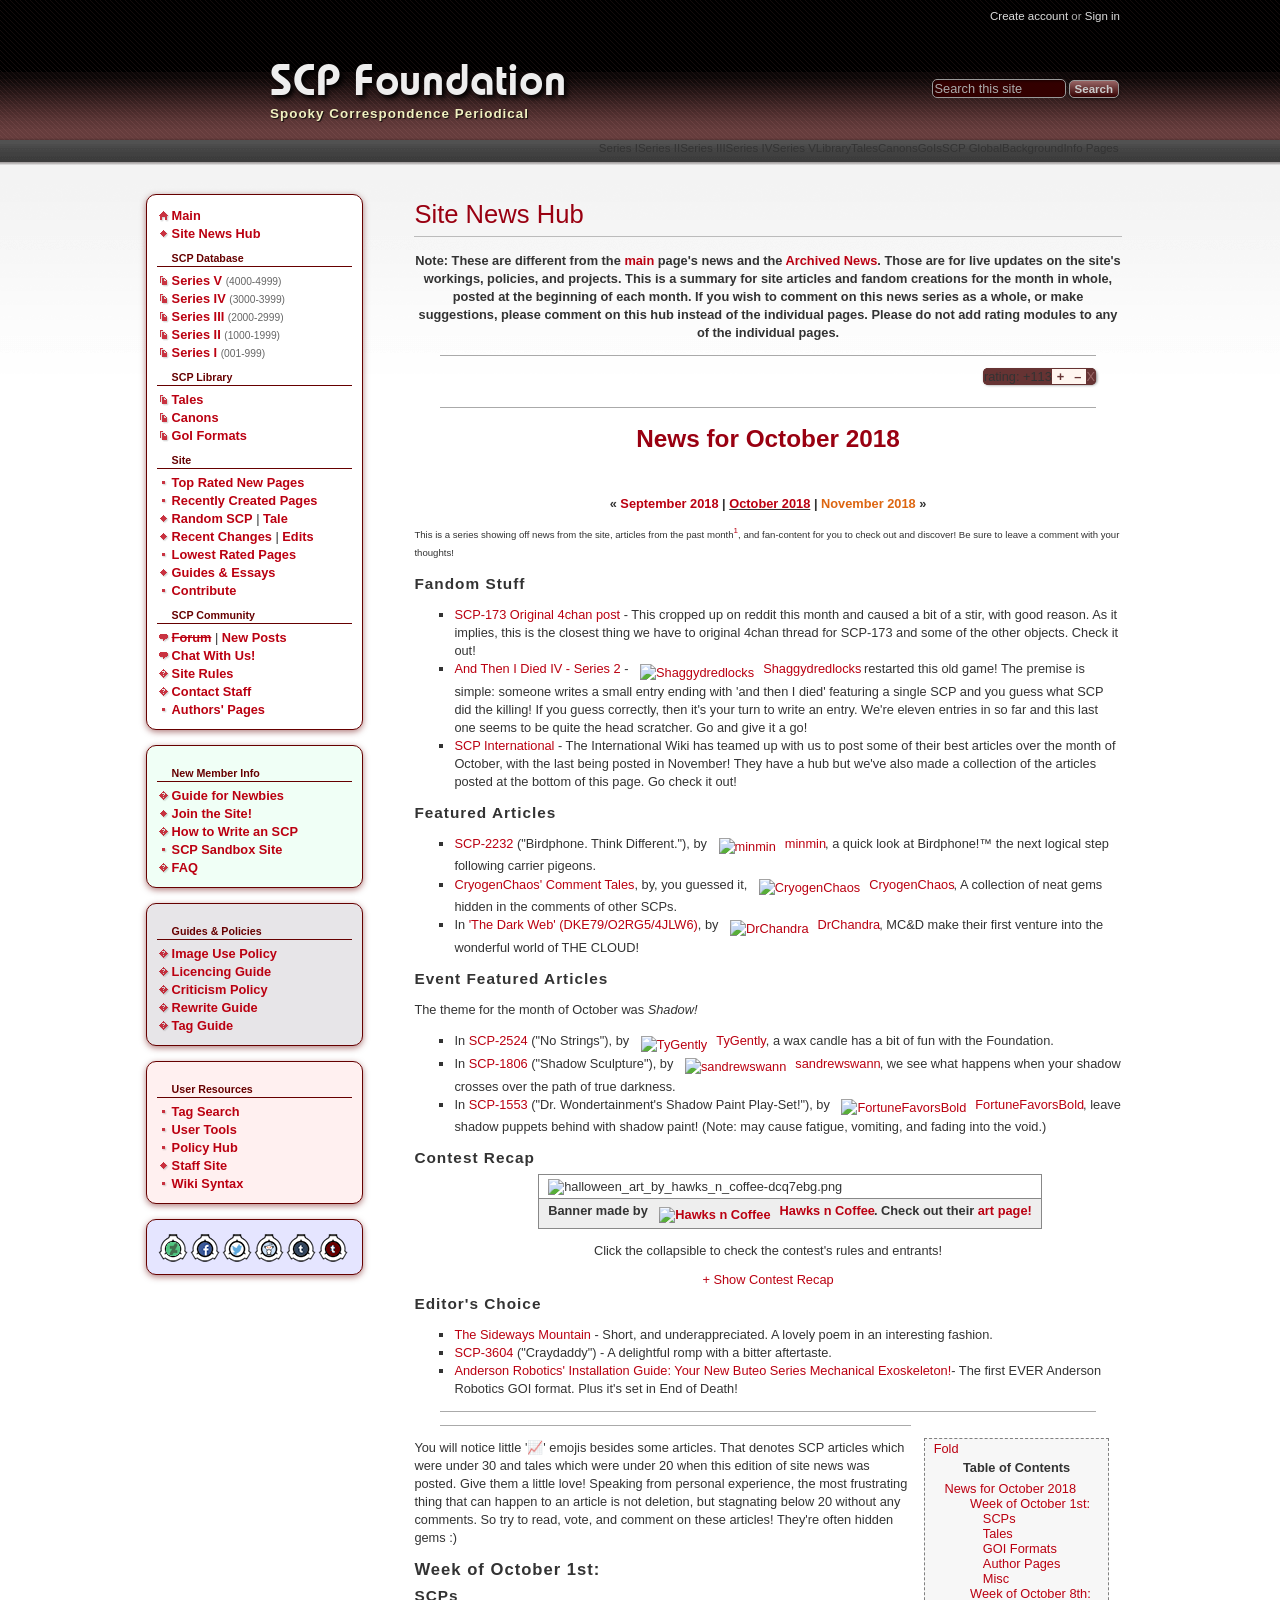
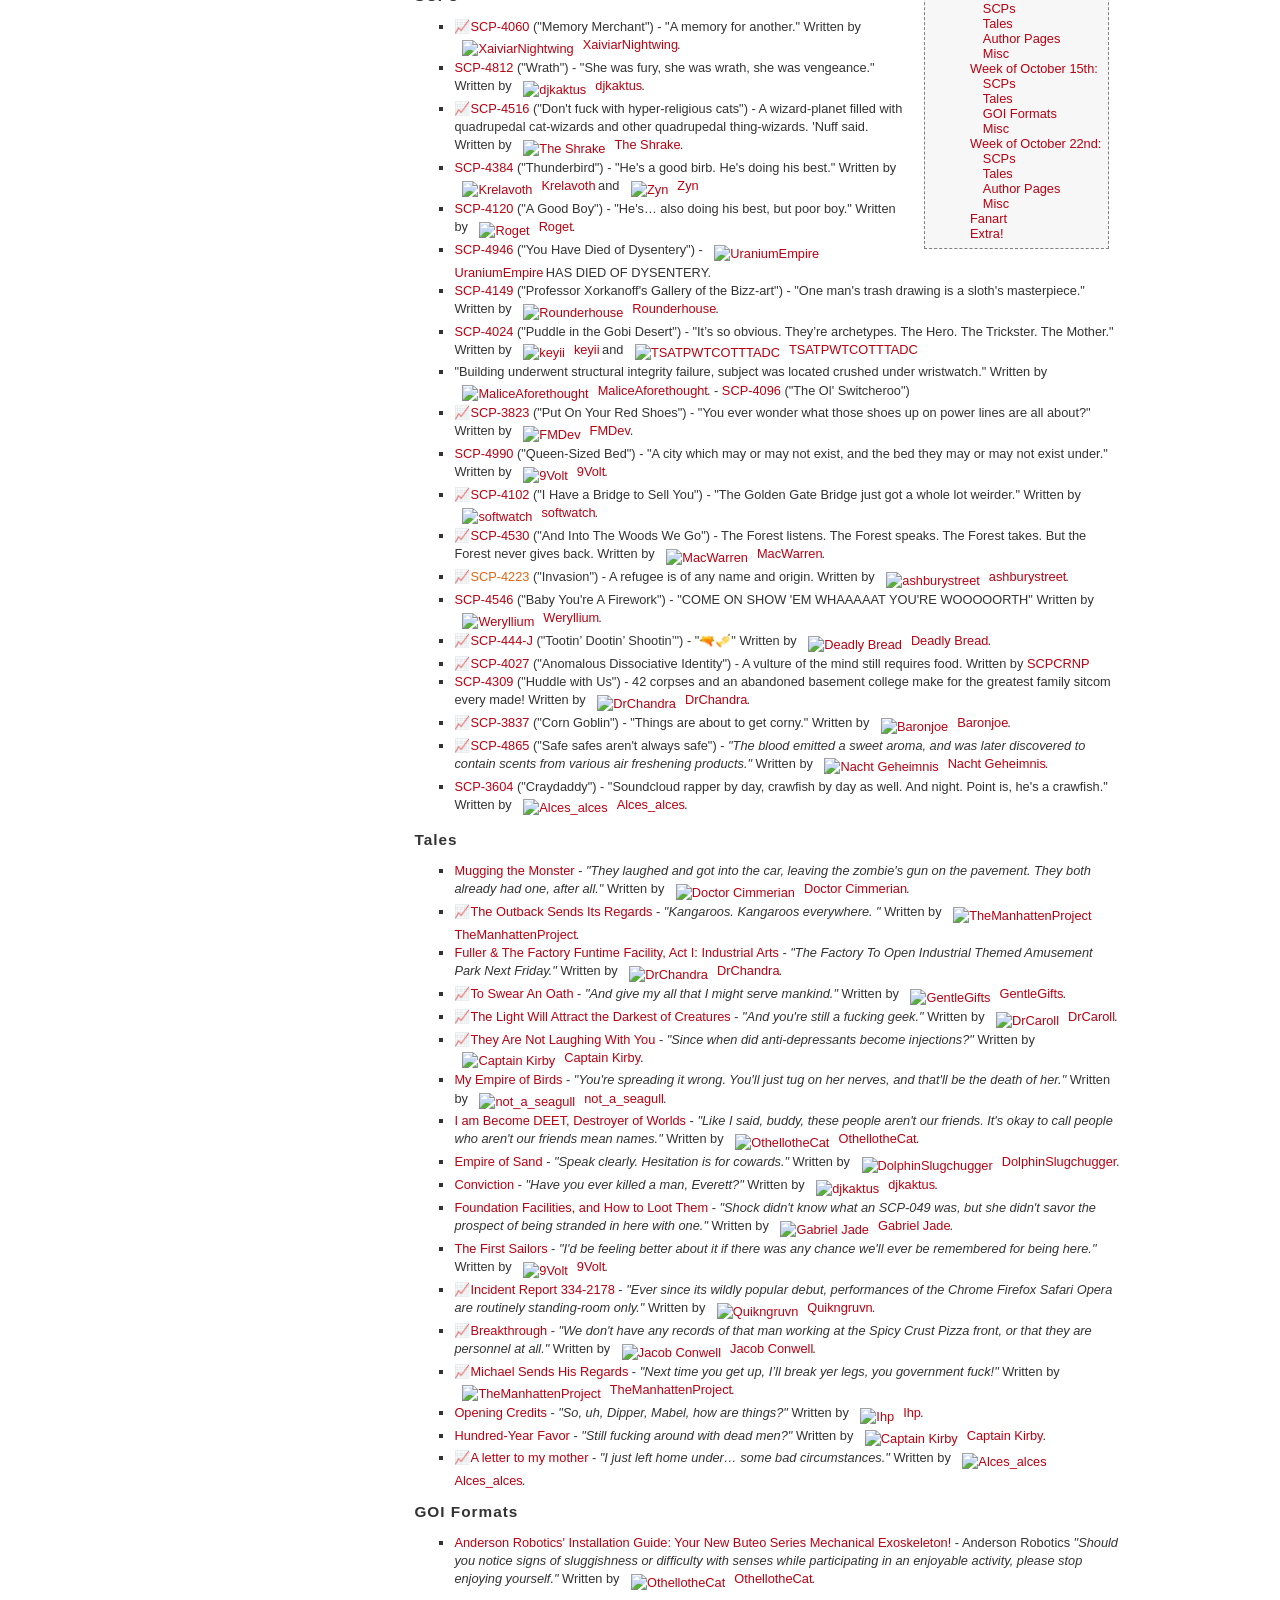
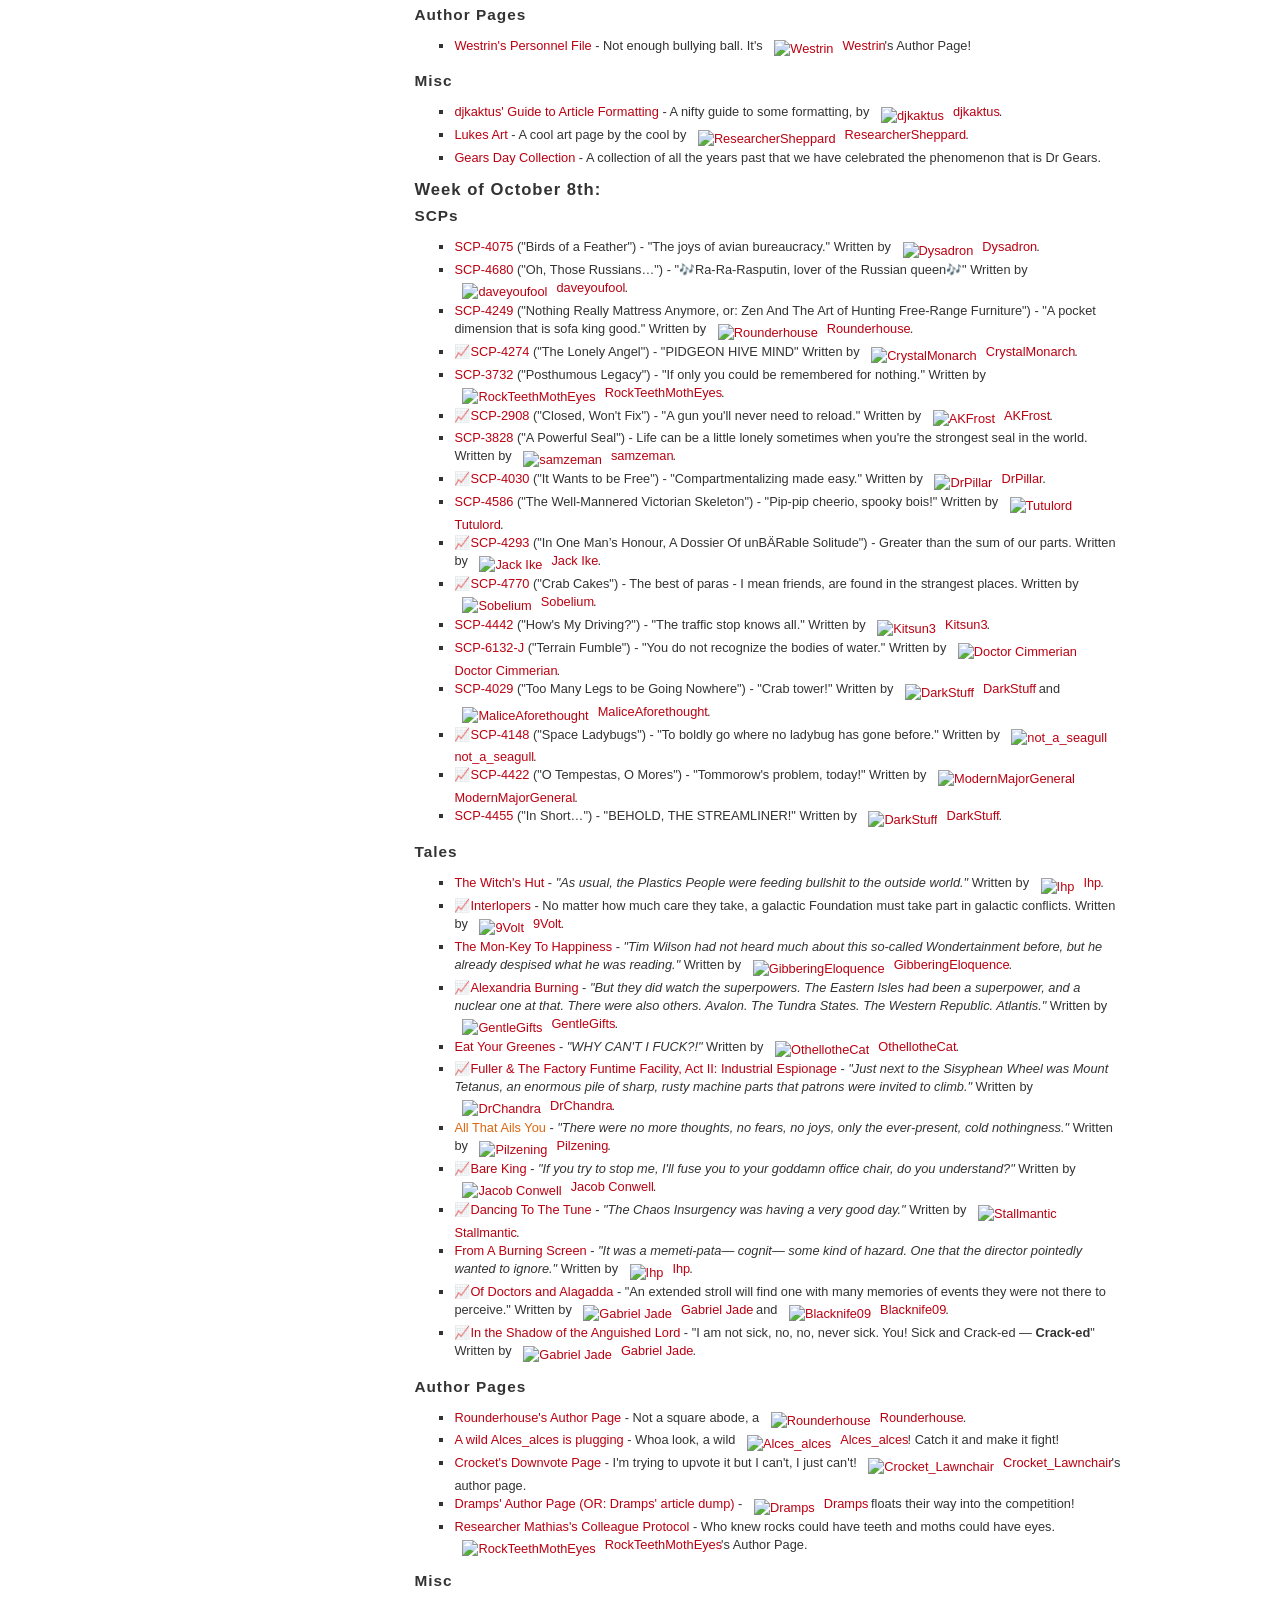
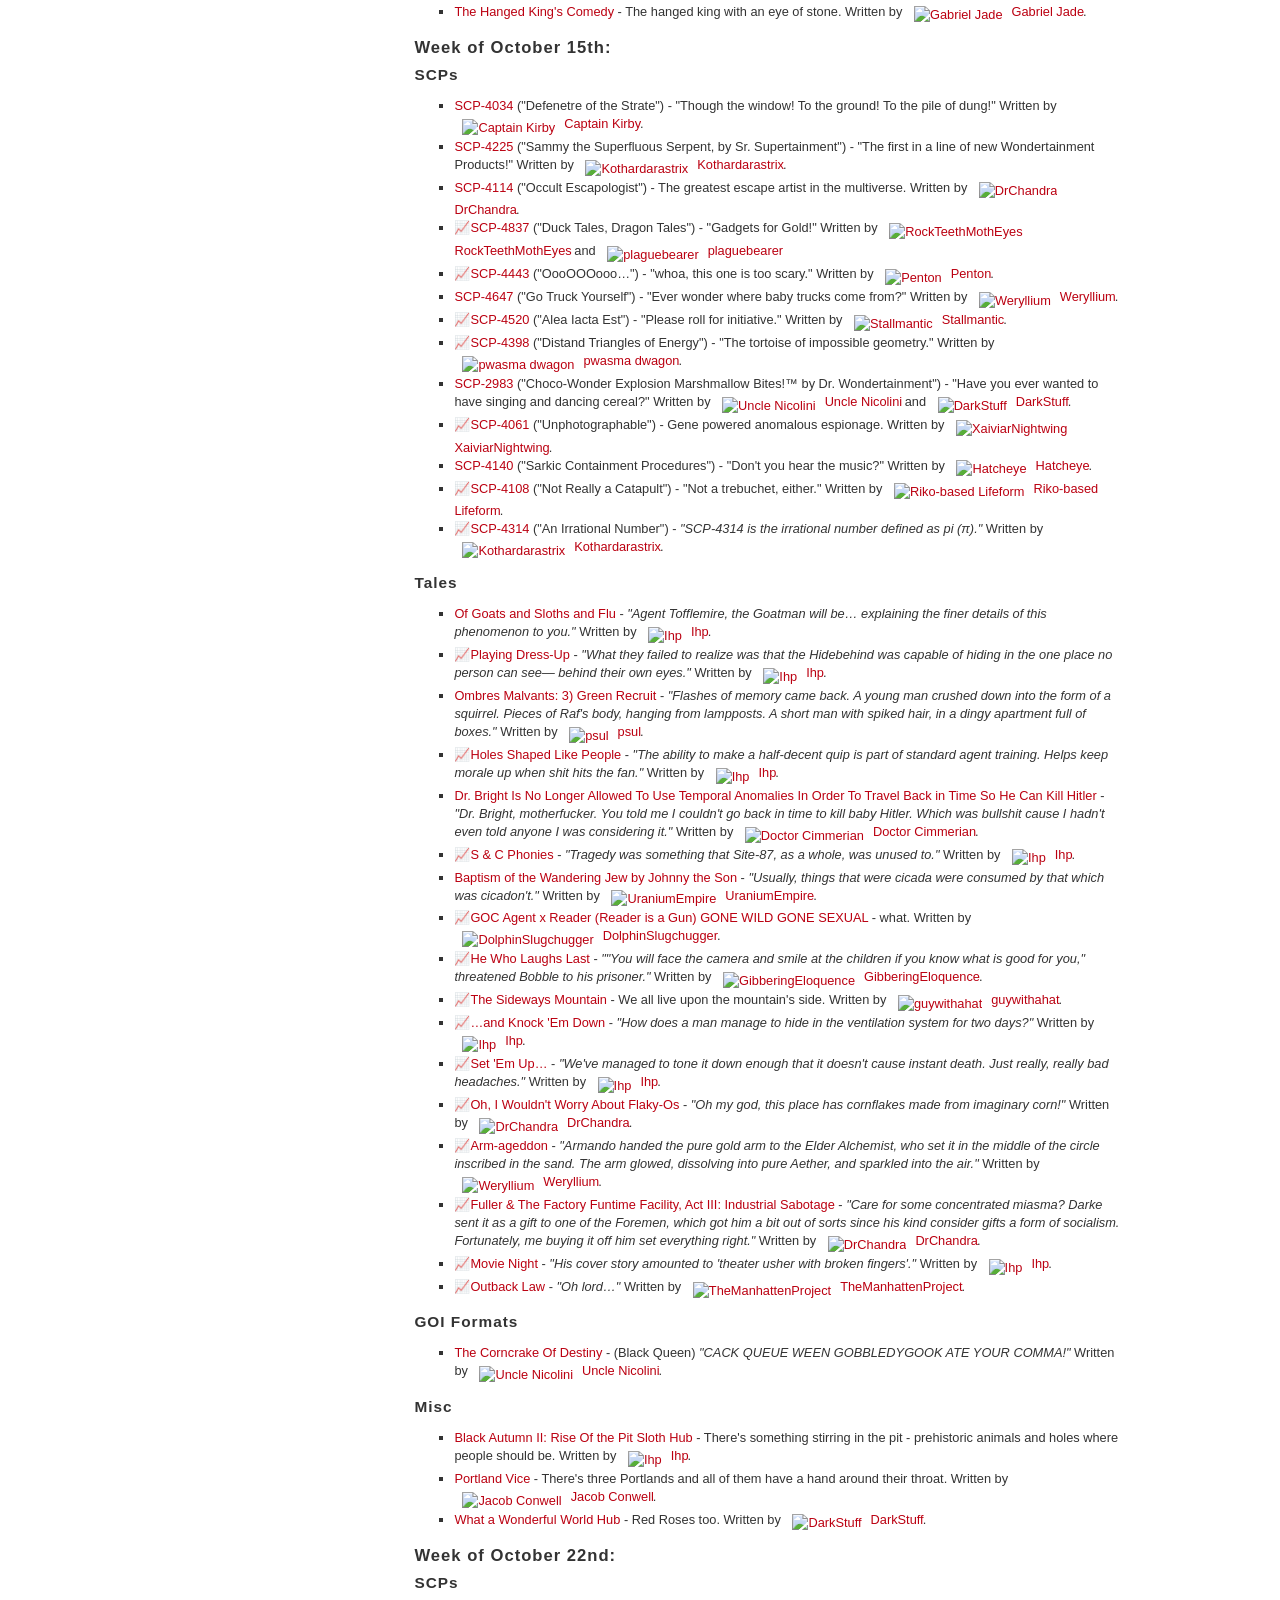
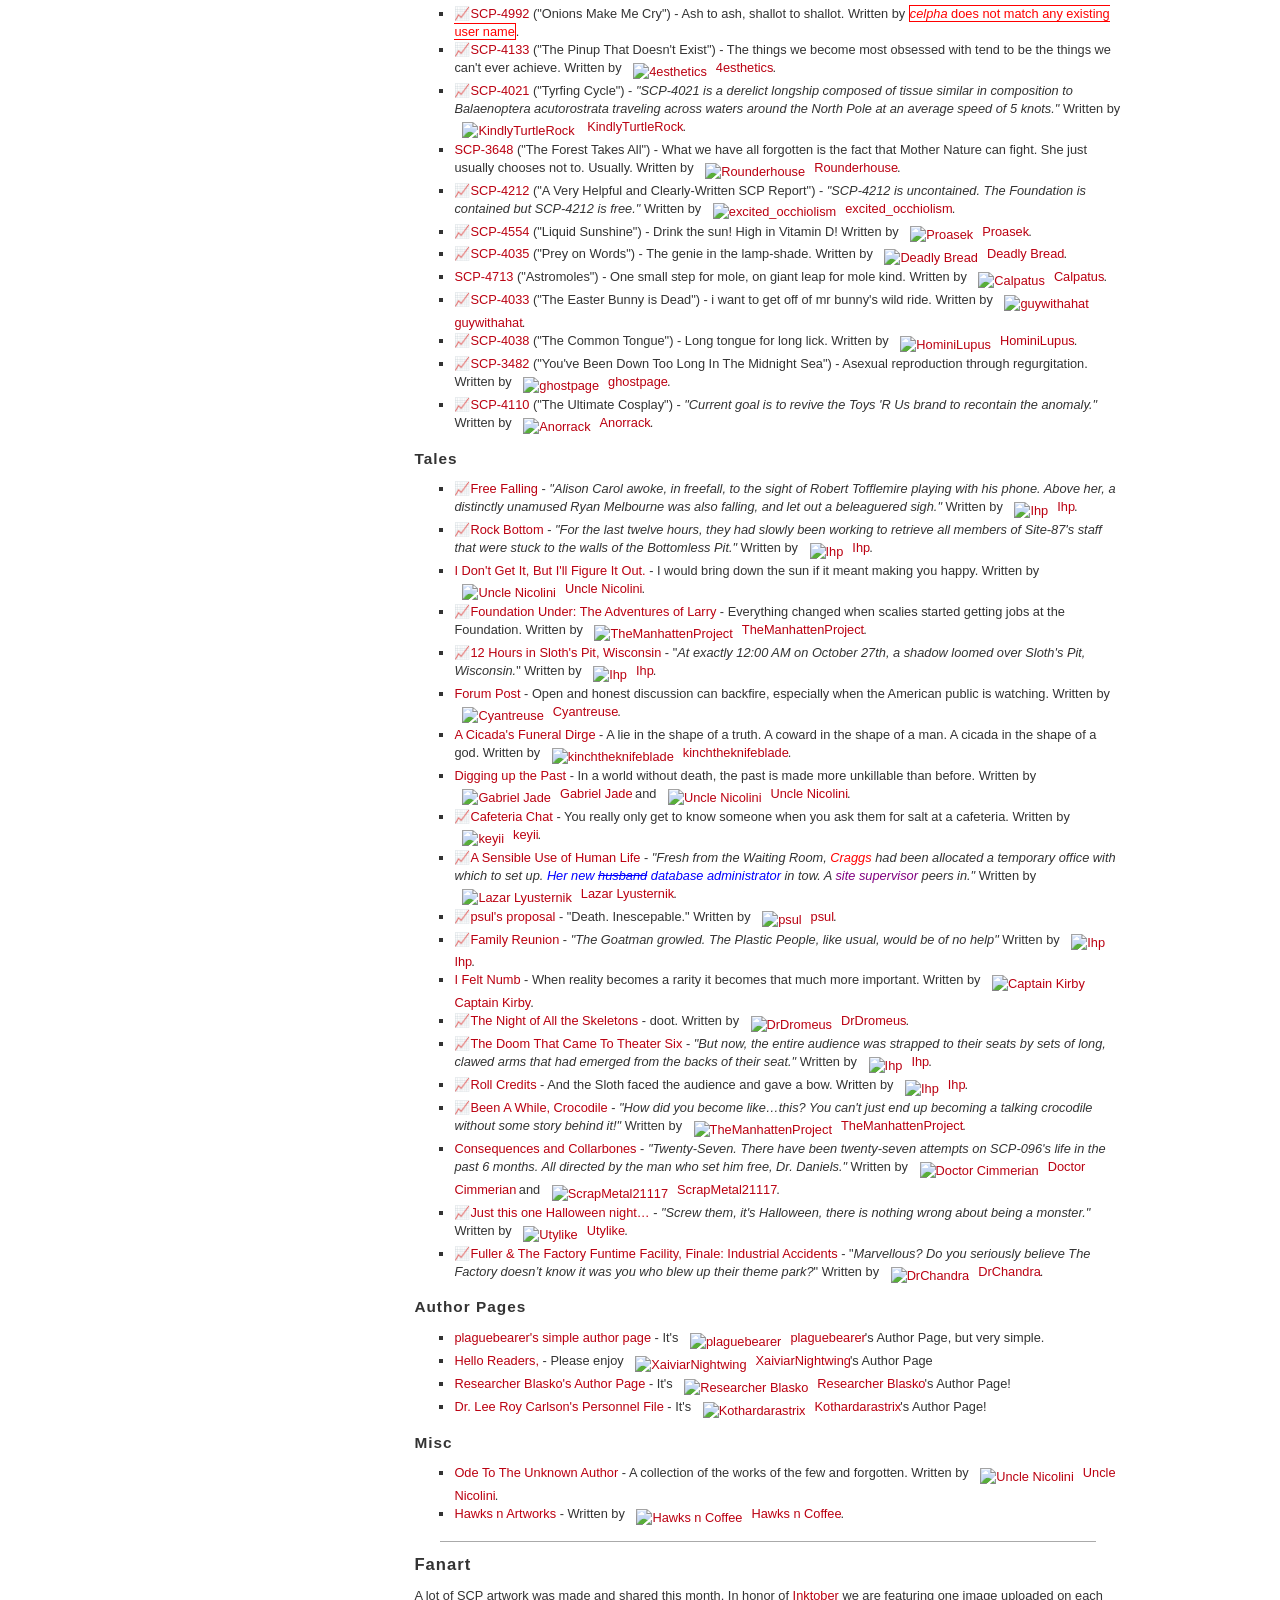
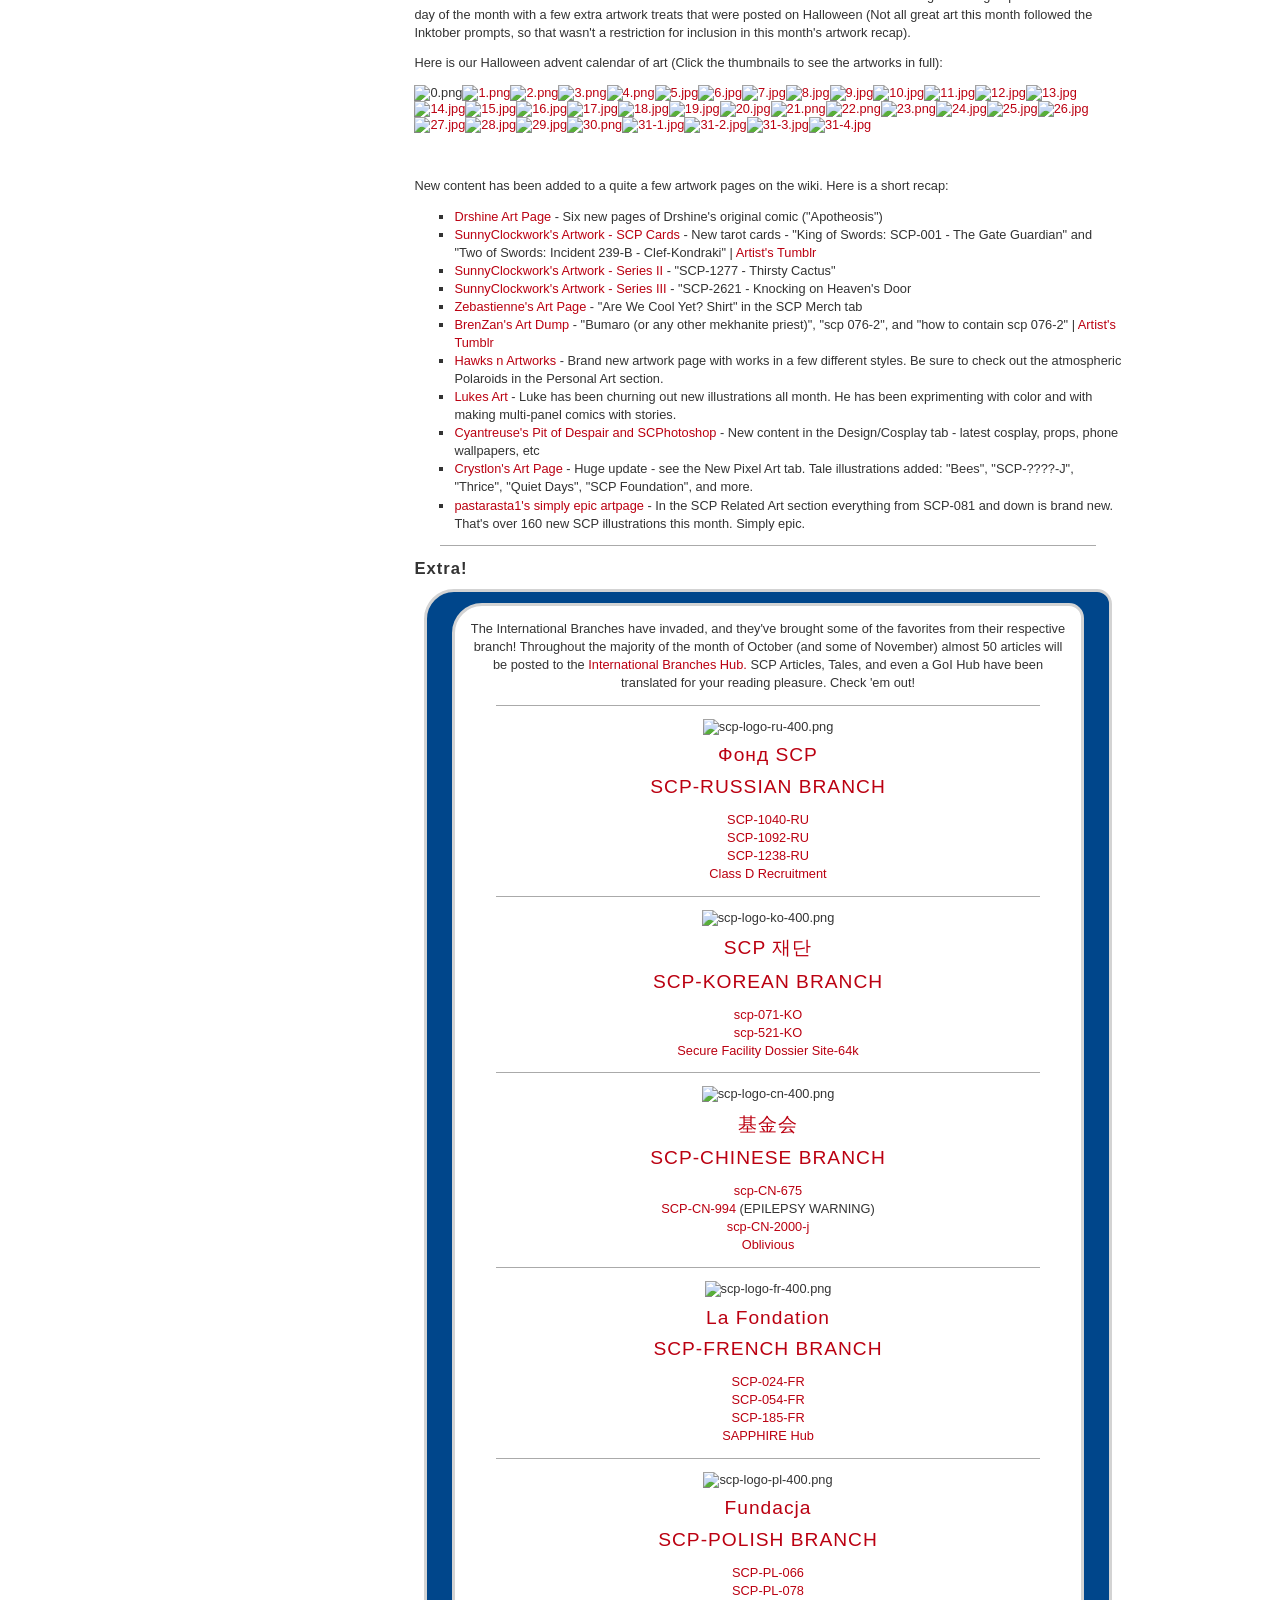
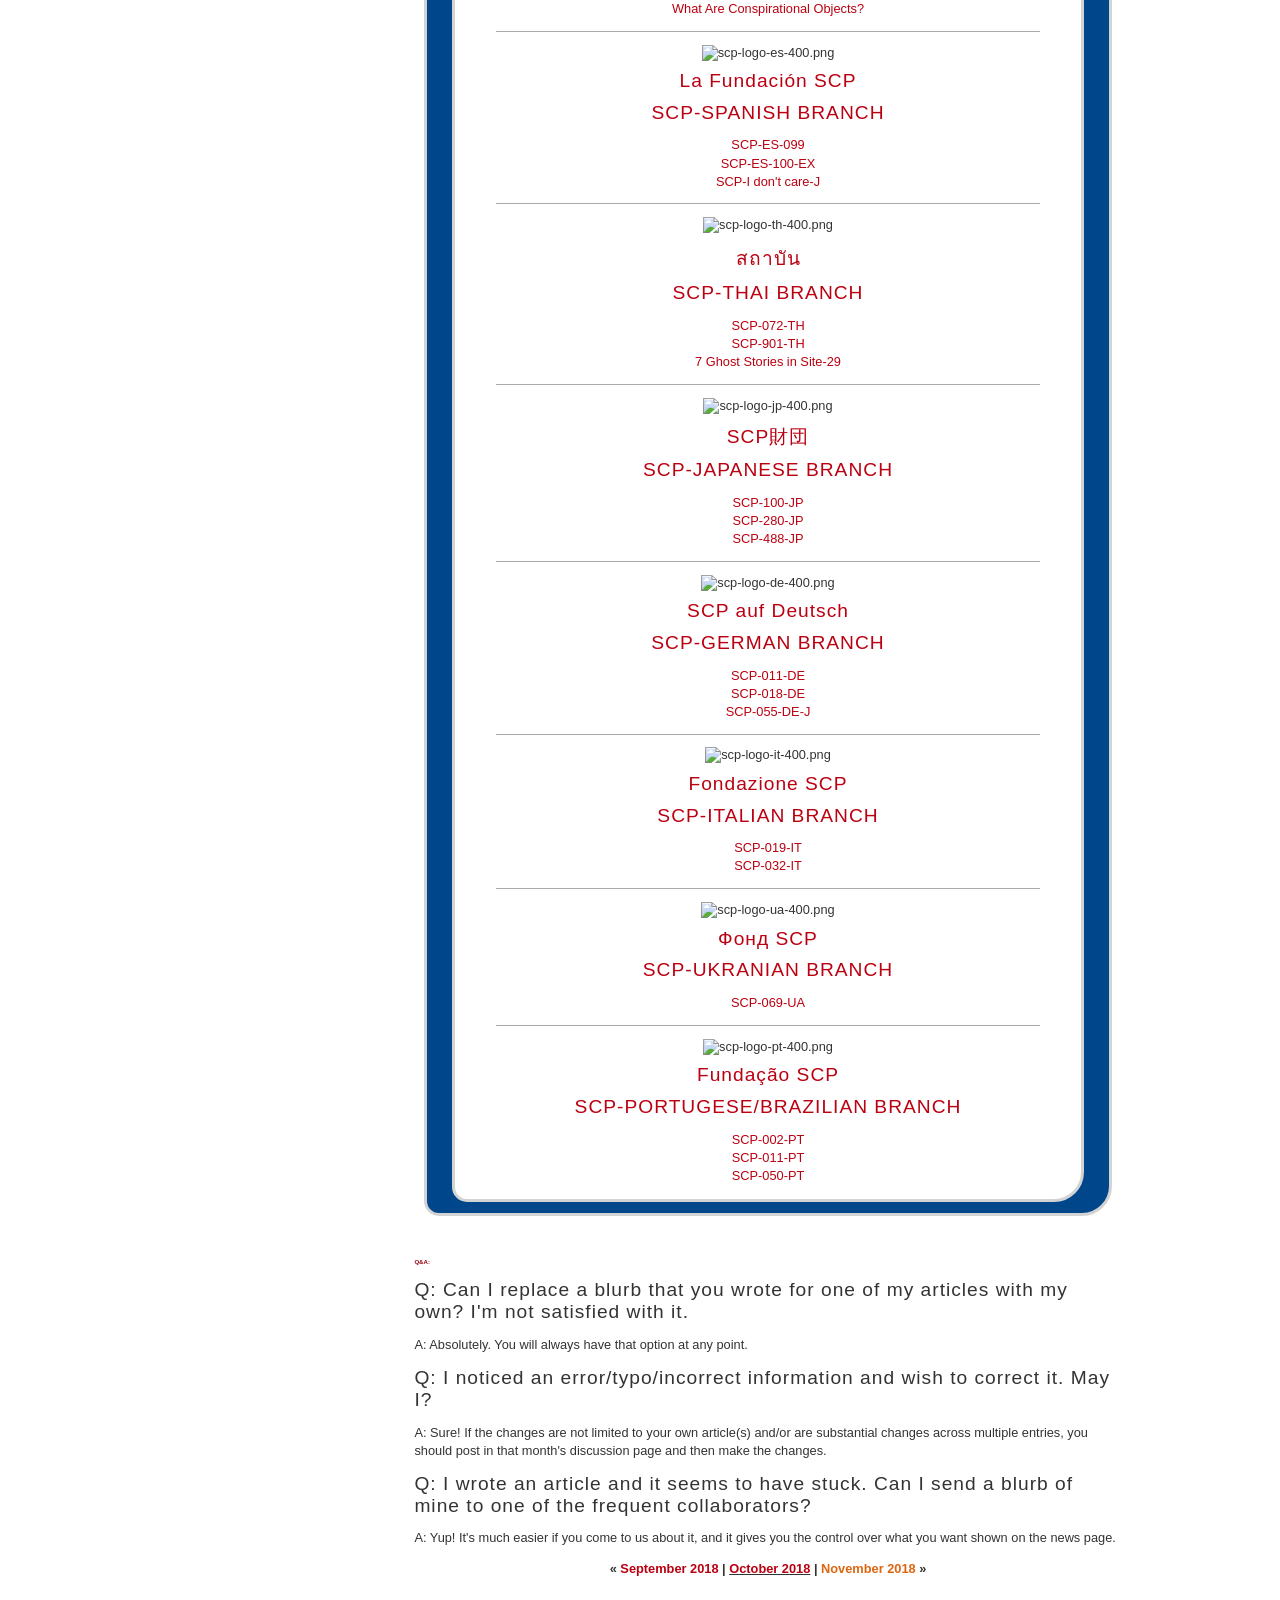
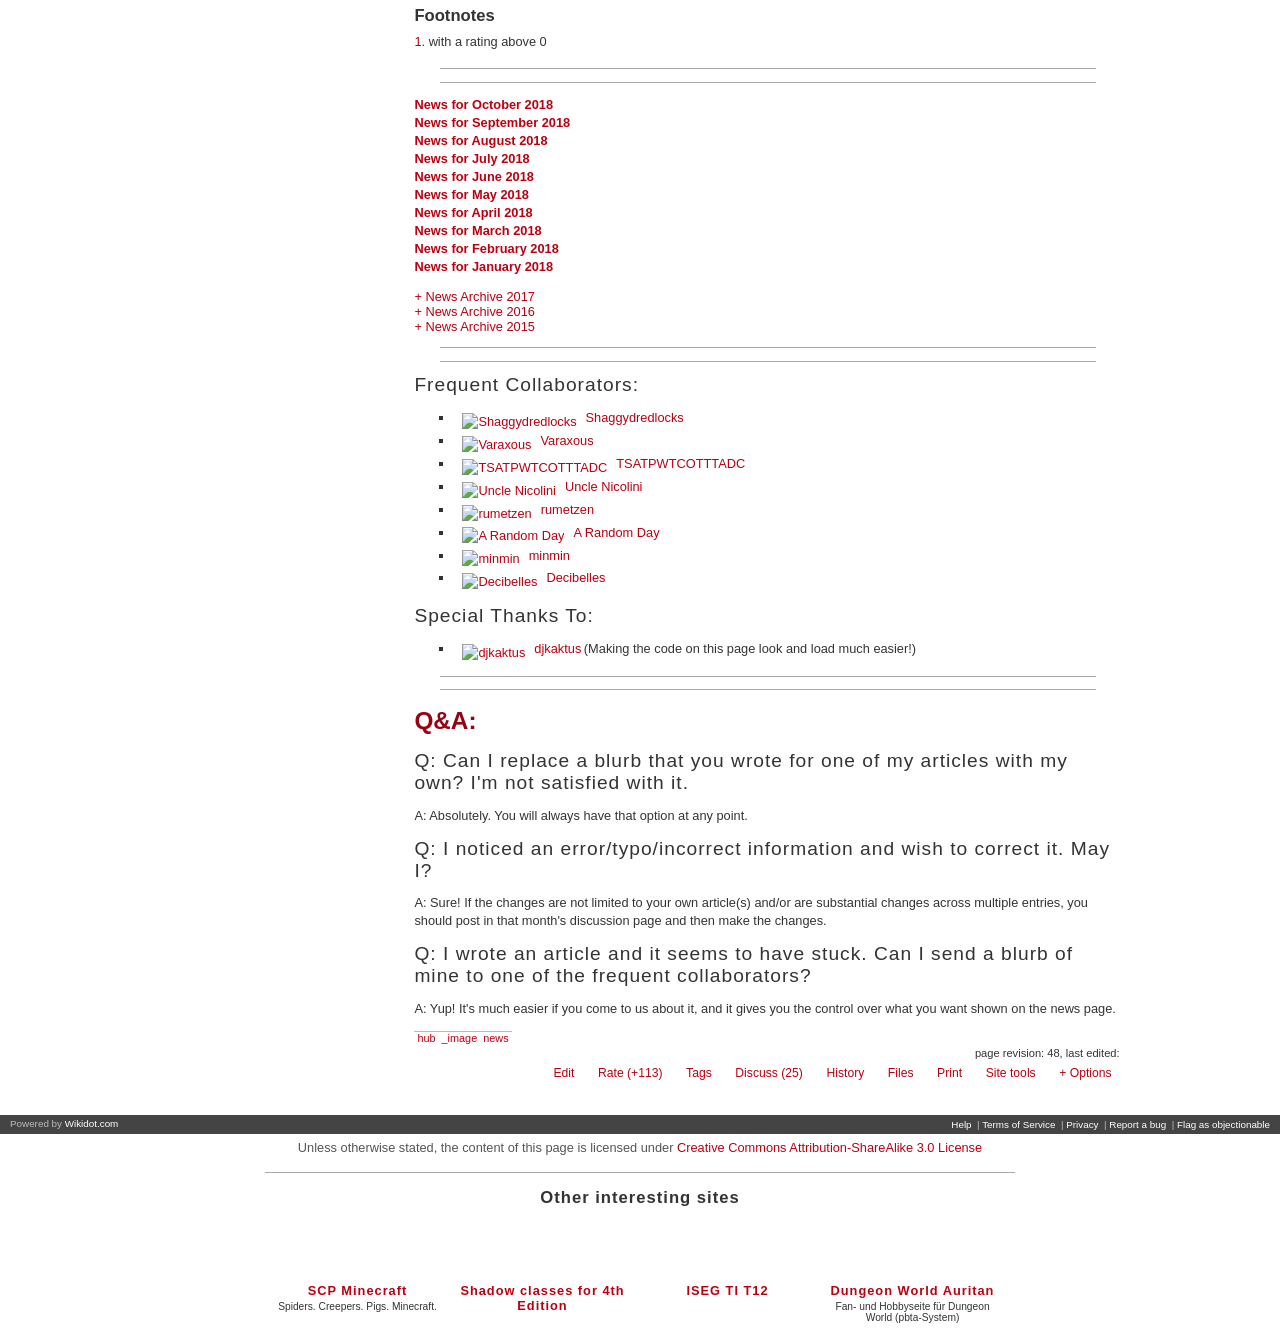
==== commit 943d8748: "forum strikethrough" ====
--- a/news.html
+++ b/news.html
@@ -614,7 +614,7 @@
 <div class="heading">
 <p>SCP Community</p>
 </div>
-<div class="menu-item"><img src="local--files/nav_side/forum.png" alt="forum.png" class="image" /><a href="forum_start.html">Forum</a> | <a href="forum_recent-posts.html">New Posts</a></div>
+<div class="menu-item"><img src="local--files/nav_side/forum.png" alt="forum.png" class="image" /><a href="../index.htmll"><s>Forum</s></a> | <a href="forum_recent-posts.html">New Posts</a></div>
 <div class="menu-item"><img src="local--files/nav_side/forum.png" alt="forum.png" class="image" /><a href="chat-guide.html">Chat With Us!</a></div>
 <div class="menu-item"><img src="local--files/nav_side/help.png" alt="help.png" class="image" /><a href="site-rules.html">Site Rules</a></div>
 <div class="menu-item"><img src="local--files/nav_side/help.png" alt="help.png" class="image" /><a href="contact-staff.html">Contact Staff</a></div>
